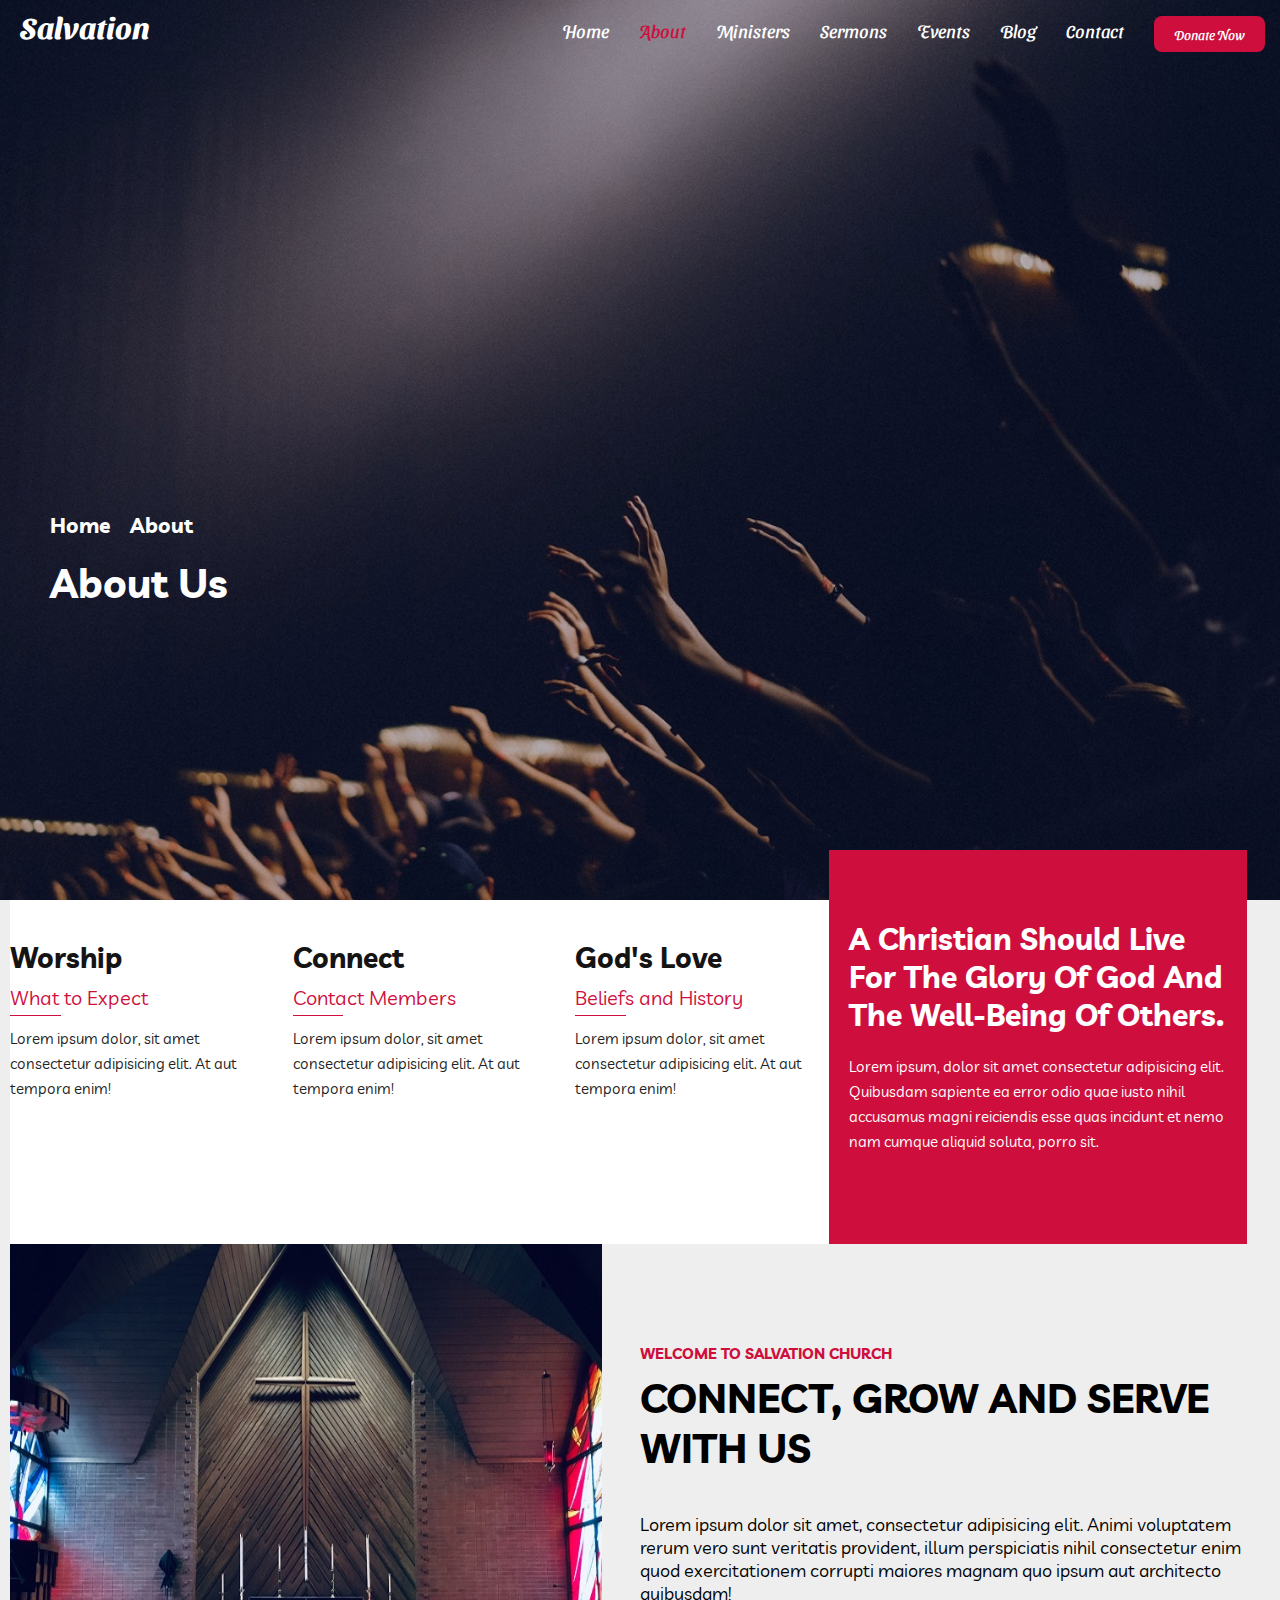
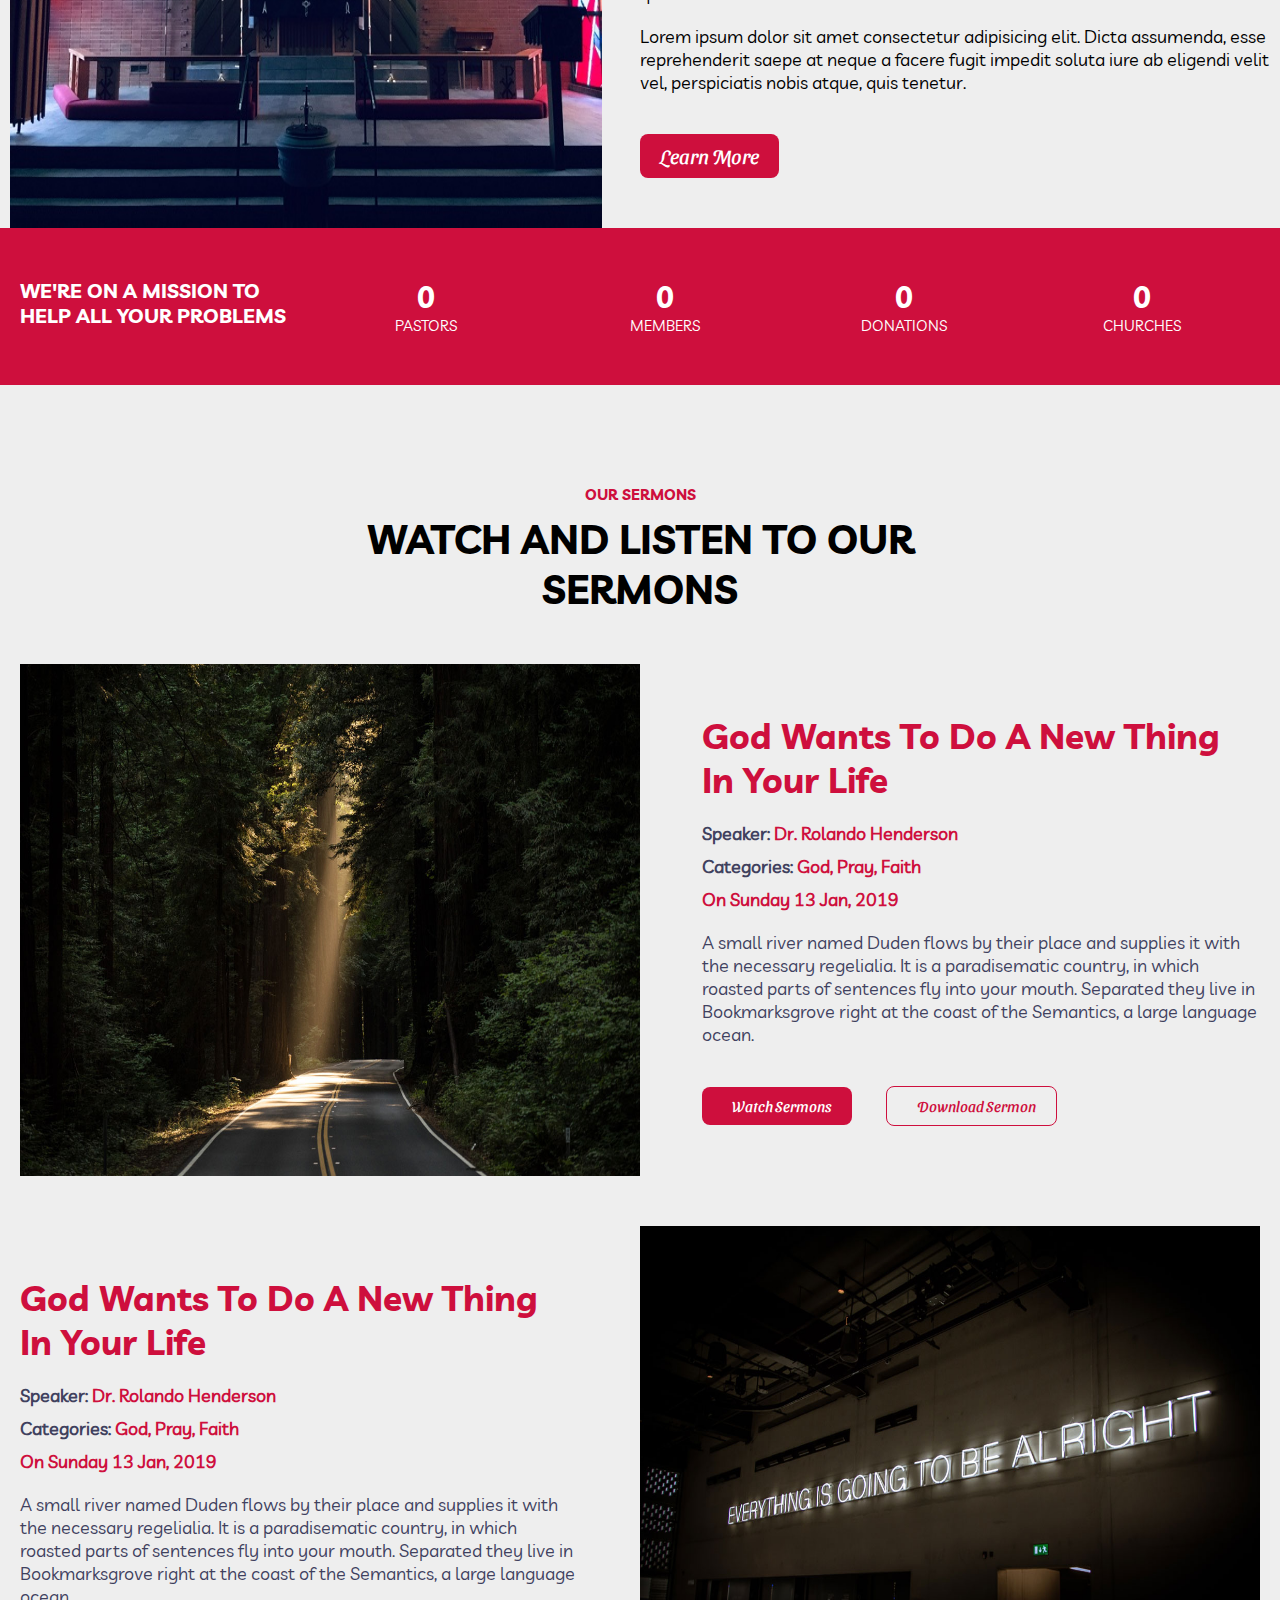
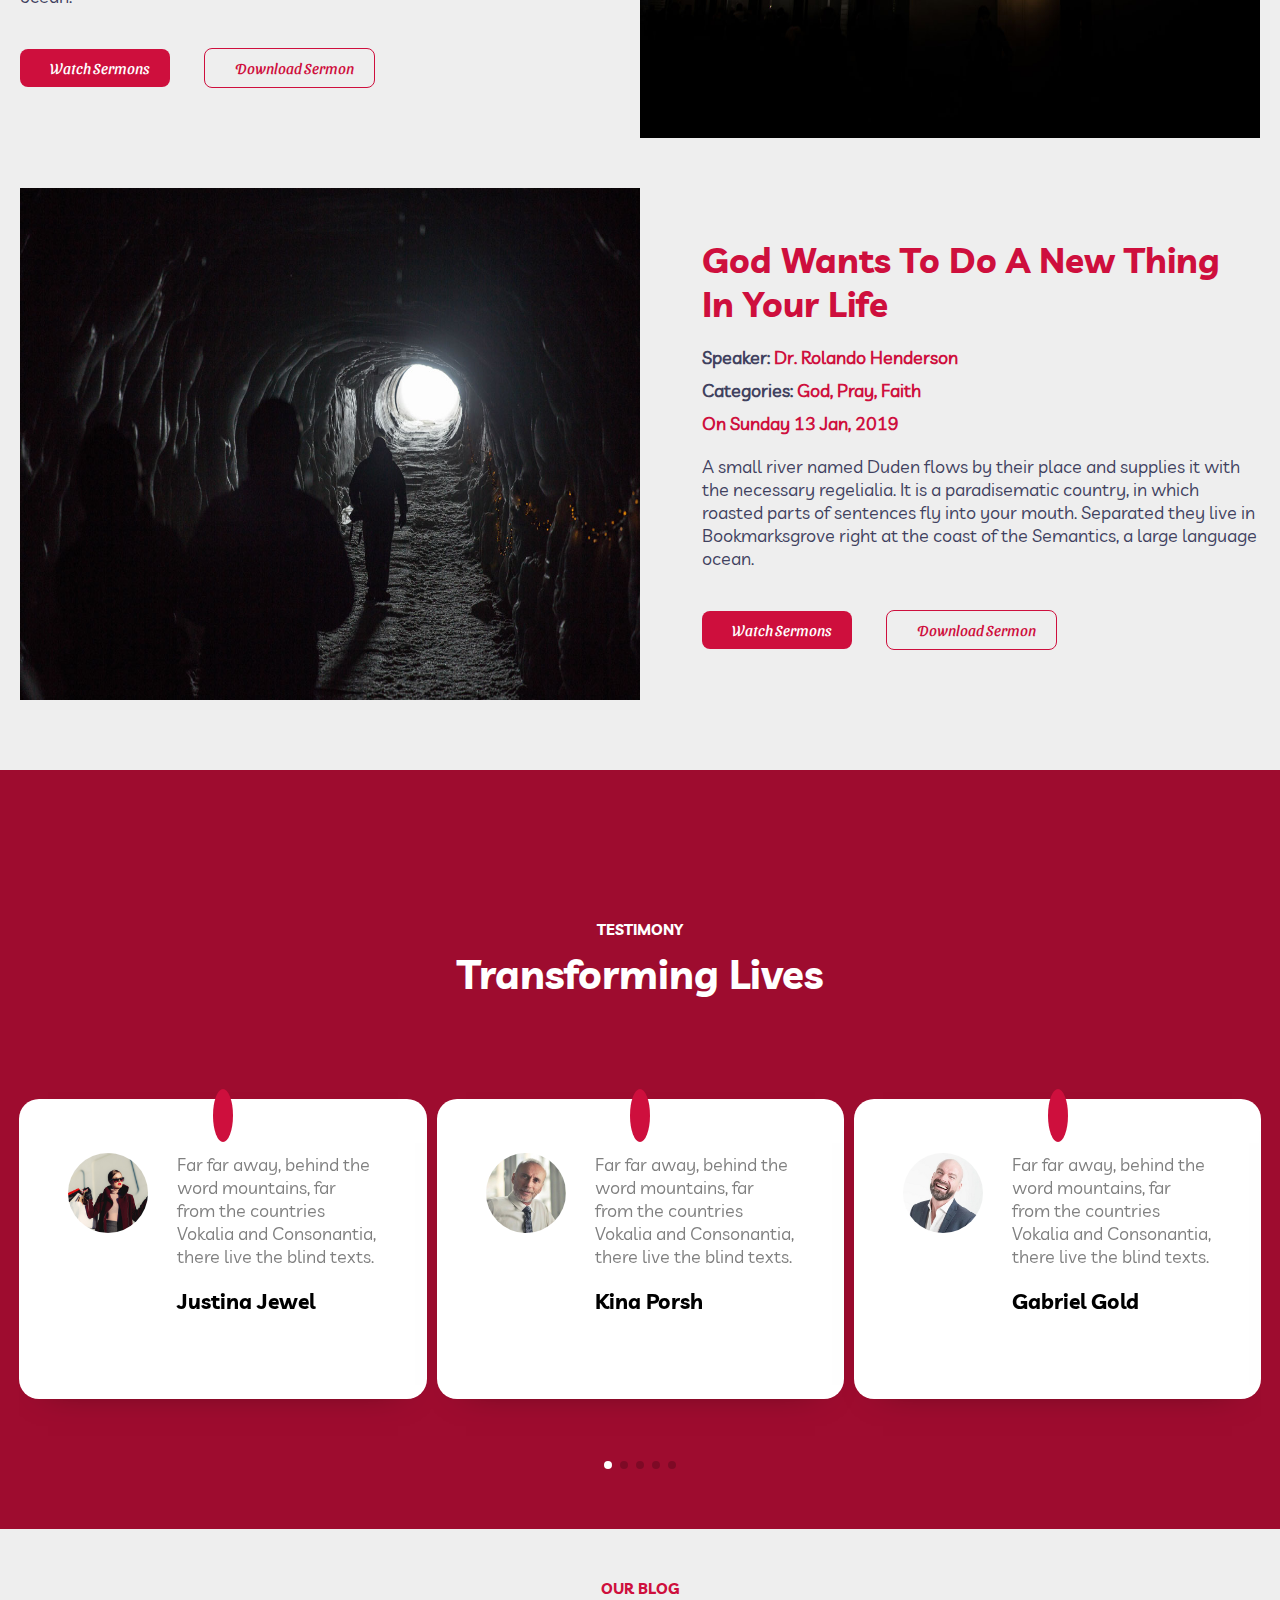
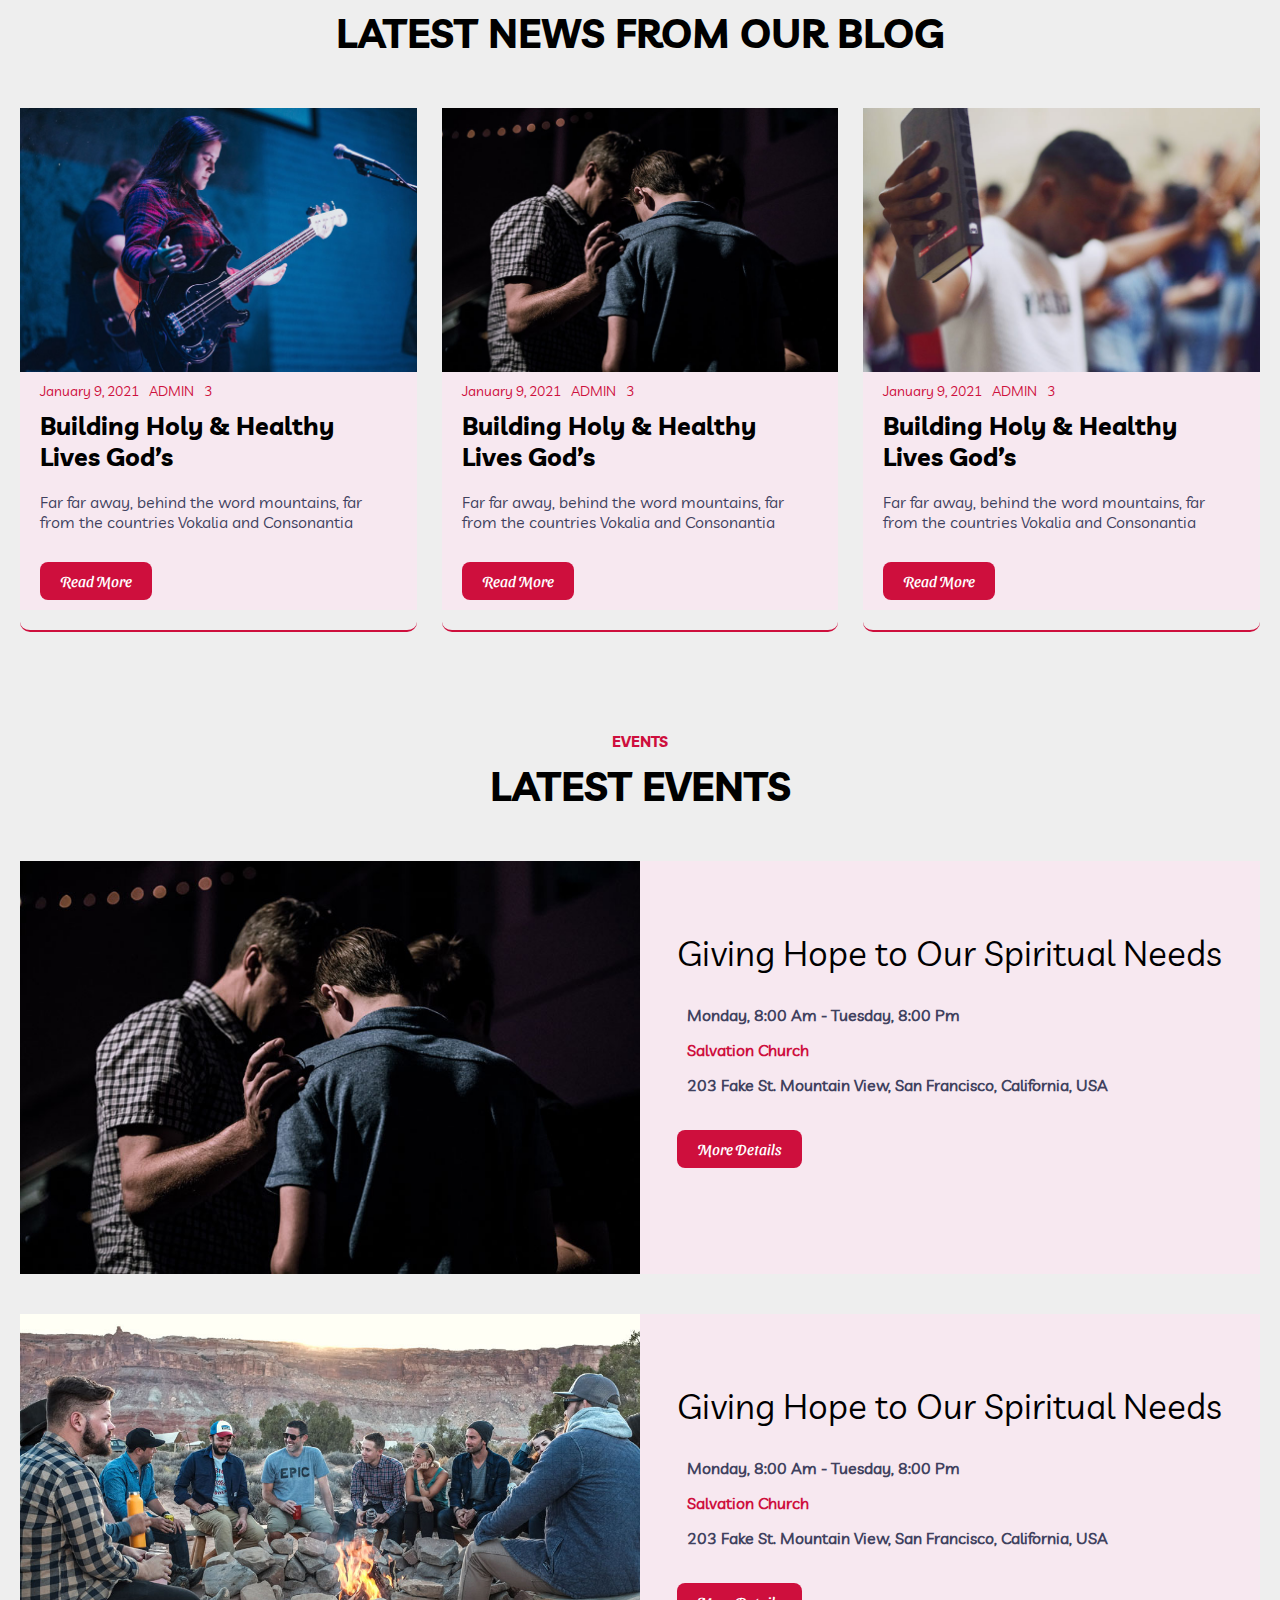
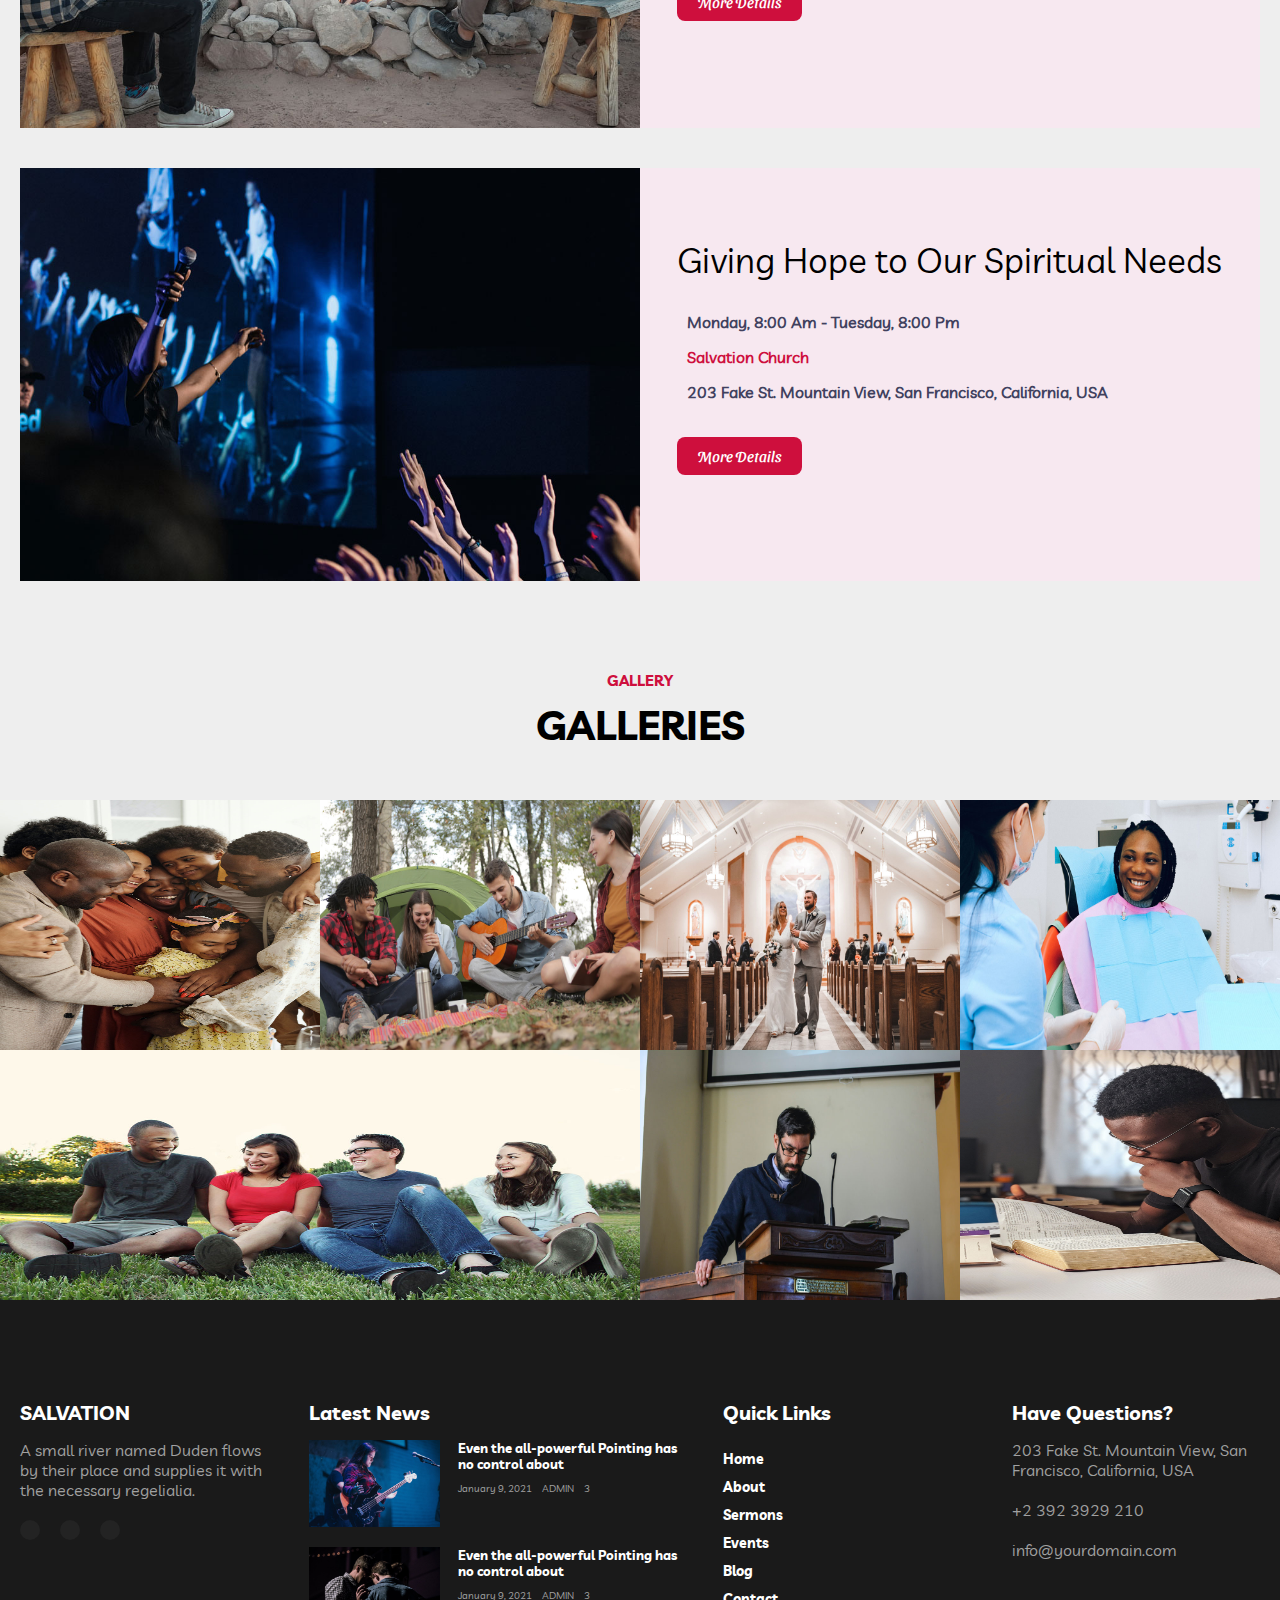
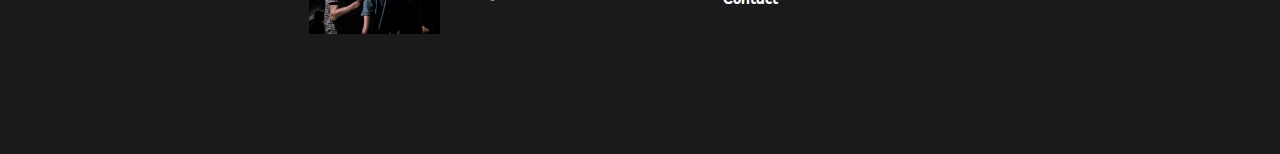
==== about.html @ 249ff2bb "first commit" ====
<html lang="en">
<head>
    <meta charset="UTF-8">
    <meta name="viewport" content="width=device-width, initial-scale=1.0">
    <meta name="theme-color" content=" #0c5adb">
    <meta property="og:title" content="Salvation">
    <meta property="og:image" content="./img/logo.png">
    <meta http-equiv="X-UA-Compatible" content="ie=edge">
    <link rel="shortcut icon" href="./img/logo.png" type="image/x-icon">
    <script src="./js/swiper.min.js"></script>
    <script src="./js/main.js"></script>
    <link rel="stylesheet" href="./css/swiper.min.css">
    <link rel="stylesheet" href="./css/swiper-bundle.min.css">
    <link rel="stylesheet" href="https://cdnjs.cloudflare.com/ajax/libs/font-awesome/5.13.0/css/all.min.css" integrity="sha256-h20CPZ0QyXlBuAw7A+KluUYx/3pK+c7lYEpqLTlxjYQ=" crossorigin="anonymous" />
    <script src="./js/Jquery3.4.1.min.js"></script>
    <script src="./js/swiper-bundle.min.js"></script>
    <link rel="stylesheet" href="style.css">
    <script src="./js/script.js"></script>
    <title>Salvation</title>
</head>
<body>
    <nav class="nav">
        <div class="nav-menu flex-row">
            <div class="nav-brand">
                <h1>Salvation</h1>
            </div>
            <div>
                <ul>
                    <a href="index.html"><li>Home</li></a>
                    <a href="#"><li id="active">About</li></a>
                    <a href="minster.html"><li>Ministers</li></a>
                    <a href="sermon.html"><li>Sermons</li></a>
                    <a href="event.html"><li>Events</li></a>
                    <a href="blog.html"><li>Blog</li></a>
                    <a href="contact.html"><li>Contact</li></a>
                    <a href="contact.html"><li><button>Donate Now</button></li></a>
                </ul>
            </div>
            <div class="toggle-collapse">
                <div class="toggle-icons">
                    <i class="fas fa-bars"></i>
                </div>
            </div>
        </div>
    </nav>
    <section class="i">
        <div id="one">
            <div id="two">
                <div>
                    <h2>Home <i class="fas fa-caret-right"></i></h2>
                </div>
                <div>
                    <h2>About <i class="fas fa-caret-right"></i></h2>
                </div>
            </div>
            <h1>About Us</h1>
        </div>
    </section>
    <section class="b">
        <div class="mom1">
            <div class="left">
                <div id="one">
                    <i class="fas fa-church"></i>
                    <h1>Worship</h1>
                    <p>What to Expect</p>
                    <div></div>
                    <p>Lorem ipsum dolor, sit amet consectetur adipisicing elit. At aut tempora enim!</p>
                </div>
                <div id="one">
                    <i class="fas fa-praying-hands"></i>
                    <h1>Connect</h1>
                    <p>Contact Members</p>
                    <div></div>
                    <p>Lorem ipsum dolor, sit amet consectetur adipisicing elit. At aut tempora enim!</p>
                </div>
                <div id="one">
                    <i class="fas fa-hand-holding-heart"></i>
                    <h1>God's Love</h1>
                    <p>Beliefs and History</p>
                    <div></div>
                    <p>Lorem ipsum dolor, sit amet consectetur adipisicing elit. At aut tempora enim!</p>
                </div>
            </div>
            <div class="right">
                <h1>A Christian Should Live For The Glory Of God And The Well-Being Of Others.</h1>
                <p>Lorem ipsum, dolor sit amet consectetur adipisicing elit. Quibusdam sapiente ea error odio quae iusto nihil accusamus magni reiciendis esse quas incidunt et nemo nam cumque aliquid soluta, porro sit.</p>
            </div>
        </div>
        <div class="mom2">
            <div class="left">
                <img src="./img/one.jpg" alt="">
            </div>
            <div class="right">
                <p>Welcome To Salvation Church</p>
                <h1>CONNECT, GROW AND SERVE WITH US</h1>
                <p>Lorem ipsum dolor sit amet, consectetur adipisicing elit. Animi voluptatem rerum vero sunt veritatis provident, illum perspiciatis nihil consectetur enim quod exercitationem corrupti maiores magnam quo ipsum aut architecto quibusdam!</p>
                <p>Lorem ipsum dolor sit amet consectetur adipisicing elit. Dicta assumenda, esse reprehenderit saepe at neque a facere fugit impedit soluta iure ab eligendi velit vel, perspiciatis nobis atque, quis tenetur.</p>
                <button>Learn More</button>
            </div>
        </div>
    </section>
    <section class="c">
        <div class="mom3" id="counter">
            <div>
                <h1>WE'RE ON A MISSION TO HELP ALL YOUR PROBLEMS</h1>
            </div>
            <div>
                <h1 class="counter-value" data-count="65000">0</h1>
                <p>Pastors</p>
            </div>
            <div>
                <h1 class="counter-value" data-count="1050000">0</h1>
                <p>Members</p>
            </div>
            <div>
                <h1 class="counter-value" data-count="500000">0</h1>
                <p>Donations</p>
            </div>
            <div>
                <h1 class="counter-value" data-count="50">0</h1>
                <p>Churches</p>
            </div>
        </div>
    </section>
    <section class="d">
        <p id="p">Our Sermons</p>
        <h1>WATCH AND LISTEN TO OUR <br>SERMONS</h1>
        <div class="mom">
            <div class="left">
                <img src="./img/two.jpg" alt="">
            </div>
            <div class="right">
                <h2>God Wants To Do A New Thing In Your Life</h2>
                <p><span>Speaker: </span> Dr. Rolando Henderson</p>
                <p><span>Categories: </span> God, Pray, Faith</p>
                <p>On Sunday 13 Jan, 2019</p>
                <p id="ps">A small river named Duden flows by their place and supplies it with the necessary regelialia. It is a paradisematic country, in which roasted parts of sentences fly into your mouth. Separated they live in Bookmarksgrove right at the coast of the Semantics, a large language ocean.</p>
                <button><i class="fas fa-play"></i>Watch Sermons</button>
                <a href="./sermon.html"><button id="but"><i class="fas fa-download"></i>Download Sermon</button></a>
            </div>
        </div>
        <div class="mom" id="mom">
            <div class="right">
                <h2>God Wants To Do A New Thing In Your Life</h2>
                <p><span>Speaker: </span> Dr. Rolando Henderson</p>
                <p><span>Categories: </span> God, Pray, Faith</p>
                <p>On Sunday 13 Jan, 2019</p>
                <p id="ps">A small river named Duden flows by their place and supplies it with the necessary regelialia. It is a paradisematic country, in which roasted parts of sentences fly into your mouth. Separated they live in Bookmarksgrove right at the coast of the Semantics, a large language ocean.</p>
                <button><i class="fas fa-play"></i>Watch Sermons</button>
                <a href="./sermon.html"><button id="but"><i class="fas fa-download"></i>Download Sermon</button></a>
            </div>
            <div class="left">
                <img src="./img/three.jpg" alt="">
            </div>
        </div>
        <div class="mom">
            <div class="left">
                <img src="./img/four.jpg" alt="">
            </div>
            <div class="right">
                <h2>God Wants To Do A New Thing In Your Life</h2>
                <p><span>Speaker: </span> Dr. Rolando Henderson</p>
                <p><span>Categories: </span> God, Pray, Faith</p>
                <p>On Sunday 13 Jan, 2019</p>
                <p id="ps">A small river named Duden flows by their place and supplies it with the necessary regelialia. It is a paradisematic country, in which roasted parts of sentences fly into your mouth. Separated they live in Bookmarksgrove right at the coast of the Semantics, a large language ocean.</p>
                <button><i class="fas fa-play"></i>Watch Sermons</button>
                <a href="./sermon.html"><button id="but"><i class="fas fa-download"></i>Download Sermon</button></a>
            </div>
        </div>
    </section>
    <section class="e">
        <div>
            <p id="p">TESTIMONY</p>
            <h1>Transforming Lives</h1>
        </div>
        <div class="swiper-container">
            <div class="swiper-wrapper">
                <div class="swiper-slide">
                    <i class="fa  fa-quote-left"></i>
                    <div class="conta">
                        <img src="img/person5.jpg" alt="">
                        <div class="tex">
                            <p class="p">Far far away, behind the word mountains, far from the countries Vokalia and Consonantia, there live the blind texts.</p>
                            <h3>Justina Jewel</h3>
                        </div>
                    </div>
                </div>
                <div class="swiper-slide">
                    <i class="fa  fa-quote-left"></i>
                    <div class="conta">
                        <img src="img/person3.jpg" alt="">
                        <div class="tex">
                            <p class="p">Far far away, behind the word mountains, far from the countries Vokalia and Consonantia, there live the blind texts.</p>
                            <h3>Kina Porsh</h3>
                        </div>
                    </div>
                </div>
                <div class="swiper-slide">
                    <i class="fa  fa-quote-left"></i>
                    <div class="conta">
                        <img src="img/person2.jpg" alt="">
                        <div class="tex">
                            <p class="p">Far far away, behind the word mountains, far from the countries Vokalia and Consonantia, there live the blind texts.</p>
                            <h3>Gabriel Gold</h3>
                       
                        </div>
                    </div>
                </div>
                <div class="swiper-slide">
                    <i class="fa  fa-quote-left"></i>
                    <div class="conta">
                        <img src="img/person1.jpg" alt="">
                        <div class="tex">
                            <p class="p">Far far away, behind the word mountains, far from the countries Vokalia and Consonantia, there live the blind texts.</p>
                            <h3>Dust Rose</h3>
                        </div>
                    </div>
                </div>
                <div class="swiper-slide">
                    <i class="fa  fa-quote-left"></i>
                    <div class="conta">
                        <img src="img/person4.jpg" alt="">
                        <div class="tex">
                            <p class="p">Far far away, behind the word mountains, far from the countries Vokalia and Consonantia, there live the blind texts.</p>
                            <h3>Innocent Hart</h3>
                        </div>
                    </div>
                </div>
            </div>
            <div class="swiper-pagination"></div>
        </div>
    </section>
    <section class="f">
        <p id="p">OUR BLOG</p>
        <H1>LATEST NEWS FROM OUR BLOG</H1>
        <div class="mom">
            <div id="one">
                <a href="./blogdet.html">
                    <img src="./img/blog1.jpg" alt="">
                </a>
                 <div id="gap">
                    <div>
                        <p>January 9, 2021</p>
                        <p>ADMIN</p>
                        <p><i class="fas fa-comment"></i> 3</p>
                    </div>
                    <h2>Building Holy & Healthy Lives God’s</h2>
                    <p>Far far away, behind the word mountains, far from the countries Vokalia and Consonantia</p>
                    <a href="#"><button>Read More</button></a>
                </div>
            </div>
            <div id="one">
                <a href="./blogdet.html">
                    <img src="./img/blog2.jpg" alt="">
                </a>
                 <div id="gap">
                    <div>
                        <p>January 9, 2021</p>
                        <p>ADMIN</p>
                        <p><i class="fas fa-comment"></i> 3</p>
                    </div>
                    <h2>Building Holy & Healthy Lives God’s</h2>
                    <p>Far far away, behind the word mountains, far from the countries Vokalia and Consonantia</p>
                    <a href="#"><button>Read More</button></a>
                </div>
            </div>
            <div id="one">
                <a href="./blogdet.html">
                    <img src="./img/blog3.jpg" alt="">
                </a>
                 <div id="gap">
                    <div>
                        <p>January 9, 2021</p>
                        <p>ADMIN</p>
                        <p><i class="fas fa-comment"></i> 3</p>
                    </div>
                    <h2>Building Holy & Healthy Lives God’s</h2>
                    <p>Far far away, behind the word mountains, far from the countries Vokalia and Consonantia</p>
                    <a href="#"><button>Read More</button></a>
                </div>
            </div>
        </div>
    </section>
    <section class="g">
        <p id="p">EVENTS</p>
        <h1>LATEST EVENTS</h1>
        <div class="mom">
            <div class="left">
                <img src="./img/blog2.jpg" alt="">
            </div>
            <div class="right">
                <h2>Giving Hope to Our Spiritual Needs</h2>
                <p><i class="fas fa-calendar-week"></i> Monday, 8:00 Am - Tuesday, 8:00 Pm</p>
                <p><i class="fas fa-map-marker-alt"></i><span> Salvation Church</span></p>
                <p><i class="fas fa-building"></i> 203 Fake St. Mountain View, San Francisco, California, USA</p>
                <a href="./sermon.html"><button>More Details</button></a>
            </div>
        </div>
        <div class="mom">
            <div class="left">
                <img src="./img/event.jpg" alt="">
            </div>
            <div class="right">
                <h2>Giving Hope to Our Spiritual Needs</h2>
                <p><i class="fas fa-calendar-week"></i> Monday, 8:00 Am - Tuesday, 8:00 Pm</p>
                <p><i class="fas fa-map-marker-alt"></i><span> Salvation Church</span></p>
                <p><i class="fas fa-building"></i> 203 Fake St. Mountain View, San Francisco, California, USA</p>
                <a href="./sermon.html"><button>More Details</button></a>
            </div>
        </div>
        <div class="mom">
            <div class="left">
                <img src="./img/event1.jpg" alt="">
            </div>
            <div class="right">
                <h2>Giving Hope to Our Spiritual Needs</h2>
                <p><i class="fas fa-calendar-week"></i> Monday, 8:00 Am - Tuesday, 8:00 Pm</p>
                <p><i class="fas fa-map-marker-alt"></i><span> Salvation Church</span></p>
                <p><i class="fas fa-building"></i> 203 Fake St. Mountain View, San Francisco, California, USA</p>
                <a href="./sermon.html"><button>More Details</button></a>
            </div>
        </div>
    </section>
    <section class="h">
        <p id="p">GALLERY</p>
        <h1>GALLERIES</h1>
        <div class="mom">
            <div><img src="./img/gallery.jpg" alt=""></div>
            <div><img src="./img/gallery1.jpg" alt=""></div>
            <div><img src="./img/gallery2.jpg" alt=""></div>
            <div><img src="./img/gallery3.jpg" alt=""></div>
            <div id="lag"><img src="./img/gallery4.jpg" alt=""></div>
            <div><img src="./img/gallery5.jpg" alt=""></div>
            <div><img src="./img/gallery6.jpg" alt=""></div>
        </div>
    </section>
    <footer>
        <div id="one">
            <h1>SALVATION</h1>
            <P id="p">A small river named Duden flows by their place and supplies it with the necessary regelialia.</P>
            <div class="mom">
                <div><i class="fab fa-facebook"></i></div>
                <div><i class="fab fa-twitter"></i></div>
                <div><i class="fab fa-instagram"></i></div>
            </div>
        </div>
        <div id="one" class="two">
            <h1>Latest News</h1>
            <div class="mom1">
                <div class="left"><img src="./img/blog1.jpg" alt=""></div>
                <div class="right">
                    <h2>Even the all-powerful Pointing has no control about</h2>
                    <div>
                        <p>January 9, 2021</p>
                        <p>ADMIN</p>
                        <p><i class="fas fa-comment"></i> 3</p>
                    </div>
                </div>
            </div>
            <div class="mom1">
                <div class="left"><img src="./img/blog2.jpg" alt=""></div>
                <div class="right">
                    <h2>Even the all-powerful Pointing has no control about</h2>
                    <div>
                        <p>January 9, 2021</p>
                        <p>ADMIN</p>
                        <p><i class="fas fa-comment"></i> 3</p>
                    </div>
                </div>
            </div>
        </div>
        <div id="one">
            <h1>Quick Links</h1>
            <ul>
                <a href="./index.html"><li>Home</li></a>
                <a href="./about.html"><li>About</li></a>
                <a href="./sermon.html"><li>Sermons</li></a>
                <a href="./event.html"><li>Events</li></a>
                <a href="./blog.html"><li>Blog</li></a>
                <a href="./contact.html"><li>Contact</li></a>
            </ul>
        </div>
        <div id="one">
            <h1>Have Questions?</h1>
            <p><i class="fas fa-map"></i>	203 Fake St. Mountain View, San Francisco, California, USA</p>
            <p><i class="fas fa-phone-alt"></i>	+2 392 3929 210</p>
            <p><i class="fas fa-paper-plane"></i>	info@yourdomain.com</p>
        </div>
    </footer>
</body>
</html>
---- style.css ----
@font-face{
    src: url('font/ssv.ttf');
    font-family: 'sansita';
}
@font-face{
    src: url('font/ssvb.ttf');
    font-family: 'sansita_bold';
}
@font-face{
    src: url('font/oswvv.ttf');
    font-family: 'oswald';
}
@font-face{
    src: url('font/oswbb.ttf');
    font-family: 'oswald_bold';
}
*{
    margin: 0;
    padding: 0;
}
html,
body {
  position: relative;
  height: 100%;
}
body {
  background: #eee;
  font-family: Helvetica Neue, Helvetica, Arial, sans-serif;
  font-size: 14px;
  color: #000;
  margin: 0;
  padding: 0;
}
button{
    cursor: pointer !important;
    font-family: 'sansita'
}
p{
    font-family: 'oswald';
}
h1,h2,h3{
    font-family: 'oswald_bold';
}
.nav{
    height: 0rem;
    min-height: 10vh;
    overflow: hidden;
    position: absolute;
    width: 100%;
    transition: height 1s ease-in-out;
    z-index: 1000;
}
.nav .nav-menu{    
    justify-content: space-between;
}
.nav .toggle-collapse{
    position: absolute;
    top: 0%;
    width: 96%;
    cursor: pointer;
    display: none;
}
.flex-row{
    display: flex;
    flex-direction: row;    
    flex-wrap: wrap;
}

.nav .toggle-collapse .toggle-icons{
    display: flex;
    justify-content: flex-end;
    padding: 1.3rem 0;
}
.nav .toggle-collapse .toggle-icons i{
    font-size: 1.4rem;
    color: white;
}
.collapse{
    height: 30rem;
}
.nav ul{
    display: flex;
    margin: 0;
}
.nav ul li{
    list-style: none;
    padding: 20px 15px;
    font-size: 18px;
    position: relative;
    font-family: 'sansita';
}
.nav ul a{
    text-decoration: none;
    color: #fff;
}
.nav ul li:hover{
    color:#ce0f3d;
}

.nav ul a li#active {
    color:#ce0f3d;
}

.nav .nav-brand{
    padding-top: 8px;
    padding-left: 20px;
}
.nav .nav-brand h1{
    font-size: 30px;
    color: #fff;
    font-family: 'sansita_bold';
}
.nav ul a button{
    padding: 10px 20px;
    background: #ce0f3d;
    color: #fff;
    border: none;
    border-radius: 8px;
    margin-top: -4px;
}
.nav ul a button:hover{
    background: none;
    border: 1px solid #ce0f3d;
    color: #ce0f3d;
}
@media  screen and (max-width: 1000px){
    .nav .nav-menu, .nav ul{
        flex-direction: column;
    }
    .nav .toggle-collapse{
        display: initial;
    }
    .nav ul li:hover{
        color: white;
        border-bottom: unset;
    }
    .nav ul #active{
        border-bottom:unset;
    }
    .nav ul #active a{
        color: unset;
    }
    .nav ul #active a:hover{
        color: white;
    }
    .nav{
        background: #fff;
        min-height: 8vh;
    }
    .nav ul a{
        text-decoration: none;
        color: #252424;
    }
    .nav .nav-brand h1{
        color: #252424;
    }
    .nav ul a li#active {
        color:#ce0f3d;
    }
    .nav .toggle-collapse .toggle-icons i{
        color: #252424;
    }
   
}
@media  screen and (max-width: 500px){
    .nav{
        min-height: 8vh;
    }
    .nav .toggle-collapse{
        width: 90%;
    }
    .nav .nav-brand{
        padding-top: 7px;
    }
    .nav .toggle-collapse .toggle-icons{
        padding:1.1rem 0;
    }
}
/*---------------------------------------------------------------------------------------------------------------------------------------------------*/
@media  screen and (min-height: 1000px){
    .nav{
        min-height: 7vh;
    }
}

.a .swiper-container {
    width: 100%;
    height: 100%;
}
.a .swiper-wrapper{
    height: 100%;
}
.a .swiper-slide {
    text-align: center;
    font-size: 18px;

}
.a .swiper-slide #b1{
    background: linear-gradient(rgba(0, 4, 60, 0.3),rgba(0, 4, 60, 0.3)), url(./img/bg1.jpg);
}
.a .swiper-slide #b2{
    background: linear-gradient(rgba(0, 4, 60, 0.3),rgba(0, 4, 60, 0.3)), url(./img/bg2.jpg);
}
.a .swiper-slide #b1,.a .swiper-slide #b2{
    height: 100%;
    background-size:cover;
    background-repeat: no-repeat;
    background-position:right;
    padding: 0 200px;
    color: #fff;
    display: flex;
    align-items: center;
}
.a .swiper-slide #b1 p:nth-child(1),.a .swiper-slide #b2 p:nth-child(1){
    font-size: 25px;
    color: #ce0f3d;
    font-weight: 600;
    padding-bottom: 10px;
    text-transform: uppercase;
}
.a .swiper-slide #b1 h1,.a .swiper-slide #b2 h1{
    font-size: 50px;
    padding-bottom: 20px;
}
.a .swiper-slide button{
    padding: 10px 20px;
    background: #ce0f3d;
    color: #fff;
    border: none;
    border-radius: 8px;
    margin-top: 20px;
    font-size: 20px;
    outline: none;
    
}
.a .swiper-slide button:hover{
    background: none;
    border: 1px solid #ce0f3d;
    color: #ce0f3d;
}
.swiper-container-horizontal>.swiper-pagination-bullets.swiper-pagination-bullets-dynamic .swiper-pagination-bullet{
    height: 20px;
    width: 20px;
}
.b{
    padding: 0 10px;
}
.b  .mom1{
    display: flex;
    flex-wrap: wrap;
}
.b .mom1 .left{
    width: 65%;
    display: flex;
    flex-wrap: wrap;
    justify-content: space-between;
    padding-top: 40px;
    background: #fff;
}
.b .mom1 .left #one{
    width: 31%;
}
.b .mom1 .left #one .fas{
    font-size: 50px;
    padding-bottom: 10px;
}
.b .mom1 .left #one h1{
    color: #141414;
    padding-bottom: 10px;
    font-size: 28px;
    font-weight: 100px;
}
.b .mom1 .left #one p:nth-child(3){
    color: #ce0f3d;
    padding-bottom: 5px;
    font-size: 20px;
}
.b .mom1 .left #one div{
    background: #ce0f3d;
    width: 20%;
    height: 1px;
    margin-bottom: 10px;
}
.b .mom1 .left #one p:nth-child(5){
    font-size: 15px;
    color: #232323;
    line-height: 25px;
}
.b .mom1 .right{
    width: 30%;
    color: #fff;
    background: #ce0f3d;
    padding: 70px 20px;
    margin-top: -4%;
    z-index: 2;
}
.b .mom1 .right h1{
    padding-bottom: 20px;
    font-size: 30px;
}
.b .mom1 .right p{
    padding-bottom: 20px;
    font-size: 15px;
    line-height: 25px;
}
.b .mom2{
    display: flex;
    flex-wrap: wrap;
    justify-content: space-between;
}
.b .mom2 .left{
    width: 47%;
    
}
.b .mom2 .left img{
    width: 100%;
    height: 100%;
}
.b .mom2 .right{
    width: 50%;
    padding: 100px 0 50px 0;
}
.b .mom2 .right p:nth-child(1){
    color: #ce0f3d;
    font-size: 15px;
    font-weight: bold;
    font-family: 'oswald_bold';
    text-transform: uppercase;
    padding-bottom: 10px;
}
.b .mom2 h1{
    font-size: 40px;
    font-weight: 100;
    padding-bottom: 40px;
}
.b .mom2 .right p:nth-child(3),.b .mom2 .right p:nth-child(4){
    font-size: 18px;
    padding-bottom: 20px;
}
.b .mom2 .right button{
    padding: 10px 20px;
    background: #ce0f3d;
    color: #fff;
    border: none;
    border-radius: 8px;
    margin-top: 20px;
    font-size: 20px;
    outline: none;
    
}
.b .mom2 .right button:hover{
    background: none;
    border: 1px solid #ce0f3d;
    color: #ce0f3d;
}
.c .mom3{
    display: flex;
    flex-wrap: wrap;
    justify-content: space-between;
    color: white;
    background: #ce0f3d;
    text-align: center;
    padding: 50px 20px;
}
.c .mom3 div{
    width: 19%;
}
.c .mom3 div:nth-child(1){
    text-align: left;
    width: 23%;
}
.c .mom3 div h1{
    font-size: 30px;
}
.c .mom3 div:nth-child(1) h1{
    font-size: 20px;
}
.c .mom3 div p{
    font-size: 15px;
    text-transform: uppercase;
}
.d{
    padding: 100px 20px;
    text-align: center;
    padding-bottom: 20px;
}
.d #p{
    color: #ce0f3d;
    font-size: 15px;
    font-weight: bold;
    font-family: 'oswald_bold';
    text-transform: uppercase;
    padding-bottom: 10px;
}
.d h1{
    font-size: 40px;
    padding-bottom: 50px;
} 
.d .mom{
    display: flex;
    flex-wrap: wrap;
    justify-content: space-between;
    margin-bottom: 50px;
}
.d .mom#mom{
    flex-wrap: wrap-reverse;
}
.d .mom .left{
    width: 50%;
}
.d .mom .left img{
    width: 100%;
    height: 100%;
}
.d .mom .right{
    width: 45%;
    text-align: left;
    padding: 50px 0;
}
.d .mom .right h2{
    font-size: 35px;
    color: #ce0f3d;
    padding-bottom: 20px;
}
.d .mom .right p{
    color: #ce0f3d;
    font-weight: 600;
    font-size: 18px;
    padding-bottom: 10px;
}
.d .mom .right p span{
    color: #40415e;
}
.d .mom .right p#ps{
    color: #40415e;
    padding-bottom: 20px;
    font-weight: unset;
    font-size: 18px;
    padding-top: 10px;
}
.d .mom .right button{
    padding: 10px 20px;
    background: #ce0f3d;
    color: #fff;
    border: none;
    border-radius: 8px;
    margin-top: 20px;
    font-size: 15px;
    outline: none;
    margin-right: 30px;
}
.d .mom .right .fas{
    margin-right: 10px;
}
.d .mom .right button:hover{
    background: none;
    border: 1px solid #ce0f3d;
    color: #ce0f3d;
}
.d .mom .right button#but{
    background: none;
    border: 1px solid #ce0f3d;
    color: #ce0f3d;
}
.d .mom .right button#but:hover{
    background: #ce0f3d;
    color: #fff;
    border:none;
}
.e{
    text-align: center;
    background: #9e0c2f;
    padding: 150px 0 50px 0;
}
.e #p{
    color: #fff;
    font-size: 15px;
    font-weight: bold;
    font-family: 'oswald_bold';
    text-transform: uppercase;
    padding-bottom: 10px;
}
.e h1{
    font-size: 40px;
    padding-bottom: 50px;
    color: #fff;
}
.e .swiper-container {
    width: 97%;
    height: 400px;
    text-align: center;
    margin-top: 30px;
  }
.e .swiper-slide {
    margin-top: 20px;
    height: 300px;
    font-size: 18px;
    background: white;
    box-shadow: 0px 15px 34px -29px rgba(0, 0, 0, 0.54);
    border-radius: 20px;
    
  }
.e .swiper-pagination-bullet-active{
    background: #fff;
}
.e .swiper-slide .fa{
    font-size: 30px;
    margin-top: -20px;
    color: #fff;
    background: #ce0f3d;
    padding: 10px;
    border-radius: 50%;
}
.e .conta{
    padding: 20px;
    display: flex;
    text-align: left;
    justify-content: space-evenly;
}
.e .conta img{
    width: 80px;
    height: 80px;
    border-radius: 50%;
}
.e .conta .tex{
    width: 200px;
}
.e .p{
    color: gray;
    margin-bottom: 20px;
}
.e .p1{
    font-weight: 400;
}
.e .tex h3{
    font-weight: 200;
    padding-bottom: 10px;
}
.f{
    padding: 50px 20px;
    text-align: center;
}
.f #p{
    font-size: 15px;
    font-weight: bold;
    font-family: 'oswald_bold';
    text-transform: uppercase;
    padding-bottom: 10px;
    color: #ce0f3d;
}
.f h1{
    font-size: 40px;
    padding-bottom: 50px;
}
.f .mom{
    display: flex;
    justify-content: space-between;
    flex-wrap: wrap;
}
.f .mom  #one{
    width: 32%;
    text-align: left;
    border-bottom: 2px solid #ce0f3d;
    border-bottom-left-radius: 10px;
    border-bottom-right-radius: 10px;
    padding-bottom: 20px;
}
.f .mom #one a{
    width: 100%;
}
.f .mom #one a img{
    width: 100%;
}
.f .mom  #one #gap{
    padding: 10px 20px;
    background: #f7e8f0;
}
.f .mom  #one #gap div{
    display: flex;
}
.f .mom  #one #gap div p{
    padding-right: 10px;
    padding-bottom: 10px;
    font-size: 14px;
    color: #ce0f3d;
}
.f .mom  #one #gap h2{
    font-size: 25px;
    font-weight: 100;
    padding-bottom: 20px;
}
.f .mom  #one #gap p{
    font-size: 16px;
    padding-bottom: 10px;
    color: #40415e;
}
.f .mom  #one #gap button{
    padding: 10px 20px;
    background: #ce0f3d;
    color: #fff;
    border: none;
    border-radius: 8px;
    margin-top: 20px;
    font-size: 15px;
    outline: none;
    margin-right: 30px;
}
.f .mom  #one #gap button:hover{
    background: none;
    border: 1px solid #ce0f3d;
    color: #ce0f3d;
}
.g{
    padding: 50px 20px;
    text-align: center;
}
.g #p{
    font-size: 15px;
    font-weight: bold;
    font-family: 'oswald_bold';
    text-transform: uppercase;
    padding-bottom: 10px;
    color: #ce0f3d;
}
.g h1{
    font-size: 40px;
    padding-bottom: 50px;
}
.g .mom{
    display: flex;
    flex-wrap: wrap;
    text-align: left;
    justify-content: space-between;
    margin-bottom: 40px;
    background: #f7e8f0;
}
.g .mom .left{
    width: 50%
}
.g .mom .left img{
    width: 100%
}
.g .mom .right{
    width: 47%;
    padding-top: 70px;
}
.g .mom .right h2{
    font-size: 35px;
    padding-bottom: 30px;
    font-weight: 100;
    font-family: 'oswald';
}
.g .mom .right p{
    font-size: 16px;
    padding-bottom: 15px;
    color: #40415e;
    font-weight: bold;
}
.g .mom .right .fas{
    padding-right: 10px;
}
.g .mom .right span{
    color: #ce0f3d;
}
.g .mom .right button{
    padding: 10px 20px;
    background: #ce0f3d;
    color: #fff;
    border: none;
    border-radius: 8px;
    margin-top: 20px;
    font-size: 15px;
    outline: none;
    margin-right: 30px;
}
.g .mom .right button:hover{
    background: none;
    border: 1px solid #ce0f3d;
    color: #ce0f3d;
}
.h{
    text-align: center;
}
.h #p{
    font-size: 15px;
    font-weight: bold;
    font-family: 'oswald_bold';
    text-transform: uppercase;
    padding-bottom: 10px;
    color: #ce0f3d;
}
.h h1{
    font-size: 40px;
    padding-bottom: 50px;
}
.h .mom{
    display: flex;
    flex-wrap: wrap;
}
.h .mom div{
    width: 25%;
    height: 250px;
}
.h .mom div#lag{
    width: 50%;
}
.h .mom div img{
    width: 100%;
    height: 100%;
}
.i{
    background: linear-gradient(rgba(0, 4, 60, 0.3),rgba(0, 4, 60, 0.3)), url(./img/bg1.jpg);
    height: 100vh;
    background-size: cover;
    background-size:cover;
    background-repeat: no-repeat;
    background-position:right;
}
.i #one{
    padding-top: 40%;
    padding-left: 50px;
}
.i #one #two{
    display: flex;
}
.i #one #two div{
   padding-right: 20px;
   color: #fff;
}
.i #one h1{
    font-size: 40px;
    color:#fff;
    padding-top: 20px;
}






footer{
    background: #1a1a1a;
    color: #fff;
    display: flex;
    flex-wrap: wrap;
    justify-content: space-between;
    padding: 100px 20px;
}
footer #one{
    width: 20%;
}
footer #one.two{
    width: 30%;
}
footer h1{
    font-size: 20px;
    padding-bottom: 15px;
}
footer p{
    color: #ffffff99;
    font-size: 16px;
    padding-bottom: 20px;
}
footer #one .mom{
    display:flex
}
footer #one .mom div{
    background: #232323;
    color: #ce0f3d;
    font-size: 20px;
    padding: 10px;
    border-radius: 50%;
    margin-right: 20px;
    cursor: pointer;
}
footer #one .mom div:hover{
    color: #fff;
}
footer #one .mom1{
    display: flex;
    justify-content: space-between;
    margin-bottom: 20px;
}
footer #one .mom1 .left{
    width:35%
}
footer #one .mom1 .left img{
    width:100%
}
footer #one .mom1 .right{
    width: 60%
}
footer #one .mom1 .right h2{
    font-size: 13px;
    padding-bottom: 10px;
}
footer #one .mom1 .right h2:hover{
   color: #ce0f3d;
   cursor: pointer;
}
footer #one .mom1 .right div{
    display: flex;
}
footer #one .mom1 .right div p{
    padding-right: 10px;
    padding-bottom: 10px;
    font-size: 10px;
    color: #ffffff99;
}
footer #one a{
    text-decoration: none;
    color:#fff;
}
footer #one a li{
    list-style: none;
    font-family: 'oswald_bold';
    margin-top:10px;
}
footer #one a:hover{
    color: #ce0f3d;
}


/*---------------------------------------------------------------------------------------------------------------------------------------------------*/
@media  screen and (max-width: 1000px){
    .a .swiper-slide #b1, .a .swiper-slide #b2{
        padding: 0px 100px;
    }
    .b .mom1 .left{
        width: 100%;
    }
    .b .mom1 .right{
        width: 100%;
        margin-top: 10px;
    }
    .g .mom .right{
        padding-top: 40px;
    }
}

/*---------------------------------------------------------------------------------------------------------------------------------------------------*/
@media  screen and (max-width: 850px){
    .a .swiper-slide #b1, .a .swiper-slide #b2{
        padding: 0 50px;
    }
    .b .mom2 .left,.g .mom .left,.g .mom .right,.b .mom2 .right,.d .mom .left,.d .mom .right{
        width: 100%;
    }
    .b .mom2 .left img,.d .mom .left img{
        height: unset;
    }
    .c .mom3 div:nth-child(1) h1{
        font-size: 18px;
    }
    .d .mom{
        margin-bottom: none;
    }
    .d{
        padding-bottom: 20px;
    }
    .f .mom #one{
        width: 48%;
        margin-bottom: 10px;
    }
    .g .mom{
        padding-bottom: 20px;
    }
    .h .mom div{
        width: 33.3%;
    }
    .h .mom div#lag{
        width: 66.6%;
    }
    footer #one{
        width: 45%;
        margin-bottom: 20px;
    }
    footer #one.two{
        width: 45%;
    }
}

/*---------------------------------------------------------------------------------------------------------------------------------------------------*/
@media  screen and (max-width: 750px){
    .a .swiper-slide #b1, .a .swiper-slide #b2{
        padding: 0 50px;
    }
    .a .swiper-slide #b1 h1, .a .swiper-slide #b2 h1{
        font-size: 35px;
    }
    .c .mom3 div,.c .mom3 div:nth-child(1){
        width: 100%;
        padding-bottom: 20px;
        text-align: center;
    }
}

/*---------------------------------------------------------------------------------------------------------------------------------------------------------*/
@media  screen and (max-width: 650px){
    .a .swiper-slide #b1, .a .swiper-slide #b2{
        padding: 0 30px;
    }
    .a .swiper-slide #b1 p:nth-child(1), .a .swiper-slide #b2 p:nth-child(1){
        font-size: 20px;
    }
    .a .swiper-slide #b1 h1,.g h1,.g .mom .right h2,.f h1, .a .swiper-slide #b2 h1,.d h1,.d .mom .right h2{
        font-size: 30px;
    }
    .b .mom1 .left #one{
        width: 100%;
        margin-bottom: 20px;
    }
    .e{
        margin-top: 30px 0;
    }
    .e h1{
        font-size: 30px;
    }
    .e p,.l .mom div p{
     font-size: 15px;
     }
    .e .swiper-slide{
        width: 100% !important;
    }
    .f .mom #one{
        width: 100%;
        margin-bottom: 25px;
    }
    .h .mom div{
        width: 50%;
        height:200px;
    }
    .h .mom div#lag{
        width: 100%;
    }
    .d,.f,.g{
        padding-left: 10px;
        padding-right: 10px;
    }
    footer{
        padding: 60px 10px;
    }
    footer #one{
        width: 100%;
        margin-bottom: 20px;
    }
    footer #one.two{
        width: 100%;
    }
}

/*---------------------------------------------------------------------------------------------------------------------------------------------------------*/
@media  screen and (max-width: 460px){
    .a .swiper-slide #b1, .a .swiper-slide #b2{
        padding: 0 20px;
    }
    .a .swiper-slide #b1 p:nth-child(1), .a .swiper-slide #b2 p:nth-child(1){
        font-size: 20px;
    }
    .a .swiper-slide #b1 h1, .a .swiper-slide #b2 h1,.b .mom2 h1{
        font-size: 30px;
    }
    .h .mom div{
        width: 100%;
        height:unset;
    }
    .h .mom div#lag{
        width: 100%;
    }
    .h .mom div img{
        height: unset;
    }
}
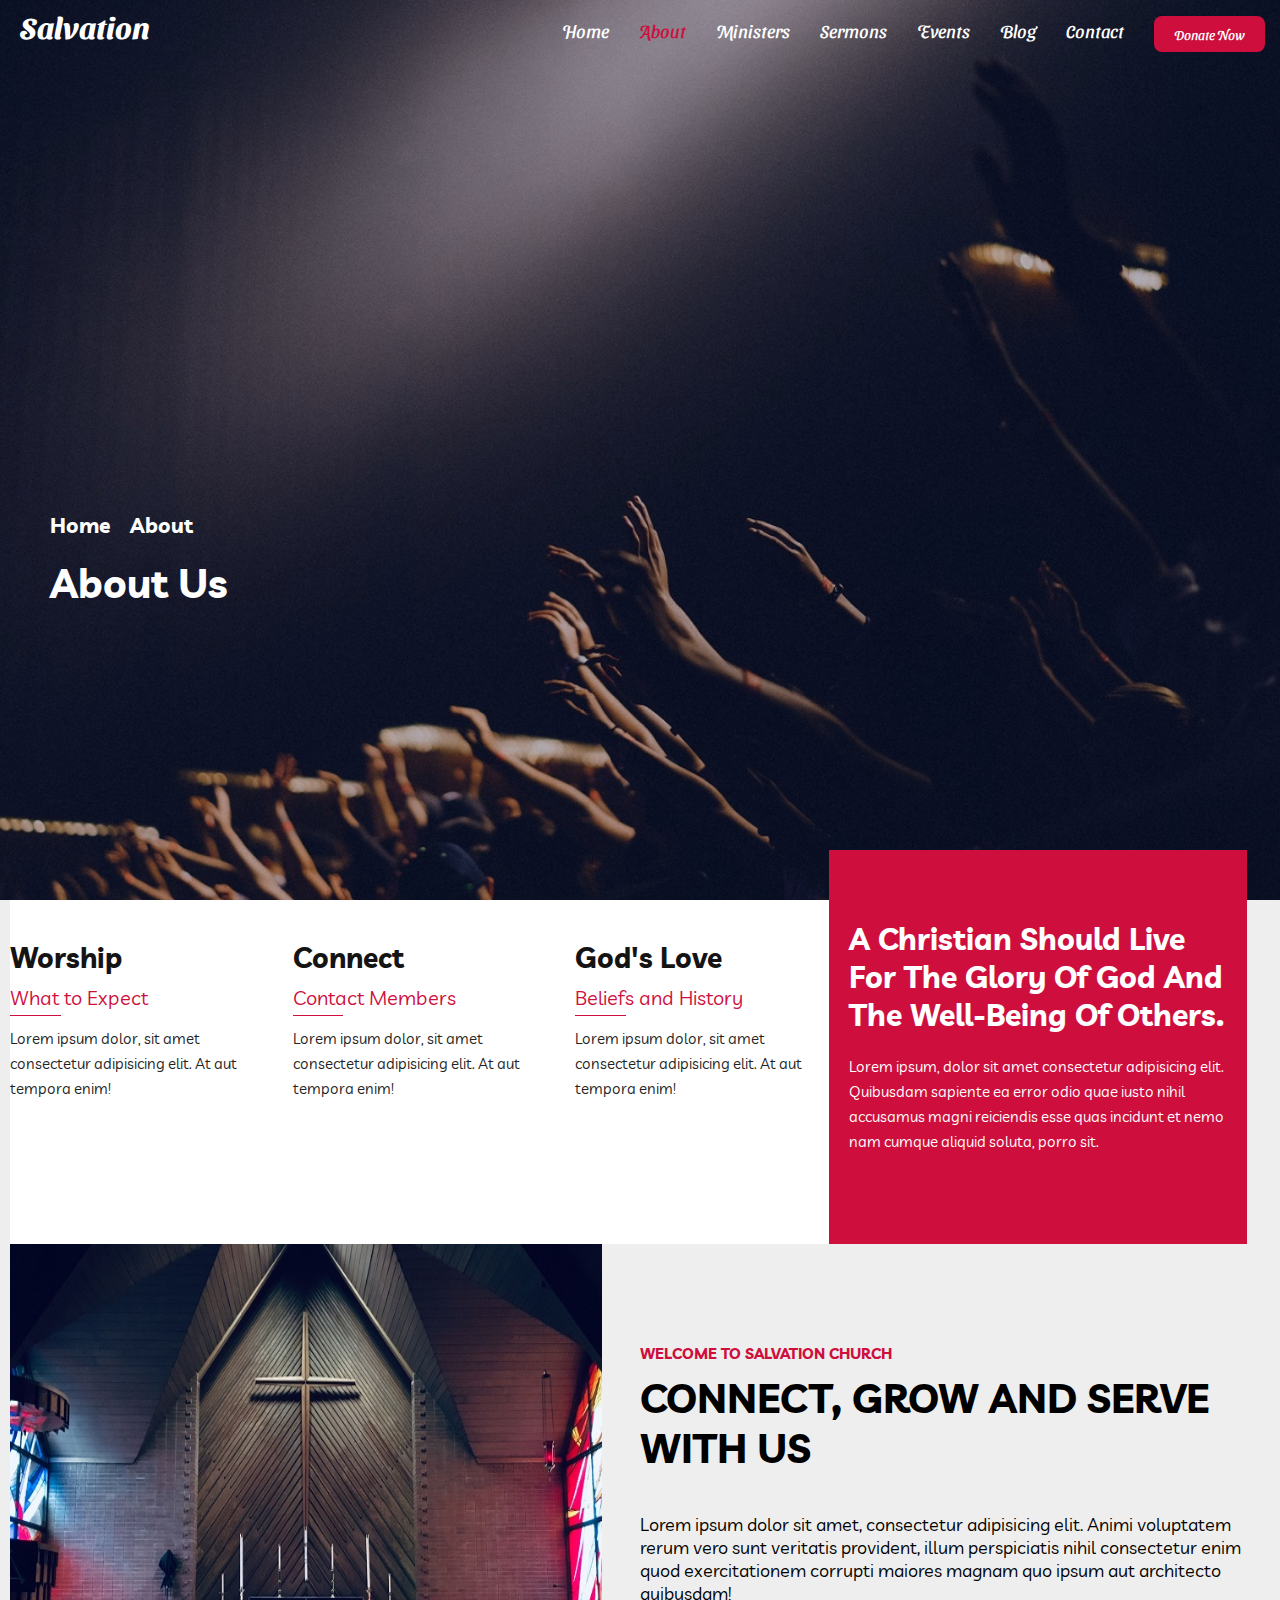
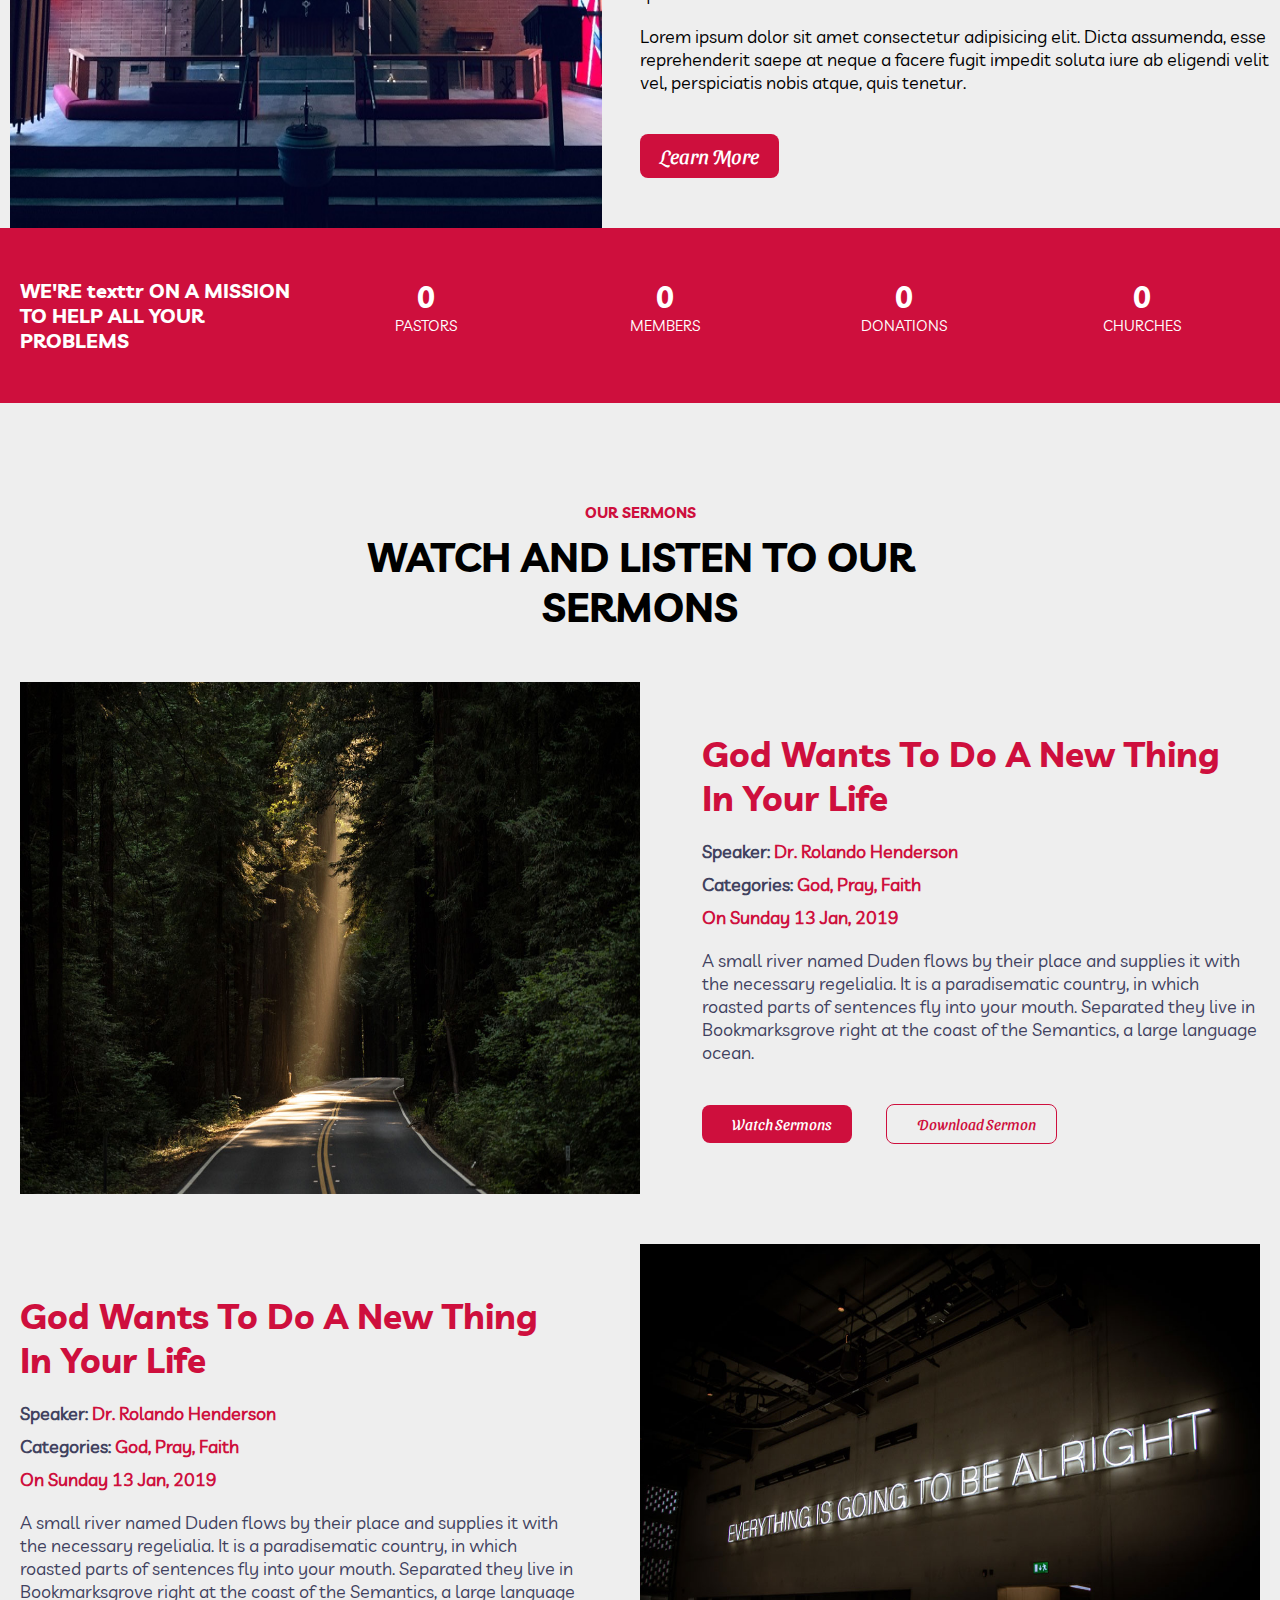
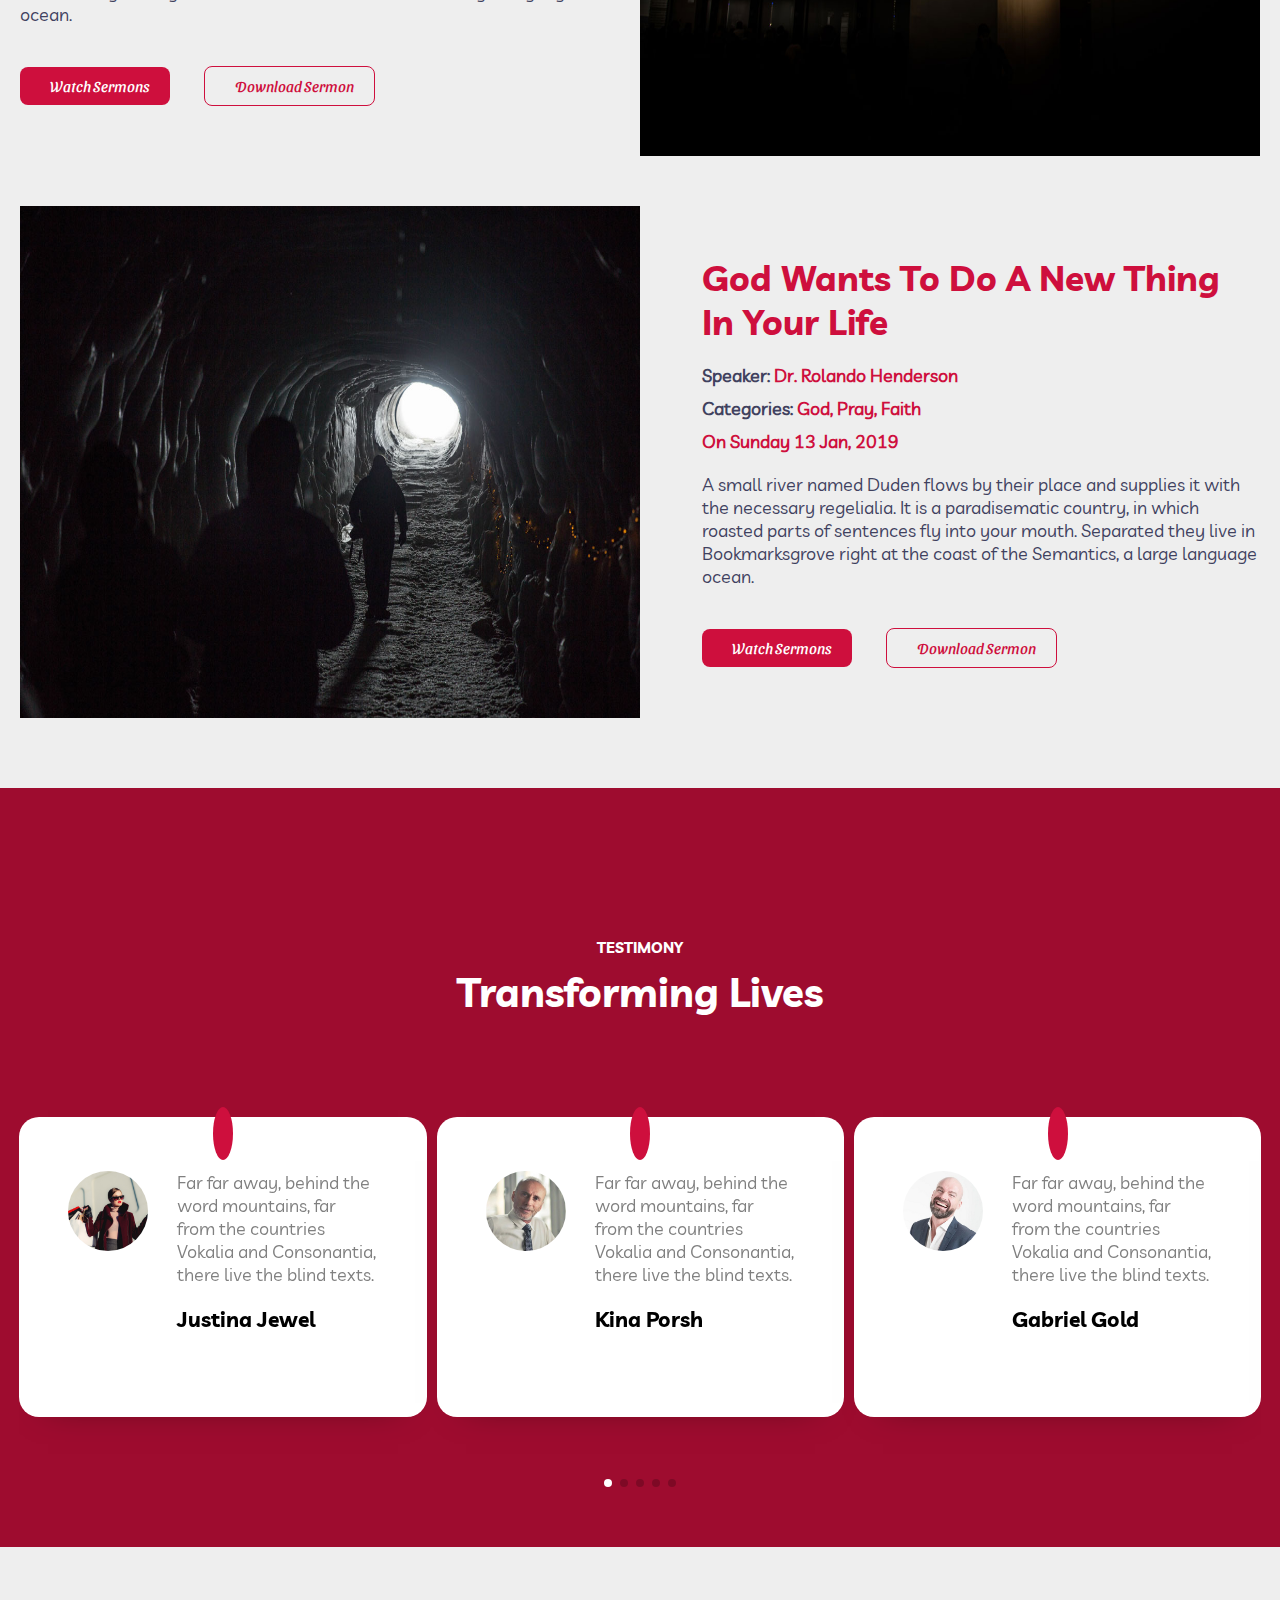
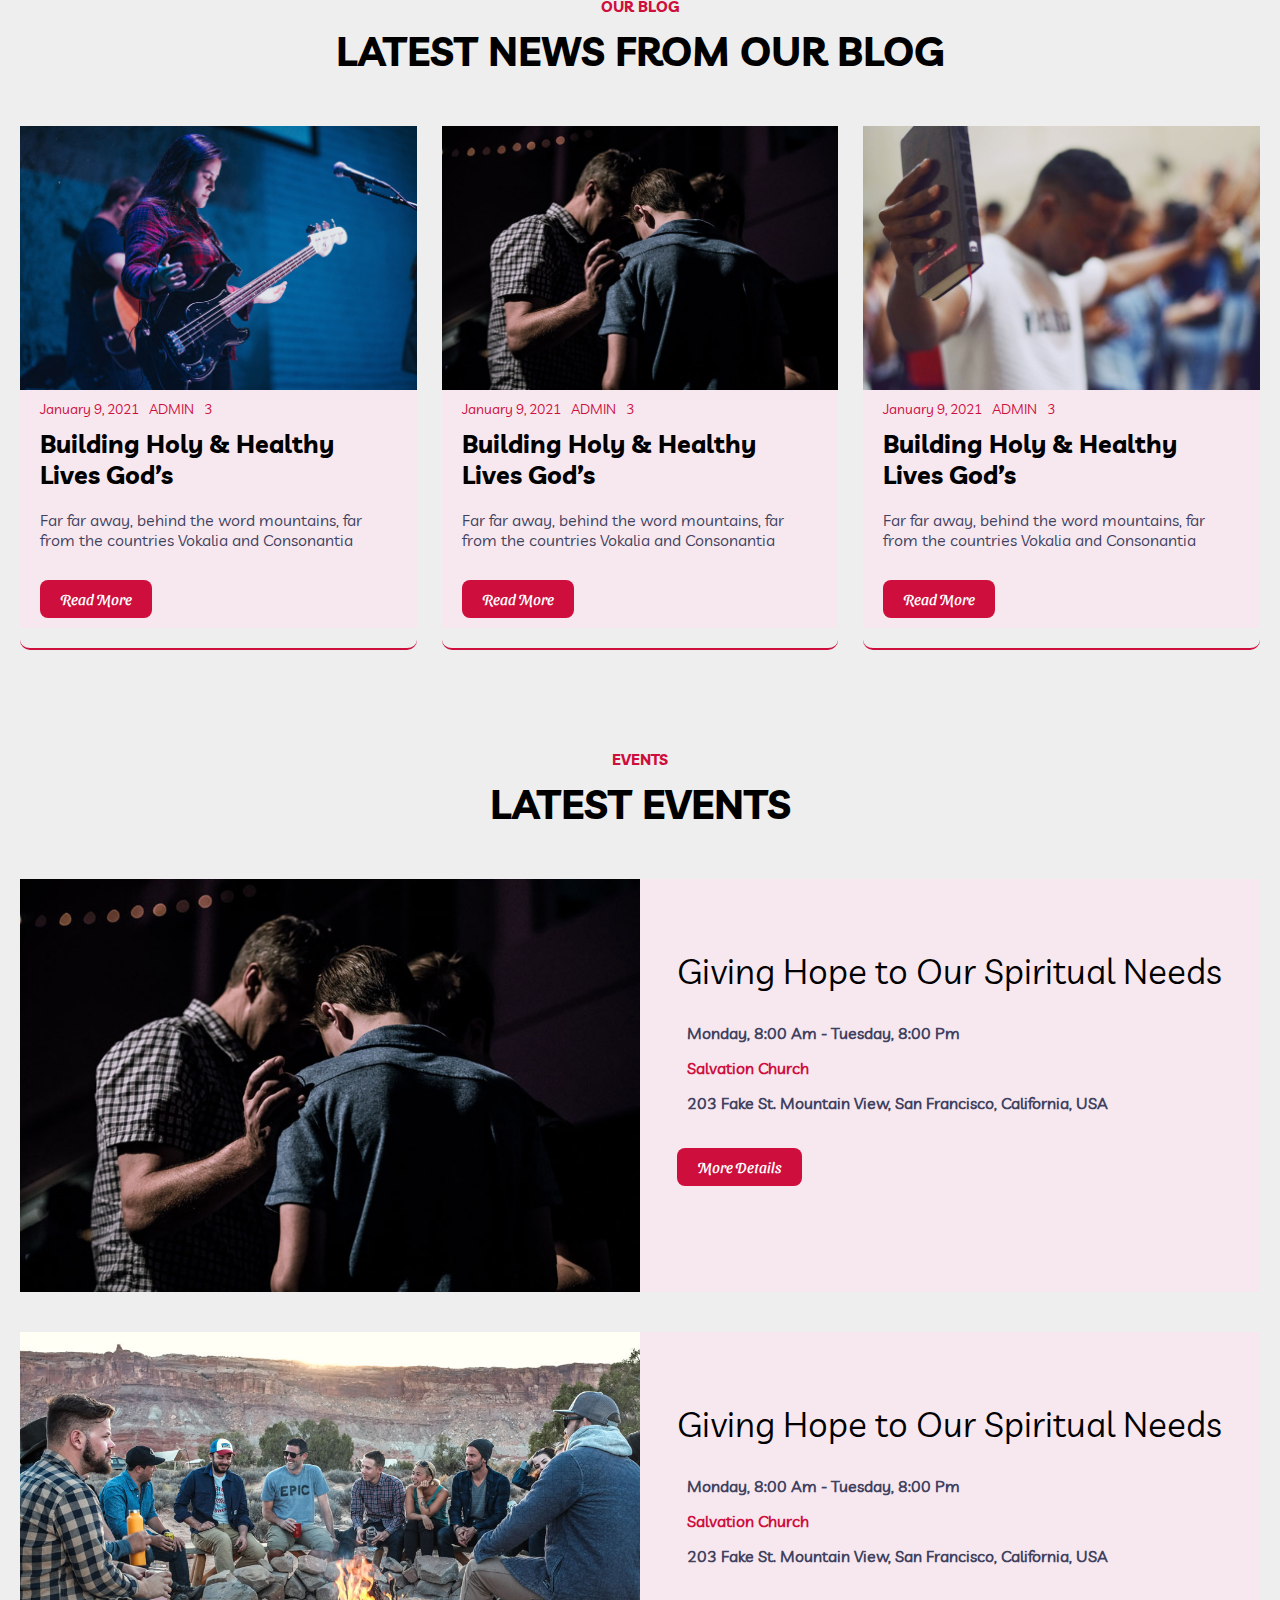
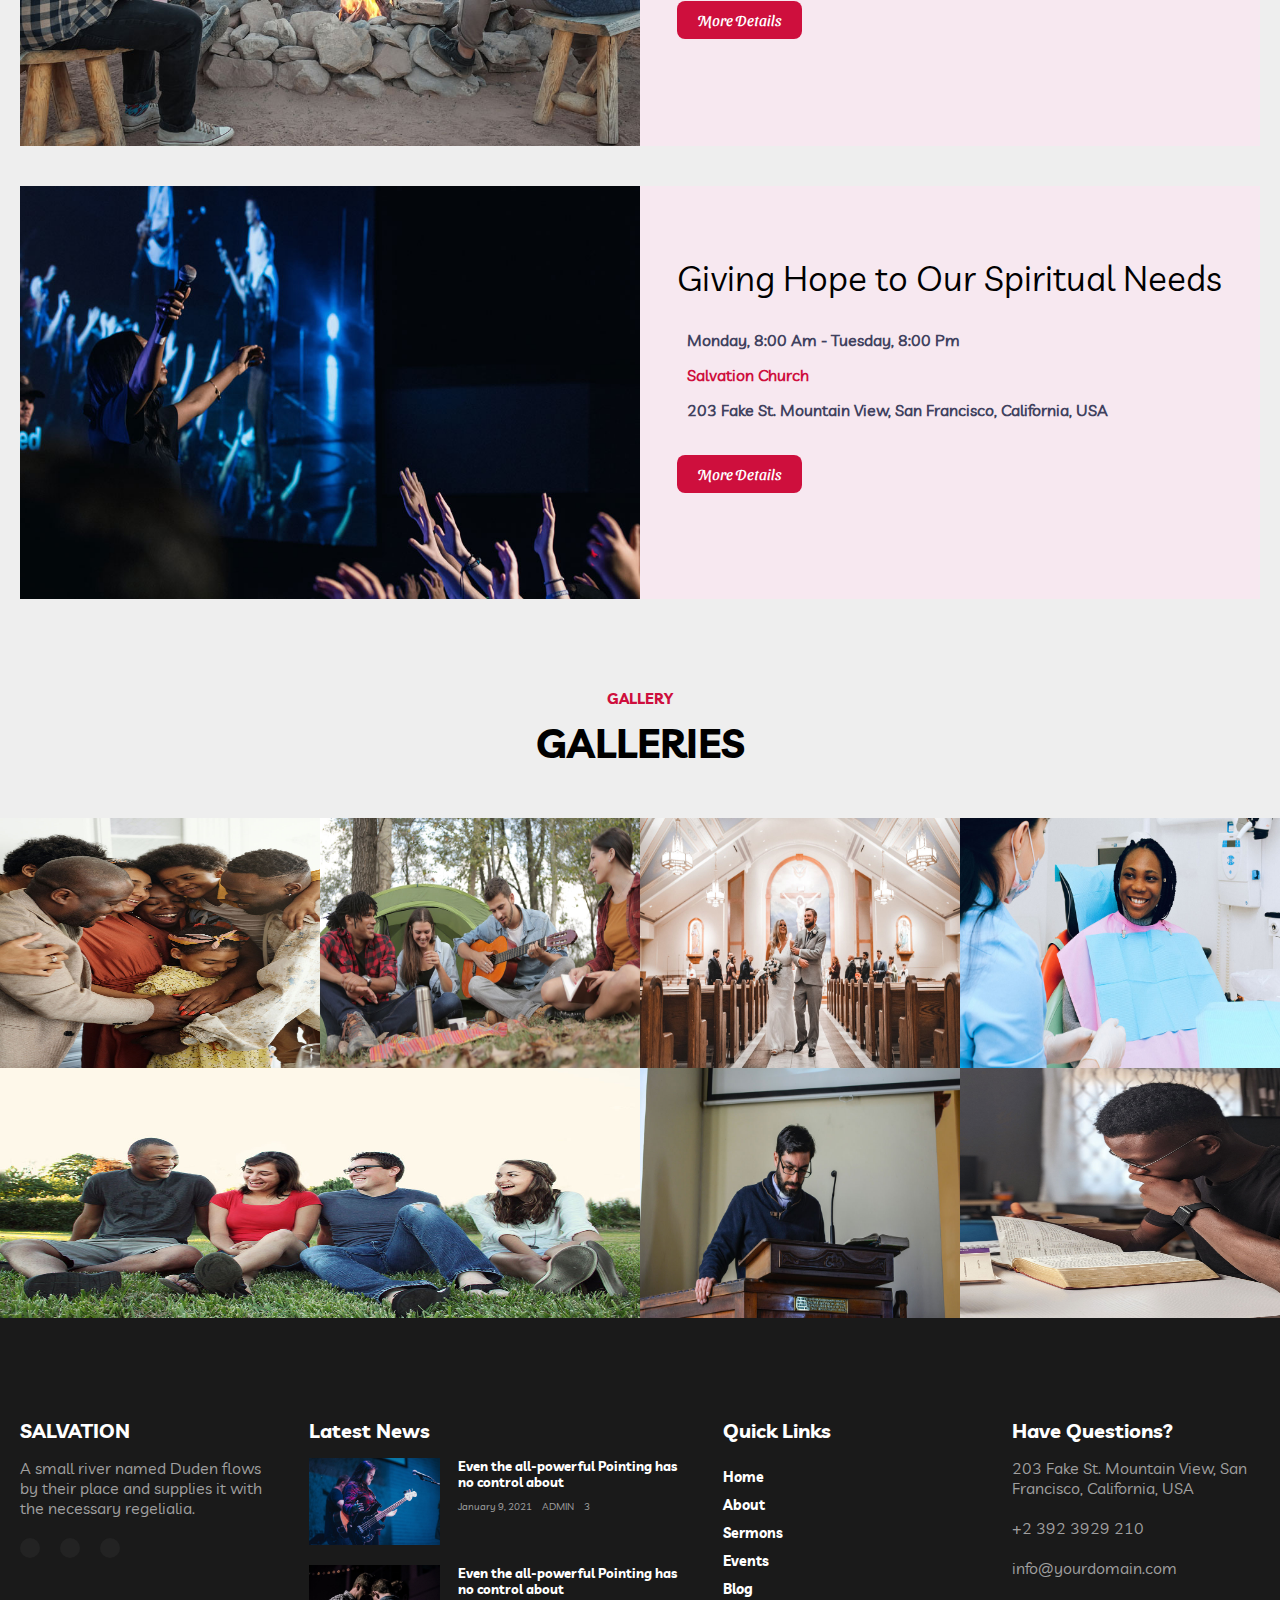
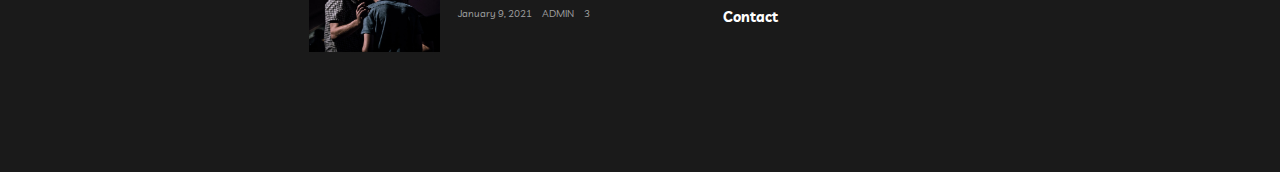
==== commit 5599244d: "testing" ====
--- a/about.html
+++ b/about.html
@@ -102,7 +102,7 @@
     <section class="c">
         <div class="mom3" id="counter">
             <div>
-                <h1>WE'RE ON A MISSION TO HELP ALL YOUR PROBLEMS</h1>
+                <h1>WE'RE texttr ON A MISSION TO HELP ALL YOUR PROBLEMS</h1>
             </div>
             <div>
                 <h1 class="counter-value" data-count="65000">0</h1>
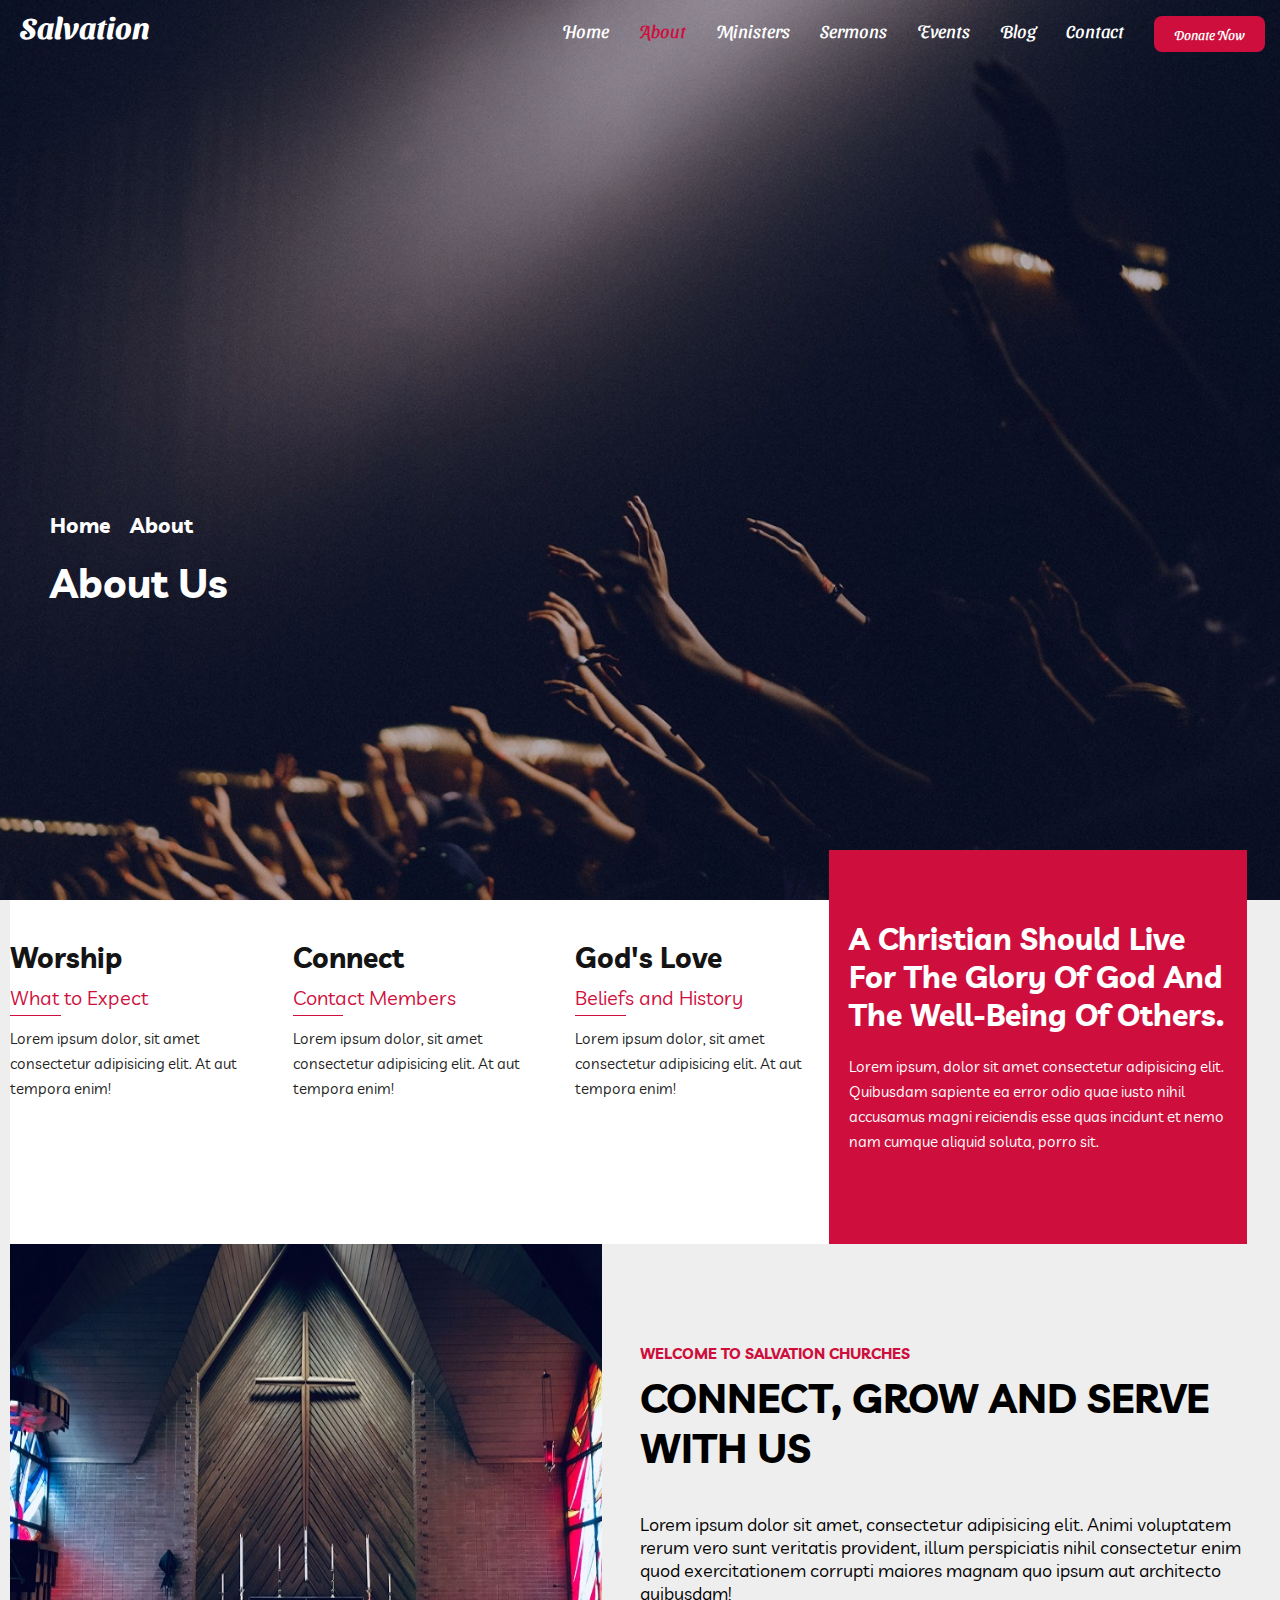
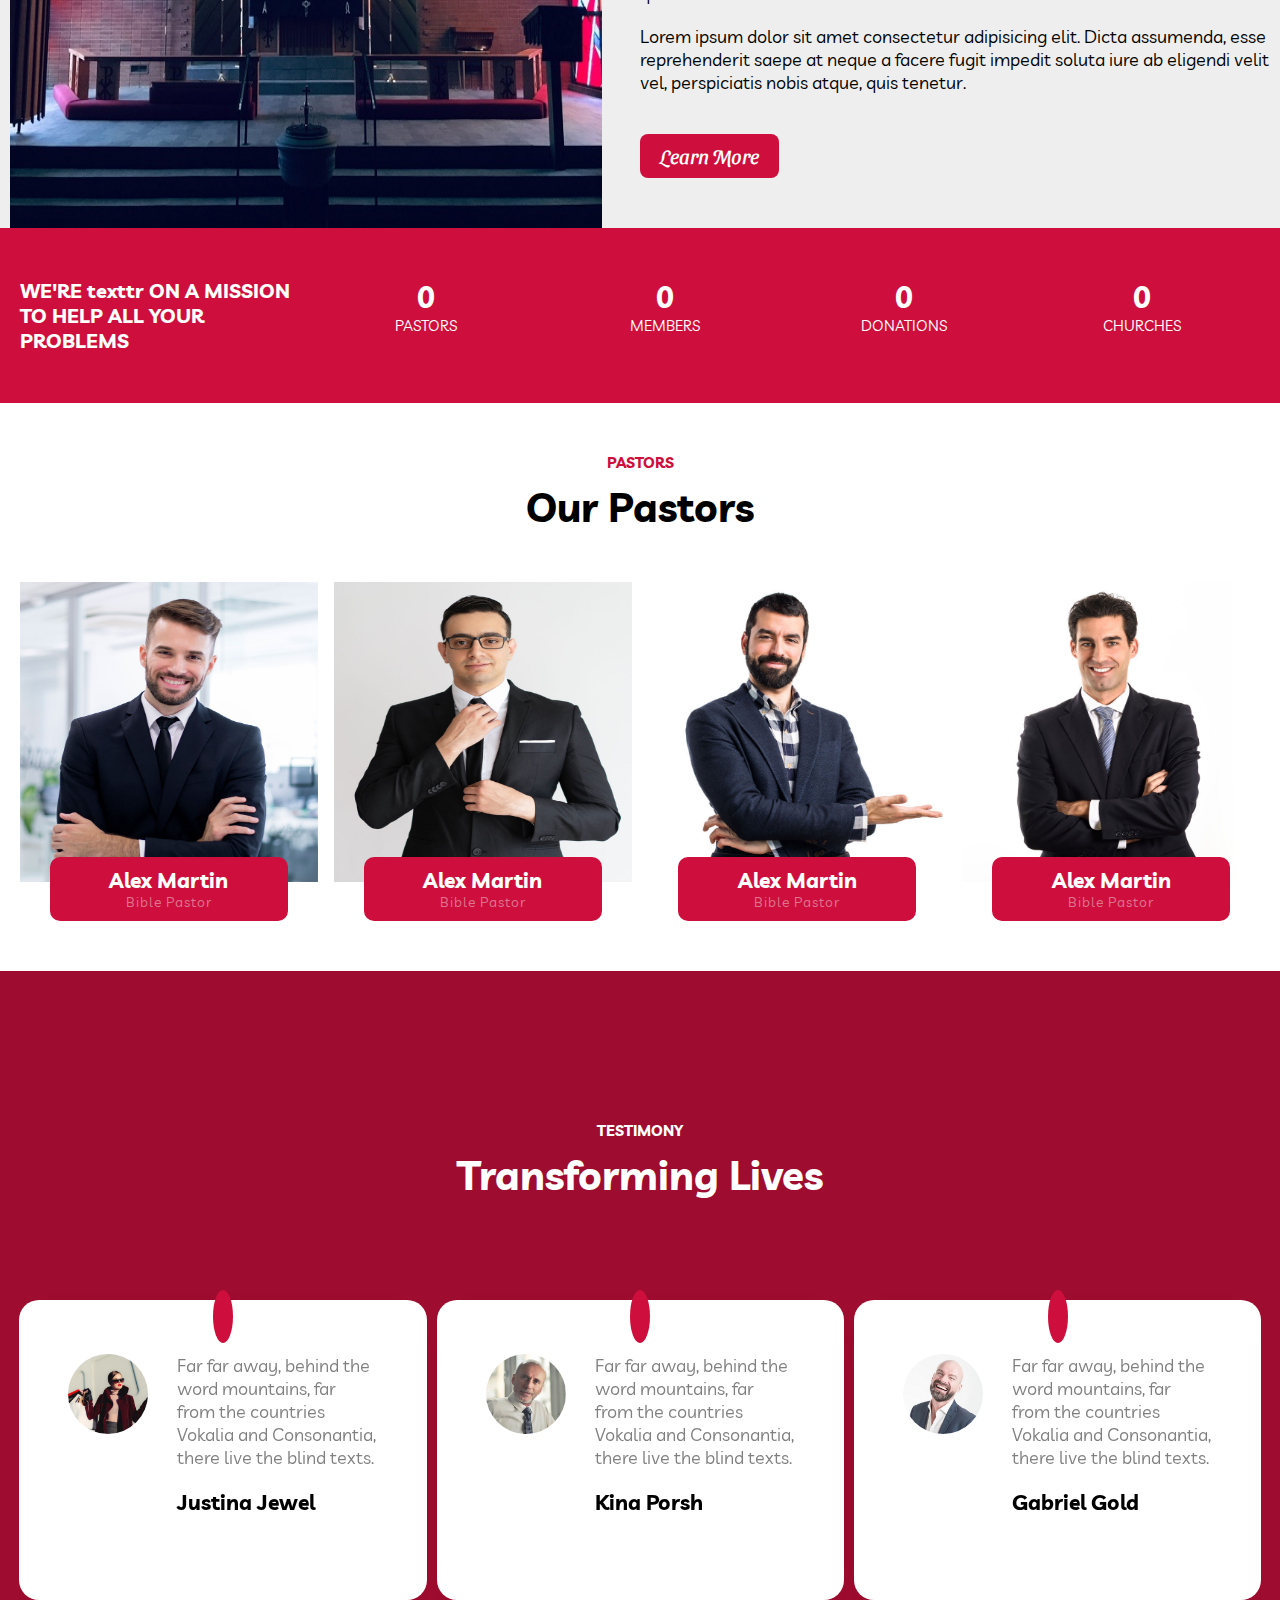
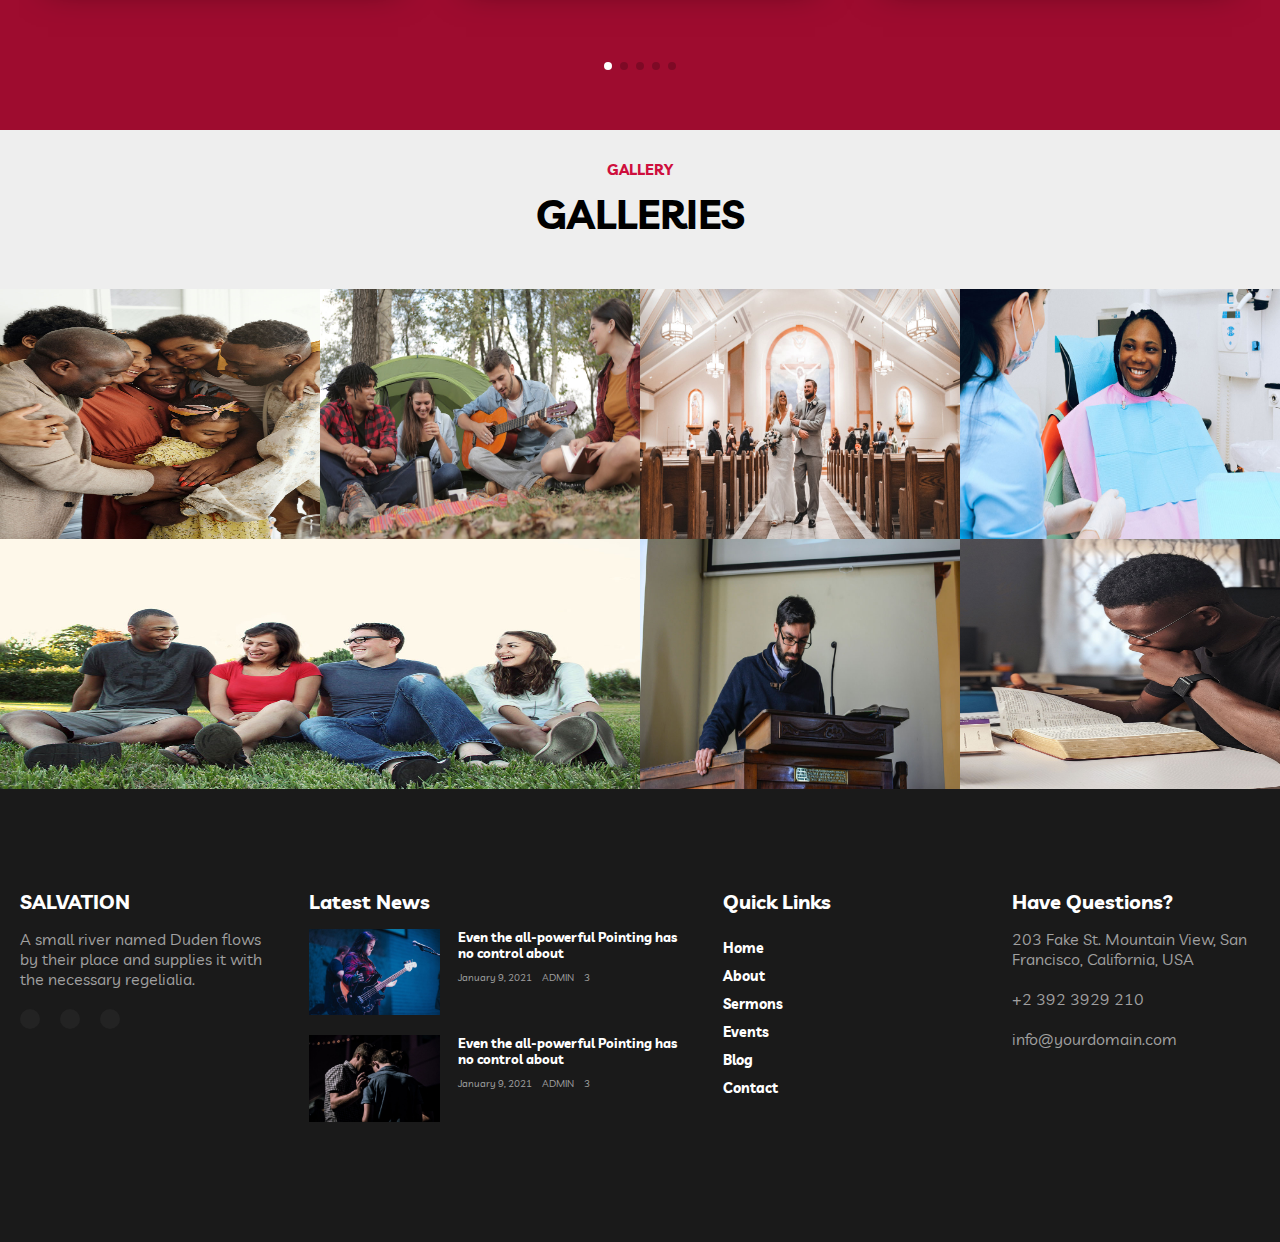
==== commit e7094745: "Just finished About.html" ====
--- a/about.html
+++ b/about.html
@@ -91,7 +91,7 @@
                 <img src="./img/one.jpg" alt="">
             </div>
             <div class="right">
-                <p>Welcome To Salvation Church</p>
+                <p>Welcome To Salvation Churches</p>
                 <h1>CONNECT, GROW AND SERVE WITH US</h1>
                 <p>Lorem ipsum dolor sit amet, consectetur adipisicing elit. Animi voluptatem rerum vero sunt veritatis provident, illum perspiciatis nihil consectetur enim quod exercitationem corrupti maiores magnam quo ipsum aut architecto quibusdam!</p>
                 <p>Lorem ipsum dolor sit amet consectetur adipisicing elit. Dicta assumenda, esse reprehenderit saepe at neque a facere fugit impedit soluta iure ab eligendi velit vel, perspiciatis nobis atque, quis tenetur.</p>
@@ -122,49 +122,55 @@
             </div>
         </div>
     </section>
-    <section class="d">
-        <p id="p">Our Sermons</p>
-        <h1>WATCH AND LISTEN TO OUR <br>SERMONS</h1>
-        <div class="mom">
-            <div class="left">
-                <img src="./img/two.jpg" alt="">
-            </div>
-            <div class="right">
-                <h2>God Wants To Do A New Thing In Your Life</h2>
-                <p><span>Speaker: </span> Dr. Rolando Henderson</p>
-                <p><span>Categories: </span> God, Pray, Faith</p>
-                <p>On Sunday 13 Jan, 2019</p>
-                <p id="ps">A small river named Duden flows by their place and supplies it with the necessary regelialia. It is a paradisematic country, in which roasted parts of sentences fly into your mouth. Separated they live in Bookmarksgrove right at the coast of the Semantics, a large language ocean.</p>
-                <button><i class="fas fa-play"></i>Watch Sermons</button>
-                <a href="./sermon.html"><button id="but"><i class="fas fa-download"></i>Download Sermon</button></a>
-            </div>
-        </div>
-        <div class="mom" id="mom">
-            <div class="right">
-                <h2>God Wants To Do A New Thing In Your Life</h2>
-                <p><span>Speaker: </span> Dr. Rolando Henderson</p>
-                <p><span>Categories: </span> God, Pray, Faith</p>
-                <p>On Sunday 13 Jan, 2019</p>
-                <p id="ps">A small river named Duden flows by their place and supplies it with the necessary regelialia. It is a paradisematic country, in which roasted parts of sentences fly into your mouth. Separated they live in Bookmarksgrove right at the coast of the Semantics, a large language ocean.</p>
-                <button><i class="fas fa-play"></i>Watch Sermons</button>
-                <a href="./sermon.html"><button id="but"><i class="fas fa-download"></i>Download Sermon</button></a>
-            </div>
-            <div class="left">
-                <img src="./img/three.jpg" alt="">
-            </div>
-        </div>
-        <div class="mom">
-            <div class="left">
-                <img src="./img/four.jpg" alt="">
-            </div>
-            <div class="right">
-                <h2>God Wants To Do A New Thing In Your Life</h2>
-                <p><span>Speaker: </span> Dr. Rolando Henderson</p>
-                <p><span>Categories: </span> God, Pray, Faith</p>
-                <p>On Sunday 13 Jan, 2019</p>
-                <p id="ps">A small river named Duden flows by their place and supplies it with the necessary regelialia. It is a paradisematic country, in which roasted parts of sentences fly into your mouth. Separated they live in Bookmarksgrove right at the coast of the Semantics, a large language ocean.</p>
-                <button><i class="fas fa-play"></i>Watch Sermons</button>
-                <a href="./sermon.html"><button id="but"><i class="fas fa-download"></i>Download Sermon</button></a>
+    <section class="j">
+        <div>
+            <p id="p">PASTORS</p>
+            <h1>Our Pastors</h1>
+            <div class="mom">
+                <div class="pa">
+                    <div class="one">
+                        <img src="./img/past1.jpg" alt="">
+                    </div>
+                    <div class="two">
+                        <div>
+                            <h2>Alex Martin</h2>
+                            <p>Bible Pastor</p>
+                        </div>
+                    </div>
+                </div>
+                <div class="pa">
+                    <div class="one">
+                        <img src="./img/past2.jpg" alt="">
+                    </div>
+                    <div class="two">
+                        <div>
+                            <h2>Alex Martin</h2>
+                            <p>Bible Pastor</p>
+                        </div>
+                    </div>
+                </div>
+                <div class="pa">
+                    <div class="one">
+                        <img src="./img/past3.jpg" alt="">
+                    </div>
+                    <div class="two">
+                        <div>
+                            <h2>Alex Martin</h2>
+                            <p>Bible Pastor</p>
+                        </div>
+                    </div>
+                </div>
+                <div class="pa">
+                    <div class="one">
+                        <img src="./img/past4.jpg" alt="">
+                    </div>
+                    <div class="two">
+                        <div>
+                            <h2>Alex Martin</h2>
+                            <p>Bible Pastor</p>
+                        </div>
+                    </div>
+                </div>
             </div>
         </div>
     </section>
@@ -230,98 +236,7 @@
             <div class="swiper-pagination"></div>
         </div>
     </section>
-    <section class="f">
-        <p id="p">OUR BLOG</p>
-        <H1>LATEST NEWS FROM OUR BLOG</H1>
-        <div class="mom">
-            <div id="one">
-                <a href="./blogdet.html">
-                    <img src="./img/blog1.jpg" alt="">
-                </a>
-                 <div id="gap">
-                    <div>
-                        <p>January 9, 2021</p>
-                        <p>ADMIN</p>
-                        <p><i class="fas fa-comment"></i> 3</p>
-                    </div>
-                    <h2>Building Holy & Healthy Lives God’s</h2>
-                    <p>Far far away, behind the word mountains, far from the countries Vokalia and Consonantia</p>
-                    <a href="#"><button>Read More</button></a>
-                </div>
-            </div>
-            <div id="one">
-                <a href="./blogdet.html">
-                    <img src="./img/blog2.jpg" alt="">
-                </a>
-                 <div id="gap">
-                    <div>
-                        <p>January 9, 2021</p>
-                        <p>ADMIN</p>
-                        <p><i class="fas fa-comment"></i> 3</p>
-                    </div>
-                    <h2>Building Holy & Healthy Lives God’s</h2>
-                    <p>Far far away, behind the word mountains, far from the countries Vokalia and Consonantia</p>
-                    <a href="#"><button>Read More</button></a>
-                </div>
-            </div>
-            <div id="one">
-                <a href="./blogdet.html">
-                    <img src="./img/blog3.jpg" alt="">
-                </a>
-                 <div id="gap">
-                    <div>
-                        <p>January 9, 2021</p>
-                        <p>ADMIN</p>
-                        <p><i class="fas fa-comment"></i> 3</p>
-                    </div>
-                    <h2>Building Holy & Healthy Lives God’s</h2>
-                    <p>Far far away, behind the word mountains, far from the countries Vokalia and Consonantia</p>
-                    <a href="#"><button>Read More</button></a>
-                </div>
-            </div>
-        </div>
-    </section>
-    <section class="g">
-        <p id="p">EVENTS</p>
-        <h1>LATEST EVENTS</h1>
-        <div class="mom">
-            <div class="left">
-                <img src="./img/blog2.jpg" alt="">
-            </div>
-            <div class="right">
-                <h2>Giving Hope to Our Spiritual Needs</h2>
-                <p><i class="fas fa-calendar-week"></i> Monday, 8:00 Am - Tuesday, 8:00 Pm</p>
-                <p><i class="fas fa-map-marker-alt"></i><span> Salvation Church</span></p>
-                <p><i class="fas fa-building"></i> 203 Fake St. Mountain View, San Francisco, California, USA</p>
-                <a href="./sermon.html"><button>More Details</button></a>
-            </div>
-        </div>
-        <div class="mom">
-            <div class="left">
-                <img src="./img/event.jpg" alt="">
-            </div>
-            <div class="right">
-                <h2>Giving Hope to Our Spiritual Needs</h2>
-                <p><i class="fas fa-calendar-week"></i> Monday, 8:00 Am - Tuesday, 8:00 Pm</p>
-                <p><i class="fas fa-map-marker-alt"></i><span> Salvation Church</span></p>
-                <p><i class="fas fa-building"></i> 203 Fake St. Mountain View, San Francisco, California, USA</p>
-                <a href="./sermon.html"><button>More Details</button></a>
-            </div>
-        </div>
-        <div class="mom">
-            <div class="left">
-                <img src="./img/event1.jpg" alt="">
-            </div>
-            <div class="right">
-                <h2>Giving Hope to Our Spiritual Needs</h2>
-                <p><i class="fas fa-calendar-week"></i> Monday, 8:00 Am - Tuesday, 8:00 Pm</p>
-                <p><i class="fas fa-map-marker-alt"></i><span> Salvation Church</span></p>
-                <p><i class="fas fa-building"></i> 203 Fake St. Mountain View, San Francisco, California, USA</p>
-                <a href="./sermon.html"><button>More Details</button></a>
-            </div>
-        </div>
-    </section>
-    <section class="h">
+    <section class="h" id="h">
         <p id="p">GALLERY</p>
         <h1>GALLERIES</h1>
         <div class="mom">
--- a/style.css
+++ b/style.css
@@ -681,6 +681,9 @@
 .h{
     text-align: center;
 }
+#h{
+    margin-top: 30px;
+}
 .h #p{
     font-size: 15px;
     font-weight: bold;
@@ -732,6 +735,57 @@
     color:#fff;
     padding-top: 20px;
 }
+.j{
+    padding: 50px 20px;
+    text-align: center;
+    background: #fff;
+}
+.j #p{
+    font-size: 15px;
+    font-weight: bold;
+    font-family: 'oswald_bold';
+    text-transform: uppercase;
+    padding-bottom: 10px;
+    color: #ce0f3d;
+}
+.j h1{
+    font-size: 40px;
+    padding-bottom: 50px;
+}
+.j .mom{
+    display: flex;
+    justify-content: space-between;
+    flex-wrap: wrap;
+}
+.j .mom .pa{
+    width: 24%;
+}
+.j .mom .pa .one{
+    width: 100%;
+    overflow: hidden;
+    height: 300px;
+}
+.j .mom .pa .one img{
+    width: 100%;
+    height: 100%;
+}
+.j .mom .pa .two{
+    width: 100%;
+    display: flex;
+    justify-content: center;
+    margin-top: -25px;
+}
+.j .mom .pa .two div{
+    width: 80%;
+    background: #ce0f3d;
+    color: white;
+    padding: 10px 0;
+    border-radius: 10px;
+}
+.j .mom .pa .two div p{
+    color: rgba(238, 238, 238, 0.473);
+    letter-spacing: 1px;
+}
 
 
 
@@ -836,6 +890,9 @@
     .g .mom .right{
         padding-top: 40px;
     }
+    .i #one{
+        padding-top: 60%;
+    }
 }
 
 /*---------------------------------------------------------------------------------------------------------------------------------------------------*/
@@ -892,6 +949,16 @@
         width: 100%;
         padding-bottom: 20px;
         text-align: center;
+    }
+    .i{
+        height: 80vh;
+    }
+    .i #one{
+        padding-top: 50%;
+    }
+    .j .mom .pa {
+        width: 48%;
+        margin-bottom: 20px;
     }
 }
 
@@ -937,6 +1004,22 @@
         padding-left: 10px;
         padding-right: 10px;
     }
+    .i{
+        height: 60vh;
+    }
+    .j .mom .pa {
+        width: 100%;
+    }
+    .j .mom .pa .one {
+        overflow: unset;
+        height: unset;
+    }
+    .j .mom .pa .one img {
+        height: unset;
+    }
+
+
+
     footer{
         padding: 60px 10px;
     }
@@ -970,4 +1053,26 @@
     .h .mom div img{
         height: unset;
     }
-}+    .i #one {
+        padding-top: 80%;
+        padding-left: 20px;
+    }
+}
+/*---------------------------------------------------------------------------------------------------------------------------------------------------------*/
+@media  screen and (max-width: 320px){
+    .i #one {
+        padding-top: 70%;
+    }
+    .i #one h1{
+        font-size: 30px;
+    }
+    .i #one #two div h2{
+        font-size: 20px;
+    }
+}
+/*---------------------------------------------------------------------------------------------------------------------------------------------------------*/
+@media  screen and (min-height: 1024px){
+    .i{
+        height: unset;
+    }
+}
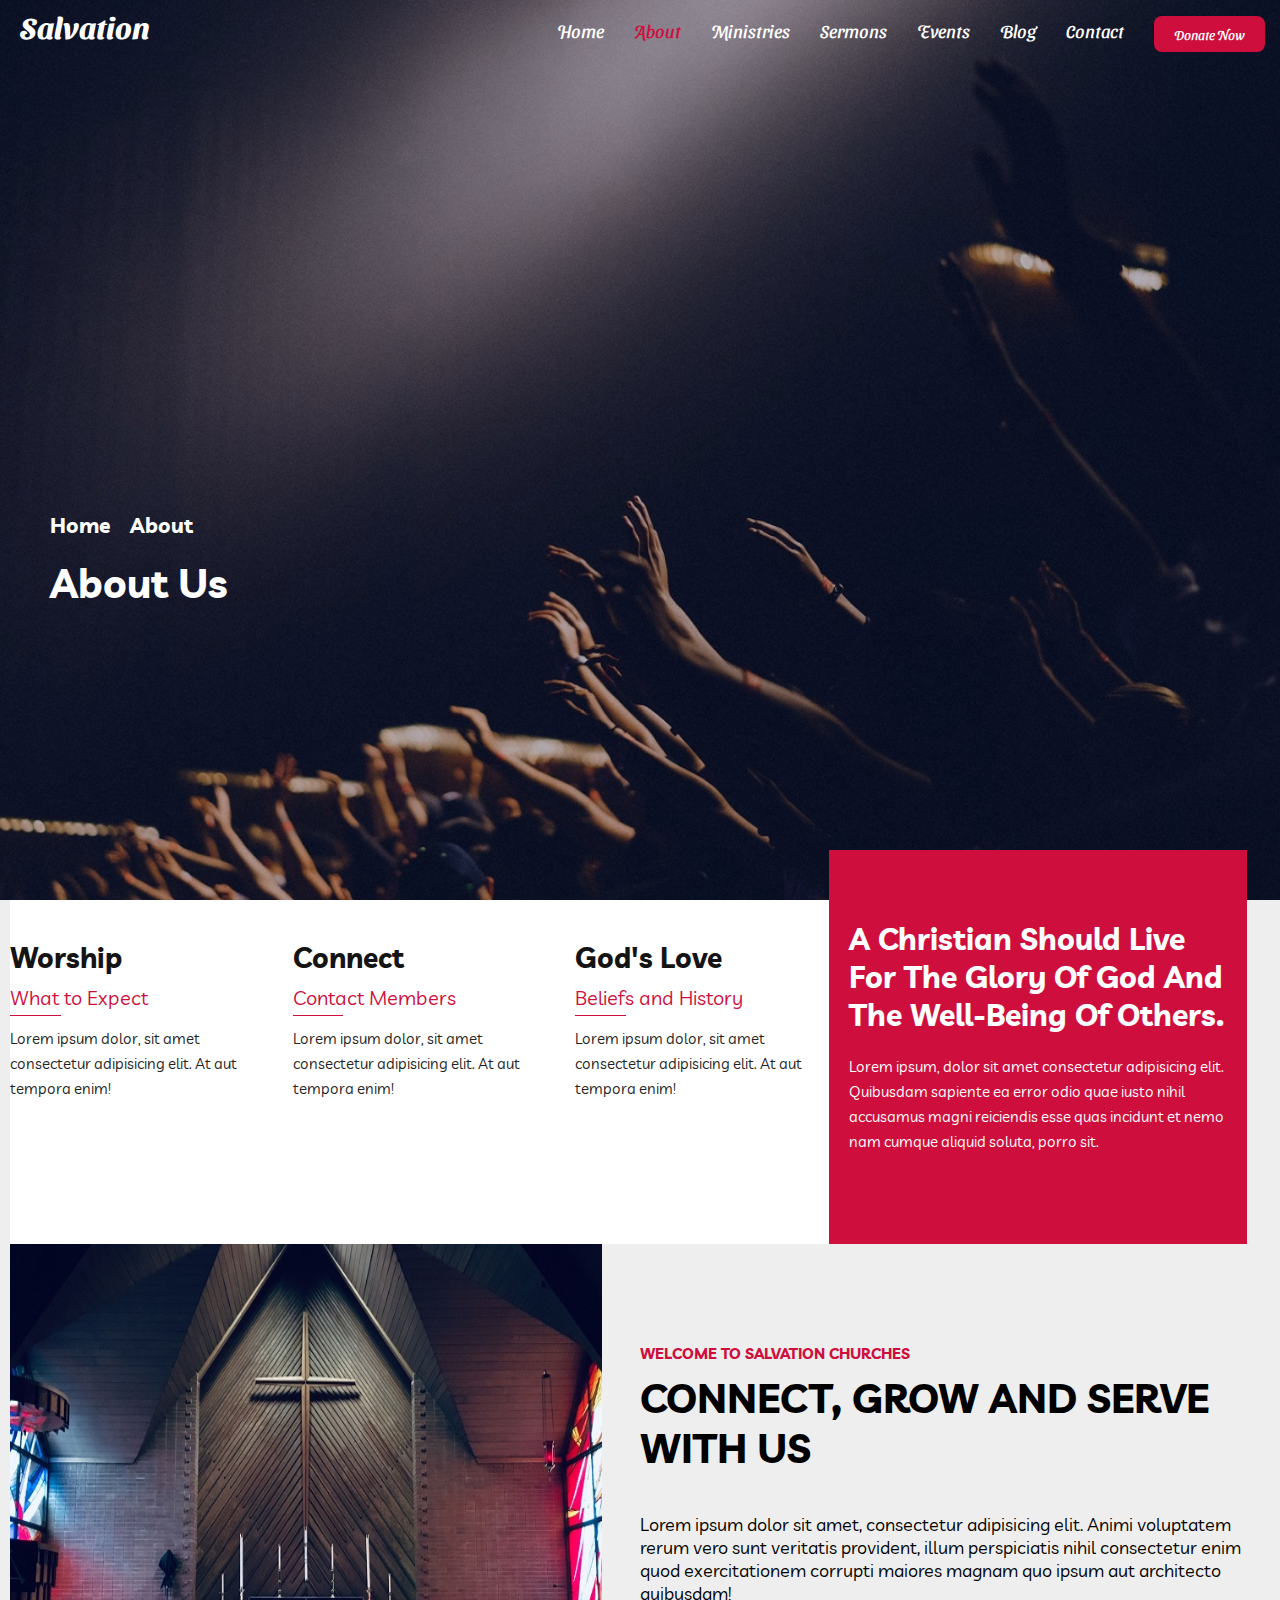
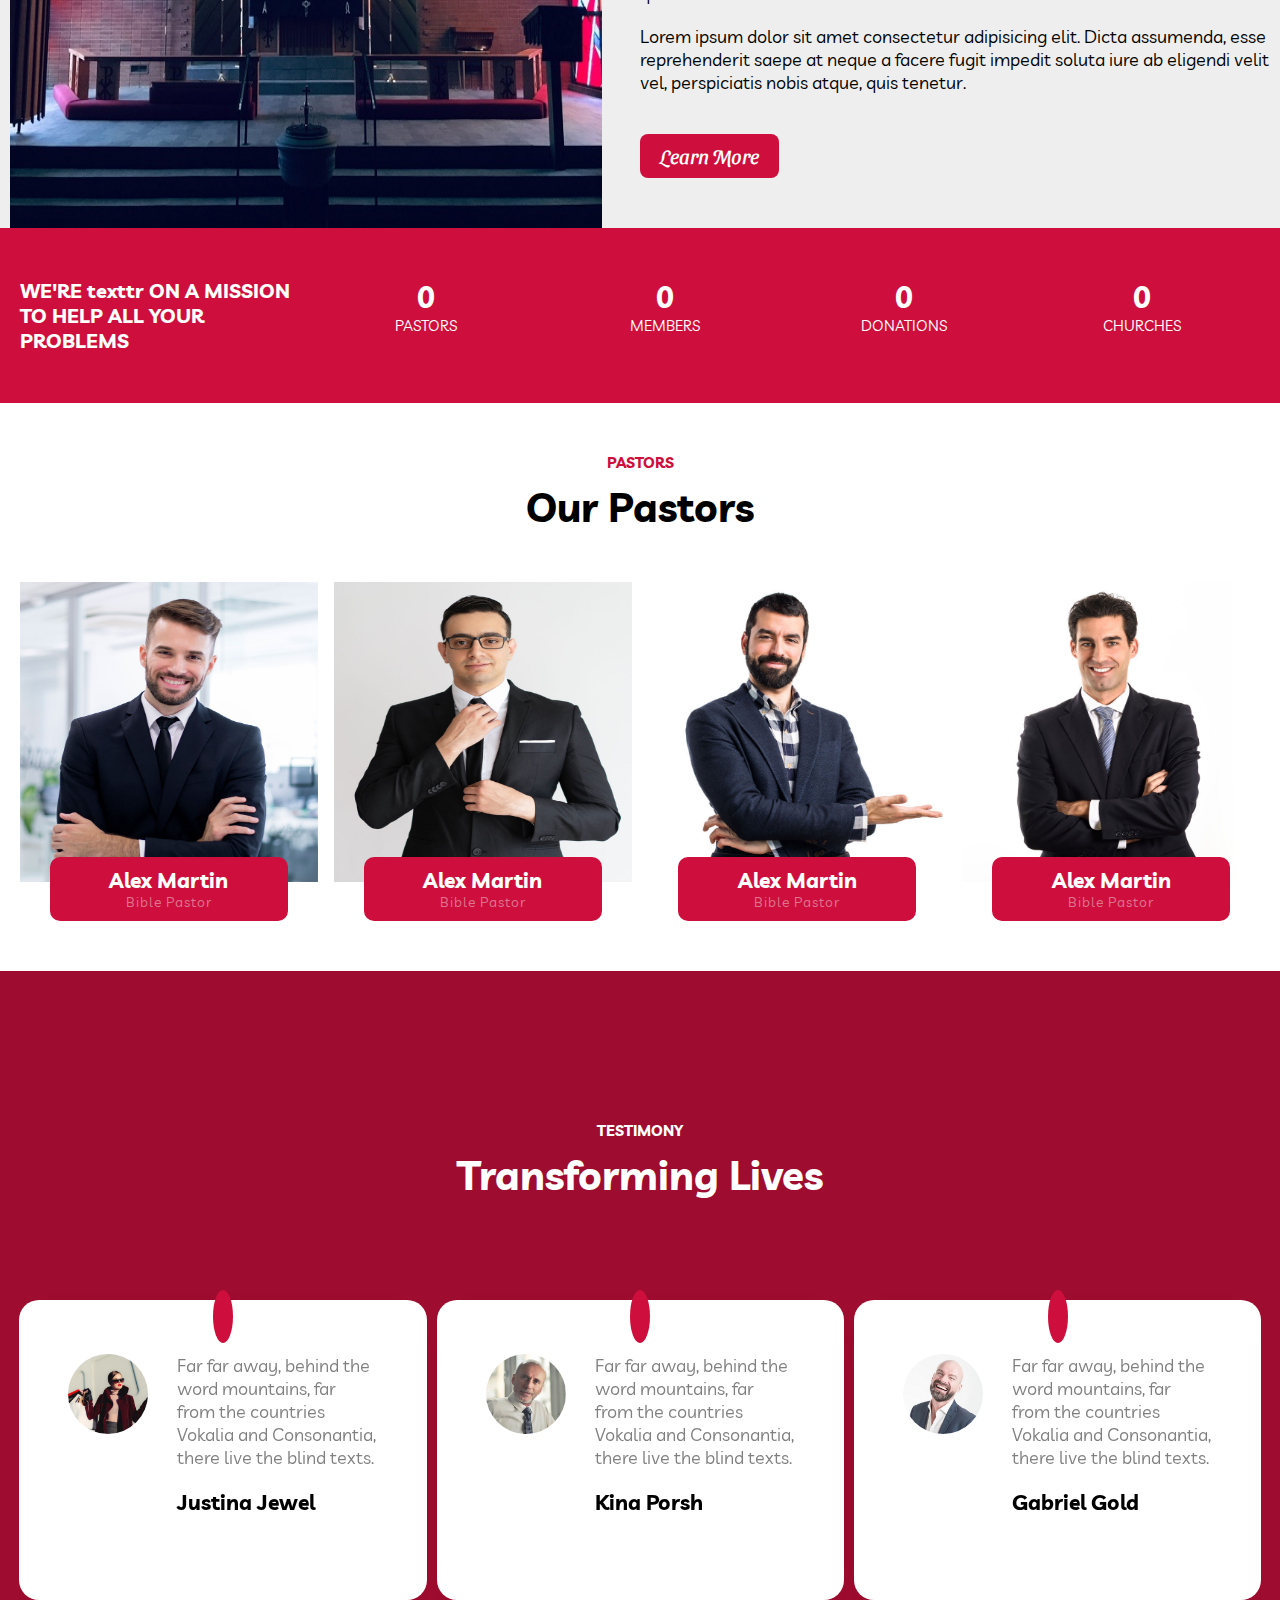
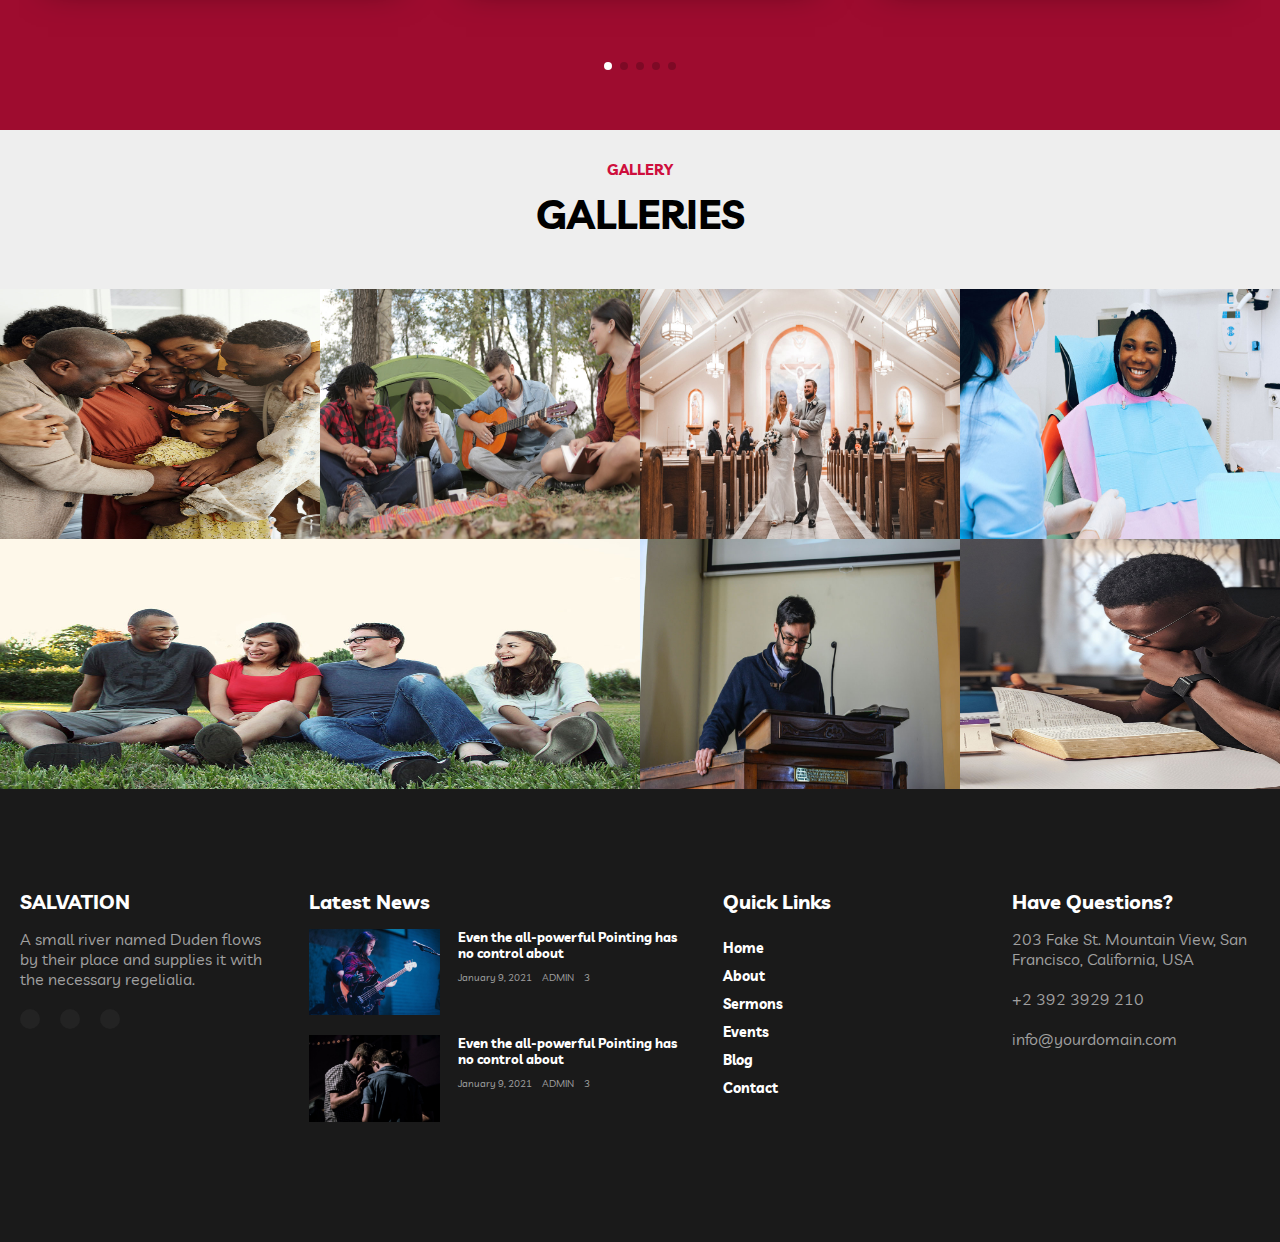
==== commit 7fc9cff5: "Finished Ministries Page" ====
--- a/about.html
+++ b/about.html
@@ -28,7 +28,7 @@
                 <ul>
                     <a href="index.html"><li>Home</li></a>
                     <a href="#"><li id="active">About</li></a>
-                    <a href="minster.html"><li>Ministers</li></a>
+                    <a href="minster.html"><li>Ministries</li></a>
                     <a href="sermon.html"><li>Sermons</li></a>
                     <a href="event.html"><li>Events</li></a>
                     <a href="blog.html"><li>Blog</li></a>
--- a/style.css
+++ b/style.css
@@ -13,6 +13,10 @@
 @font-face{
     src: url('font/oswbb.ttf');
     font-family: 'oswald_bold';
+}
+@font-face{
+    src: url('font/Oswald-Regular.ttf');
+    font-family: 'oswald_reg';
 }
 *{
     margin: 0;
@@ -786,10 +790,55 @@
     color: rgba(238, 238, 238, 0.473);
     letter-spacing: 1px;
 }
-
-
-
-
+.k{
+    padding: 80px 20px;
+    display: flex;
+    flex-wrap: wrap;
+    justify-content: space-between;
+    background: #fff;
+}
+.k .one{
+    width: 32%;
+    background: #f7e8f0;
+    margin-bottom: 30px;
+}
+.k .one #one{
+    width: 100%;
+}
+.k .one #one img{
+    width: 100%;
+}
+.k .one #two{
+    padding: 20px;
+}
+.k .one #two h2{
+    font-size: 25px;
+    margin-bottom: 25px;
+    font-family: 'oswald_reg';
+    letter-spacing: 1px;
+}
+.k .one #two p{
+    font-size: 16px;
+    color: #40415e;
+    padding-right: 10px;
+    padding-bottom: 20px;
+}
+.k .one #two button{
+    padding: 10px 20px;
+    background: #ce0f3d;
+    color: #fff;
+    border: none;
+    border-radius: 8px;
+    margin-top: 10px;
+    font-size: 15px;
+    outline: none;
+    margin-right: 30px;
+}
+.k .one #two button:hover{
+    background: none;
+    border: 1px solid #ce0f3d;
+    color: #ce0f3d;
+}
 
 
 footer{
@@ -950,15 +999,15 @@
         padding-bottom: 20px;
         text-align: center;
     }
-    .i{
-        height: 80vh;
-    }
     .i #one{
         padding-top: 50%;
     }
     .j .mom .pa {
         width: 48%;
         margin-bottom: 20px;
+    }
+    .k .one{
+        width: 48%;
     }
 }
 
@@ -1004,8 +1053,8 @@
         padding-left: 10px;
         padding-right: 10px;
     }
-    .i{
-        height: 60vh;
+    .i #one {
+        padding-top: 100%;
     }
     .j .mom .pa {
         width: 100%;
@@ -1017,7 +1066,9 @@
     .j .mom .pa .one img {
         height: unset;
     }
-
+    .k .one{
+        width: 100%;
+    }
 
 
     footer{
@@ -1054,15 +1105,14 @@
         height: unset;
     }
     .i #one {
-        padding-top: 80%;
         padding-left: 20px;
     }
+    .k{
+        padding: 100px 10px;
+    }
 }
 /*---------------------------------------------------------------------------------------------------------------------------------------------------------*/
-@media  screen and (max-width: 320px){
-    .i #one {
-        padding-top: 70%;
-    }
+@media  screen and (max-width: 360px){
     .i #one h1{
         font-size: 30px;
     }
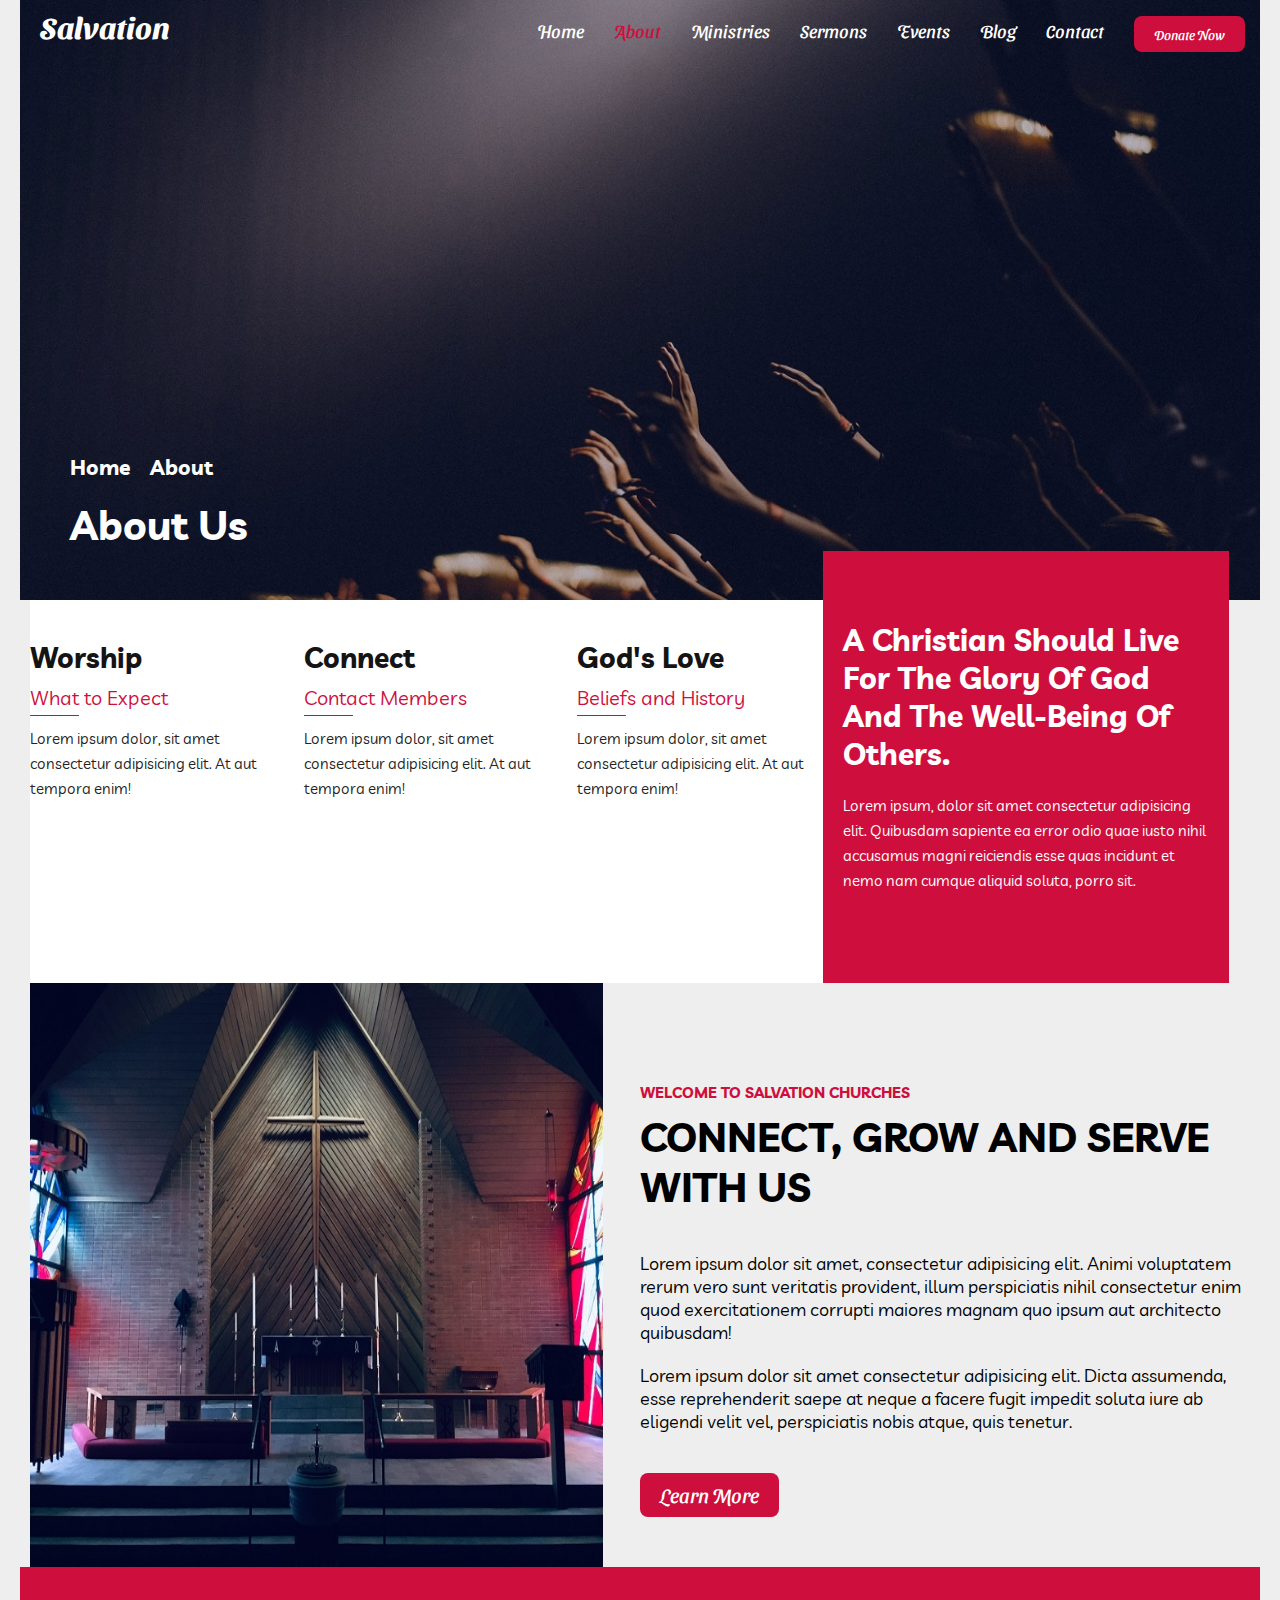
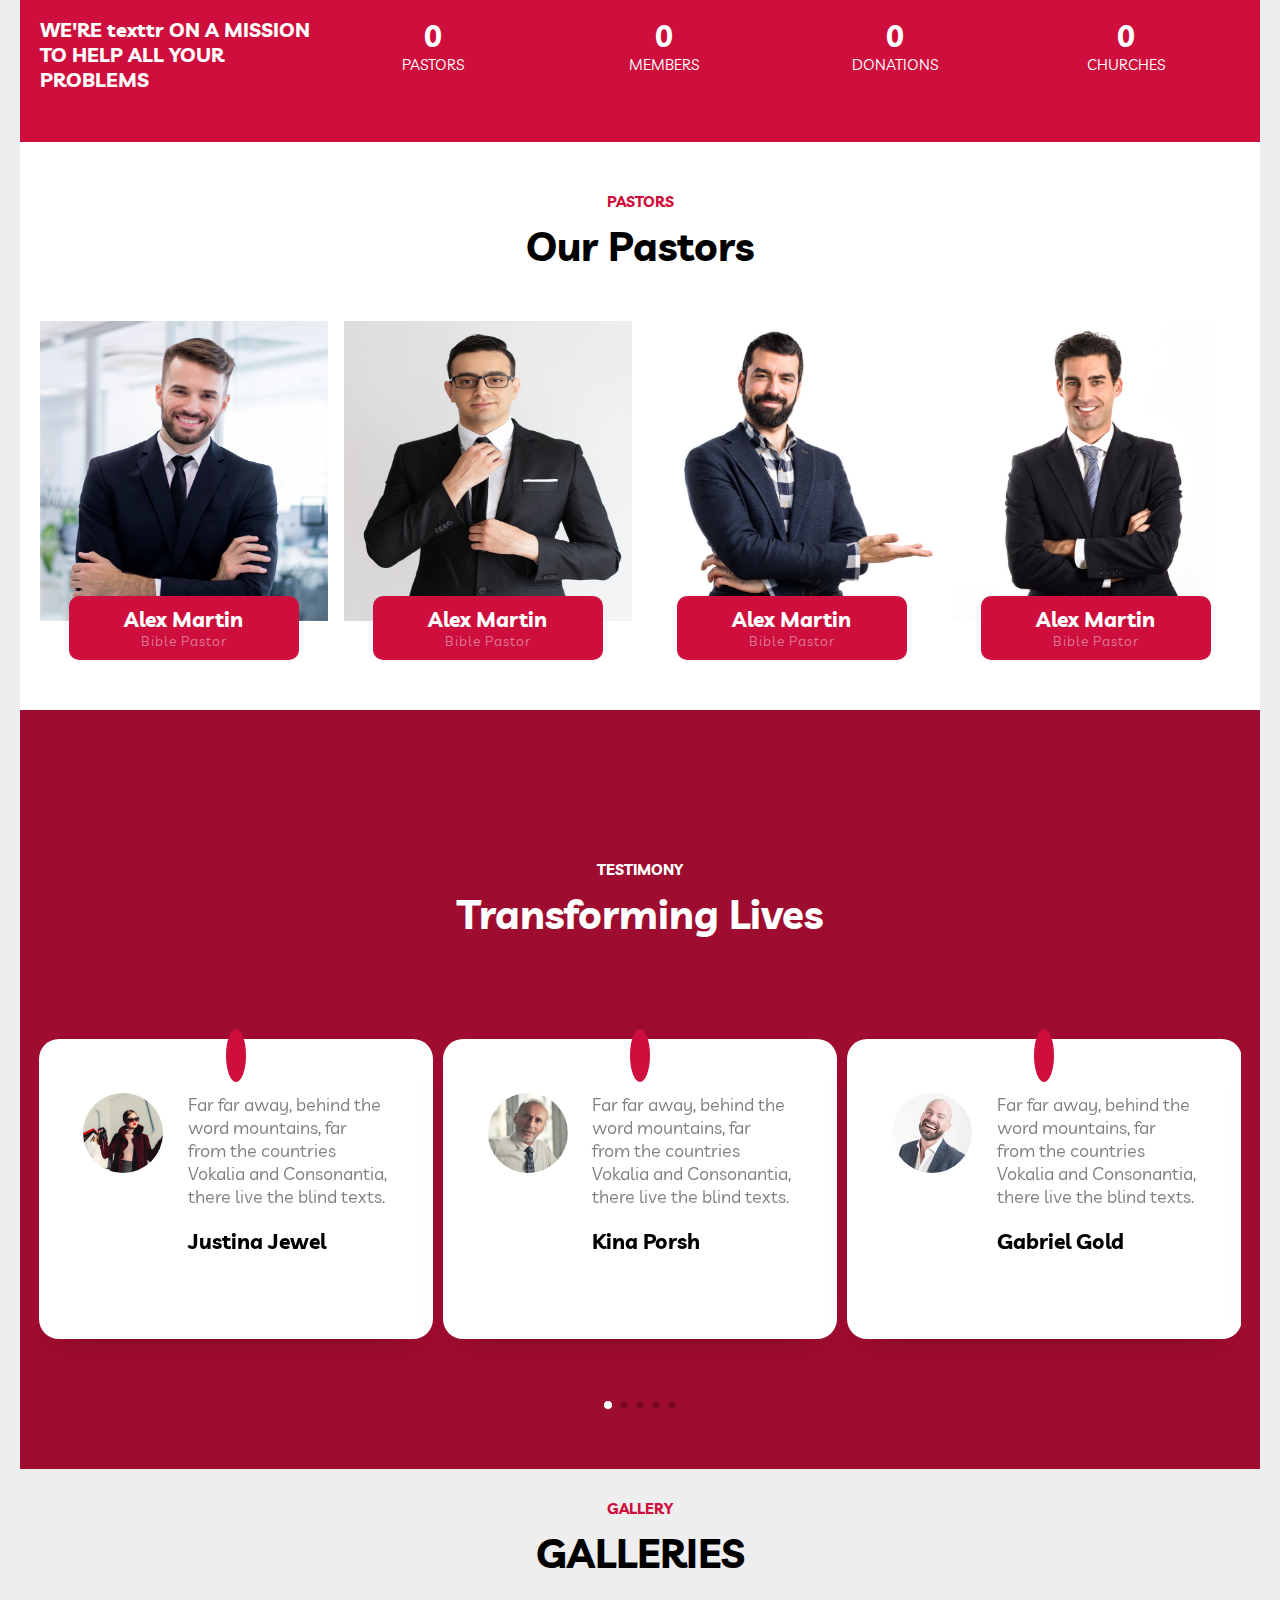
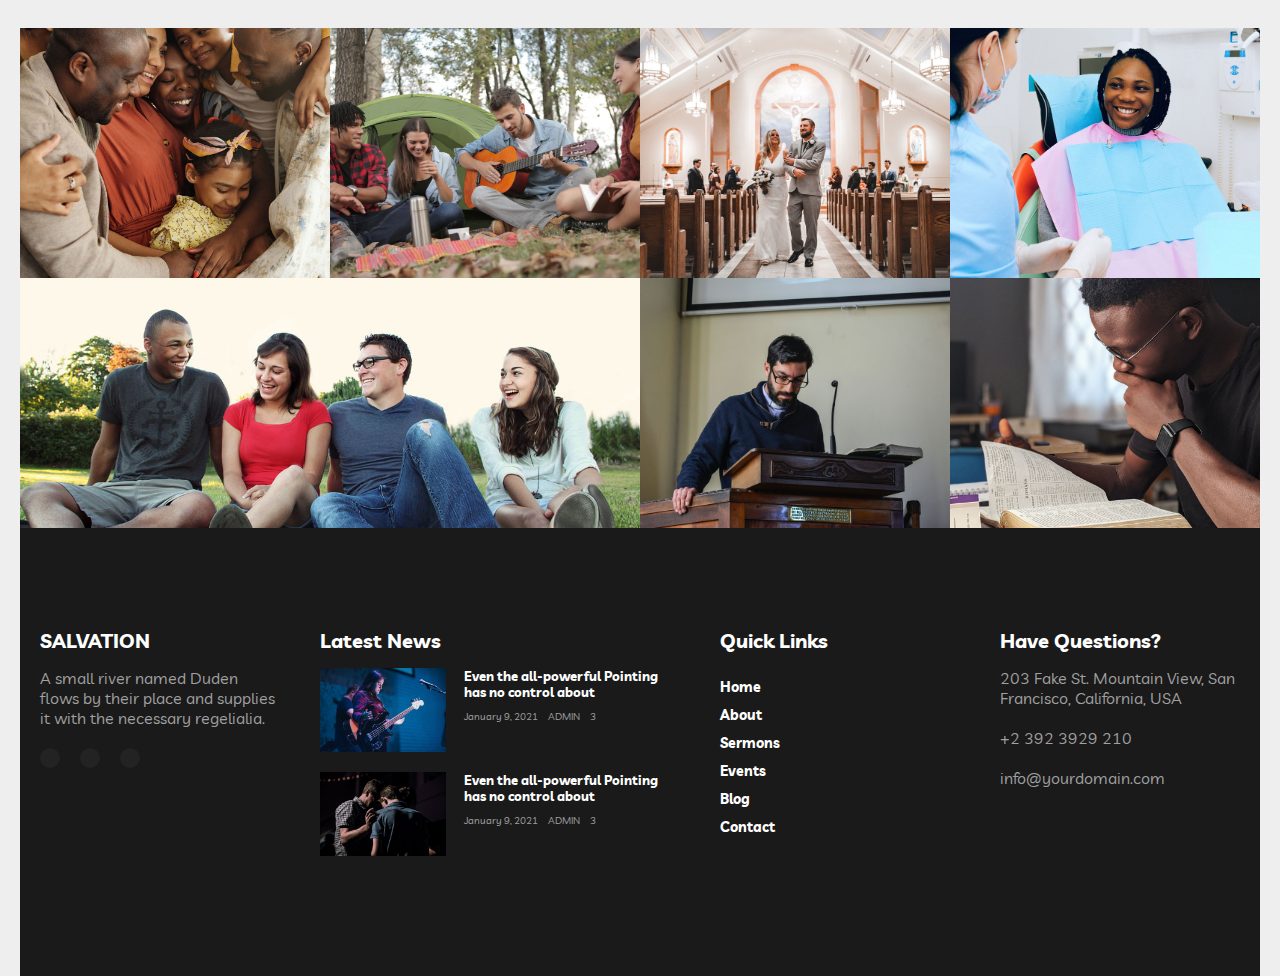
==== commit 69697895: "made some fixes" ====
--- a/about.html
+++ b/about.html
@@ -1,306 +1,369 @@
 <html lang="en">
-<head>
-    <meta charset="UTF-8">
-    <meta name="viewport" content="width=device-width, initial-scale=1.0">
-    <meta name="theme-color" content=" #0c5adb">
-    <meta property="og:title" content="Salvation">
-    <meta property="og:image" content="./img/logo.png">
-    <meta http-equiv="X-UA-Compatible" content="ie=edge">
-    <link rel="shortcut icon" href="./img/logo.png" type="image/x-icon">
+  <head>
+    <meta charset="UTF-8" />
+    <meta name="viewport" content="width=device-width, initial-scale=1.0" />
+    <meta name="theme-color" content=" #0c5adb" />
+    <meta property="og:title" content="Salvation" />
+    <meta property="og:image" content="./img/logo.png" />
+    <meta http-equiv="X-UA-Compatible" content="ie=edge" />
+    <link rel="shortcut icon" href="./img/logo.png" type="image/x-icon" />
     <script src="./js/swiper.min.js"></script>
     <script src="./js/main.js"></script>
-    <link rel="stylesheet" href="./css/swiper.min.css">
-    <link rel="stylesheet" href="./css/swiper-bundle.min.css">
-    <link rel="stylesheet" href="https://cdnjs.cloudflare.com/ajax/libs/font-awesome/5.13.0/css/all.min.css" integrity="sha256-h20CPZ0QyXlBuAw7A+KluUYx/3pK+c7lYEpqLTlxjYQ=" crossorigin="anonymous" />
+    <link rel="stylesheet" href="./css/swiper.min.css" />
+    <link rel="stylesheet" href="./css/swiper-bundle.min.css" />
+    <link
+      rel="stylesheet"
+      href="https://cdnjs.cloudflare.com/ajax/libs/font-awesome/5.13.0/css/all.min.css"
+      integrity="sha256-h20CPZ0QyXlBuAw7A+KluUYx/3pK+c7lYEpqLTlxjYQ="
+      crossorigin="anonymous"
+    />
     <script src="./js/Jquery3.4.1.min.js"></script>
     <script src="./js/swiper-bundle.min.js"></script>
-    <link rel="stylesheet" href="style.css">
+    <link rel="stylesheet" href="style.css" />
     <script src="./js/script.js"></script>
     <title>Salvation</title>
-</head>
-<body>
-    <nav class="nav">
+  </head>
+  <body>
+    <div class="body_cover">
+      <nav class="nav">
         <div class="nav-menu flex-row">
-            <div class="nav-brand">
-                <h1>Salvation</h1>
-            </div>
+          <div class="nav-brand">
+            <h1>Salvation</h1>
+          </div>
+          <div>
+            <ul>
+              <a href="index.html"><li>Home</li></a>
+              <a href="#"><li id="active">About</li></a>
+              <a href="minster.html"><li>Ministries</li></a>
+              <a href="sermon.html"><li>Sermons</li></a>
+              <a href="event.html"><li>Events</li></a>
+              <a href="blog.html"><li>Blog</li></a>
+              <a href="contact.html"><li>Contact</li></a>
+              <a href="contact.html"
+                ><li><button>Donate Now</button></li></a
+              >
+            </ul>
+          </div>
+          <div class="toggle-collapse">
+            <div class="toggle-icons">
+              <i class="fas fa-bars"></i>
+            </div>
+          </div>
+        </div>
+      </nav>
+      <section class="i">
+        <div id="one">
+          <div id="two">
             <div>
-                <ul>
-                    <a href="index.html"><li>Home</li></a>
-                    <a href="#"><li id="active">About</li></a>
-                    <a href="minster.html"><li>Ministries</li></a>
-                    <a href="sermon.html"><li>Sermons</li></a>
-                    <a href="event.html"><li>Events</li></a>
-                    <a href="blog.html"><li>Blog</li></a>
-                    <a href="contact.html"><li>Contact</li></a>
-                    <a href="contact.html"><li><button>Donate Now</button></li></a>
-                </ul>
-            </div>
-            <div class="toggle-collapse">
-                <div class="toggle-icons">
-                    <i class="fas fa-bars"></i>
-                </div>
-            </div>
-        </div>
-    </nav>
-    <section class="i">
-        <div id="one">
-            <div id="two">
+              <a href="./index.html"
+                ><h2>Home <i class="fas fa-chevron-right"></i></h2
+              ></a>
+            </div>
+            <div>
+              <h2>About <i class="fas fa-chevron-right"></i></h2>
+            </div>
+          </div>
+          <h1>About Us</h1>
+        </div>
+      </section>
+      <section class="b">
+        <div class="mom1">
+          <div class="left">
+            <div id="one">
+              <i class="fas fa-church"></i>
+              <h1>Worship</h1>
+              <p>What to Expect</p>
+              <div></div>
+              <p>
+                Lorem ipsum dolor, sit amet consectetur adipisicing elit. At aut
+                tempora enim!
+              </p>
+            </div>
+            <div id="one">
+              <i class="fas fa-praying-hands"></i>
+              <h1>Connect</h1>
+              <p>Contact Members</p>
+              <div></div>
+              <p>
+                Lorem ipsum dolor, sit amet consectetur adipisicing elit. At aut
+                tempora enim!
+              </p>
+            </div>
+            <div id="one">
+              <i class="fas fa-hand-holding-heart"></i>
+              <h1>God's Love</h1>
+              <p>Beliefs and History</p>
+              <div></div>
+              <p>
+                Lorem ipsum dolor, sit amet consectetur adipisicing elit. At aut
+                tempora enim!
+              </p>
+            </div>
+          </div>
+          <div class="right">
+            <h1>
+              A Christian Should Live For The Glory Of God And The Well-Being Of
+              Others.
+            </h1>
+            <p>
+              Lorem ipsum, dolor sit amet consectetur adipisicing elit.
+              Quibusdam sapiente ea error odio quae iusto nihil accusamus magni
+              reiciendis esse quas incidunt et nemo nam cumque aliquid soluta,
+              porro sit.
+            </p>
+          </div>
+        </div>
+        <div class="mom2">
+          <div class="left">
+            <img src="./img/one.jpg" alt="" />
+          </div>
+          <div class="right">
+            <p>Welcome To Salvation Churches</p>
+            <h1>CONNECT, GROW AND SERVE WITH US</h1>
+            <p>
+              Lorem ipsum dolor sit amet, consectetur adipisicing elit. Animi
+              voluptatem rerum vero sunt veritatis provident, illum perspiciatis
+              nihil consectetur enim quod exercitationem corrupti maiores magnam
+              quo ipsum aut architecto quibusdam!
+            </p>
+            <p>
+              Lorem ipsum dolor sit amet consectetur adipisicing elit. Dicta
+              assumenda, esse reprehenderit saepe at neque a facere fugit
+              impedit soluta iure ab eligendi velit vel, perspiciatis nobis
+              atque, quis tenetur.
+            </p>
+            <button>Learn More</button>
+          </div>
+        </div>
+      </section>
+      <section class="c">
+        <div class="mom3" id="counter">
+          <div>
+            <h1>WE'RE texttr ON A MISSION TO HELP ALL YOUR PROBLEMS</h1>
+          </div>
+          <div>
+            <h1 class="counter-value" data-count="65000">0</h1>
+            <p>Pastors</p>
+          </div>
+          <div>
+            <h1 class="counter-value" data-count="1050000">0</h1>
+            <p>Members</p>
+          </div>
+          <div>
+            <h1 class="counter-value" data-count="500000">0</h1>
+            <p>Donations</p>
+          </div>
+          <div>
+            <h1 class="counter-value" data-count="50">0</h1>
+            <p>Churches</p>
+          </div>
+        </div>
+      </section>
+      <section class="j">
+        <div>
+          <p id="p">PASTORS</p>
+          <h1>Our Pastors</h1>
+          <div class="mom">
+            <div class="pa">
+              <div class="one">
+                <img src="./img/past1.jpg" alt="" />
+              </div>
+              <div class="two">
                 <div>
-                    <h2>Home <i class="fas fa-caret-right"></i></h2>
-                </div>
+                  <h2>Alex Martin</h2>
+                  <p>Bible Pastor</p>
+                </div>
+              </div>
+            </div>
+            <div class="pa">
+              <div class="one">
+                <img src="./img/past2.jpg" alt="" />
+              </div>
+              <div class="two">
                 <div>
-                    <h2>About <i class="fas fa-caret-right"></i></h2>
-                </div>
-            </div>
-            <h1>About Us</h1>
-        </div>
-    </section>
-    <section class="b">
-        <div class="mom1">
-            <div class="left">
-                <div id="one">
-                    <i class="fas fa-church"></i>
-                    <h1>Worship</h1>
-                    <p>What to Expect</p>
-                    <div></div>
-                    <p>Lorem ipsum dolor, sit amet consectetur adipisicing elit. At aut tempora enim!</p>
-                </div>
-                <div id="one">
-                    <i class="fas fa-praying-hands"></i>
-                    <h1>Connect</h1>
-                    <p>Contact Members</p>
-                    <div></div>
-                    <p>Lorem ipsum dolor, sit amet consectetur adipisicing elit. At aut tempora enim!</p>
-                </div>
-                <div id="one">
-                    <i class="fas fa-hand-holding-heart"></i>
-                    <h1>God's Love</h1>
-                    <p>Beliefs and History</p>
-                    <div></div>
-                    <p>Lorem ipsum dolor, sit amet consectetur adipisicing elit. At aut tempora enim!</p>
-                </div>
-            </div>
-            <div class="right">
-                <h1>A Christian Should Live For The Glory Of God And The Well-Being Of Others.</h1>
-                <p>Lorem ipsum, dolor sit amet consectetur adipisicing elit. Quibusdam sapiente ea error odio quae iusto nihil accusamus magni reiciendis esse quas incidunt et nemo nam cumque aliquid soluta, porro sit.</p>
-            </div>
-        </div>
-        <div class="mom2">
-            <div class="left">
-                <img src="./img/one.jpg" alt="">
-            </div>
-            <div class="right">
-                <p>Welcome To Salvation Churches</p>
-                <h1>CONNECT, GROW AND SERVE WITH US</h1>
-                <p>Lorem ipsum dolor sit amet, consectetur adipisicing elit. Animi voluptatem rerum vero sunt veritatis provident, illum perspiciatis nihil consectetur enim quod exercitationem corrupti maiores magnam quo ipsum aut architecto quibusdam!</p>
-                <p>Lorem ipsum dolor sit amet consectetur adipisicing elit. Dicta assumenda, esse reprehenderit saepe at neque a facere fugit impedit soluta iure ab eligendi velit vel, perspiciatis nobis atque, quis tenetur.</p>
-                <button>Learn More</button>
-            </div>
-        </div>
-    </section>
-    <section class="c">
-        <div class="mom3" id="counter">
-            <div>
-                <h1>WE'RE texttr ON A MISSION TO HELP ALL YOUR PROBLEMS</h1>
-            </div>
-            <div>
-                <h1 class="counter-value" data-count="65000">0</h1>
-                <p>Pastors</p>
-            </div>
-            <div>
-                <h1 class="counter-value" data-count="1050000">0</h1>
-                <p>Members</p>
-            </div>
-            <div>
-                <h1 class="counter-value" data-count="500000">0</h1>
-                <p>Donations</p>
-            </div>
-            <div>
-                <h1 class="counter-value" data-count="50">0</h1>
-                <p>Churches</p>
-            </div>
-        </div>
-    </section>
-    <section class="j">
+                  <h2>Alex Martin</h2>
+                  <p>Bible Pastor</p>
+                </div>
+              </div>
+            </div>
+            <div class="pa">
+              <div class="one">
+                <img src="./img/past3.jpg" alt="" />
+              </div>
+              <div class="two">
+                <div>
+                  <h2>Alex Martin</h2>
+                  <p>Bible Pastor</p>
+                </div>
+              </div>
+            </div>
+            <div class="pa">
+              <div class="one">
+                <img src="./img/past4.jpg" alt="" />
+              </div>
+              <div class="two">
+                <div>
+                  <h2>Alex Martin</h2>
+                  <p>Bible Pastor</p>
+                </div>
+              </div>
+            </div>
+          </div>
+        </div>
+      </section>
+      <section class="e">
         <div>
-            <p id="p">PASTORS</p>
-            <h1>Our Pastors</h1>
-            <div class="mom">
-                <div class="pa">
-                    <div class="one">
-                        <img src="./img/past1.jpg" alt="">
-                    </div>
-                    <div class="two">
-                        <div>
-                            <h2>Alex Martin</h2>
-                            <p>Bible Pastor</p>
-                        </div>
-                    </div>
-                </div>
-                <div class="pa">
-                    <div class="one">
-                        <img src="./img/past2.jpg" alt="">
-                    </div>
-                    <div class="two">
-                        <div>
-                            <h2>Alex Martin</h2>
-                            <p>Bible Pastor</p>
-                        </div>
-                    </div>
-                </div>
-                <div class="pa">
-                    <div class="one">
-                        <img src="./img/past3.jpg" alt="">
-                    </div>
-                    <div class="two">
-                        <div>
-                            <h2>Alex Martin</h2>
-                            <p>Bible Pastor</p>
-                        </div>
-                    </div>
-                </div>
-                <div class="pa">
-                    <div class="one">
-                        <img src="./img/past4.jpg" alt="">
-                    </div>
-                    <div class="two">
-                        <div>
-                            <h2>Alex Martin</h2>
-                            <p>Bible Pastor</p>
-                        </div>
-                    </div>
-                </div>
-            </div>
-        </div>
-    </section>
-    <section class="e">
-        <div>
-            <p id="p">TESTIMONY</p>
-            <h1>Transforming Lives</h1>
+          <p id="p">TESTIMONY</p>
+          <h1>Transforming Lives</h1>
         </div>
         <div class="swiper-container">
-            <div class="swiper-wrapper">
-                <div class="swiper-slide">
-                    <i class="fa  fa-quote-left"></i>
-                    <div class="conta">
-                        <img src="img/person5.jpg" alt="">
-                        <div class="tex">
-                            <p class="p">Far far away, behind the word mountains, far from the countries Vokalia and Consonantia, there live the blind texts.</p>
-                            <h3>Justina Jewel</h3>
-                        </div>
-                    </div>
-                </div>
-                <div class="swiper-slide">
-                    <i class="fa  fa-quote-left"></i>
-                    <div class="conta">
-                        <img src="img/person3.jpg" alt="">
-                        <div class="tex">
-                            <p class="p">Far far away, behind the word mountains, far from the countries Vokalia and Consonantia, there live the blind texts.</p>
-                            <h3>Kina Porsh</h3>
-                        </div>
-                    </div>
-                </div>
-                <div class="swiper-slide">
-                    <i class="fa  fa-quote-left"></i>
-                    <div class="conta">
-                        <img src="img/person2.jpg" alt="">
-                        <div class="tex">
-                            <p class="p">Far far away, behind the word mountains, far from the countries Vokalia and Consonantia, there live the blind texts.</p>
-                            <h3>Gabriel Gold</h3>
-                       
-                        </div>
-                    </div>
-                </div>
-                <div class="swiper-slide">
-                    <i class="fa  fa-quote-left"></i>
-                    <div class="conta">
-                        <img src="img/person1.jpg" alt="">
-                        <div class="tex">
-                            <p class="p">Far far away, behind the word mountains, far from the countries Vokalia and Consonantia, there live the blind texts.</p>
-                            <h3>Dust Rose</h3>
-                        </div>
-                    </div>
-                </div>
-                <div class="swiper-slide">
-                    <i class="fa  fa-quote-left"></i>
-                    <div class="conta">
-                        <img src="img/person4.jpg" alt="">
-                        <div class="tex">
-                            <p class="p">Far far away, behind the word mountains, far from the countries Vokalia and Consonantia, there live the blind texts.</p>
-                            <h3>Innocent Hart</h3>
-                        </div>
-                    </div>
-                </div>
-            </div>
-            <div class="swiper-pagination"></div>
-        </div>
-    </section>
-    <section class="h" id="h">
+          <div class="swiper-wrapper">
+            <div class="swiper-slide">
+              <i class="fa fa-quote-left"></i>
+              <div class="conta">
+                <img src="img/person5.jpg" alt="" />
+                <div class="tex">
+                  <p class="p">
+                    Far far away, behind the word mountains, far from the
+                    countries Vokalia and Consonantia, there live the blind
+                    texts.
+                  </p>
+                  <h3>Justina Jewel</h3>
+                </div>
+              </div>
+            </div>
+            <div class="swiper-slide">
+              <i class="fa fa-quote-left"></i>
+              <div class="conta">
+                <img src="img/person3.jpg" alt="" />
+                <div class="tex">
+                  <p class="p">
+                    Far far away, behind the word mountains, far from the
+                    countries Vokalia and Consonantia, there live the blind
+                    texts.
+                  </p>
+                  <h3>Kina Porsh</h3>
+                </div>
+              </div>
+            </div>
+            <div class="swiper-slide">
+              <i class="fa fa-quote-left"></i>
+              <div class="conta">
+                <img src="img/person2.jpg" alt="" />
+                <div class="tex">
+                  <p class="p">
+                    Far far away, behind the word mountains, far from the
+                    countries Vokalia and Consonantia, there live the blind
+                    texts.
+                  </p>
+                  <h3>Gabriel Gold</h3>
+                </div>
+              </div>
+            </div>
+            <div class="swiper-slide">
+              <i class="fa fa-quote-left"></i>
+              <div class="conta">
+                <img src="img/person1.jpg" alt="" />
+                <div class="tex">
+                  <p class="p">
+                    Far far away, behind the word mountains, far from the
+                    countries Vokalia and Consonantia, there live the blind
+                    texts.
+                  </p>
+                  <h3>Dust Rose</h3>
+                </div>
+              </div>
+            </div>
+            <div class="swiper-slide">
+              <i class="fa fa-quote-left"></i>
+              <div class="conta">
+                <img src="img/person4.jpg" alt="" />
+                <div class="tex">
+                  <p class="p">
+                    Far far away, behind the word mountains, far from the
+                    countries Vokalia and Consonantia, there live the blind
+                    texts.
+                  </p>
+                  <h3>Innocent Hart</h3>
+                </div>
+              </div>
+            </div>
+          </div>
+          <div class="swiper-pagination"></div>
+        </div>
+      </section>
+      <section class="h" id="h">
         <p id="p">GALLERY</p>
         <h1>GALLERIES</h1>
         <div class="mom">
-            <div><img src="./img/gallery.jpg" alt=""></div>
-            <div><img src="./img/gallery1.jpg" alt=""></div>
-            <div><img src="./img/gallery2.jpg" alt=""></div>
-            <div><img src="./img/gallery3.jpg" alt=""></div>
-            <div id="lag"><img src="./img/gallery4.jpg" alt=""></div>
-            <div><img src="./img/gallery5.jpg" alt=""></div>
-            <div><img src="./img/gallery6.jpg" alt=""></div>
-        </div>
-    </section>
-    <footer>
+          <div><img src="./img/gallery.jpg" alt="" /></div>
+          <div><img src="./img/gallery1.jpg" alt="" /></div>
+          <div><img src="./img/gallery2.jpg" alt="" /></div>
+          <div><img src="./img/gallery3.jpg" alt="" /></div>
+          <div id="lag"><img src="./img/gallery4.jpg" alt="" /></div>
+          <div><img src="./img/gallery5.jpg" alt="" /></div>
+          <div><img src="./img/gallery6.jpg" alt="" /></div>
+        </div>
+      </section>
+      <footer>
         <div id="one">
-            <h1>SALVATION</h1>
-            <P id="p">A small river named Duden flows by their place and supplies it with the necessary regelialia.</P>
-            <div class="mom">
-                <div><i class="fab fa-facebook"></i></div>
-                <div><i class="fab fa-twitter"></i></div>
-                <div><i class="fab fa-instagram"></i></div>
-            </div>
+          <h1>SALVATION</h1>
+          <p id="p">
+            A small river named Duden flows by their place and supplies it with
+            the necessary regelialia.
+          </p>
+          <div class="mom">
+            <div><i class="fab fa-facebook"></i></div>
+            <div><i class="fab fa-twitter"></i></div>
+            <div><i class="fab fa-instagram"></i></div>
+          </div>
         </div>
         <div id="one" class="two">
-            <h1>Latest News</h1>
-            <div class="mom1">
-                <div class="left"><img src="./img/blog1.jpg" alt=""></div>
-                <div class="right">
-                    <h2>Even the all-powerful Pointing has no control about</h2>
-                    <div>
-                        <p>January 9, 2021</p>
-                        <p>ADMIN</p>
-                        <p><i class="fas fa-comment"></i> 3</p>
-                    </div>
-                </div>
-            </div>
-            <div class="mom1">
-                <div class="left"><img src="./img/blog2.jpg" alt=""></div>
-                <div class="right">
-                    <h2>Even the all-powerful Pointing has no control about</h2>
-                    <div>
-                        <p>January 9, 2021</p>
-                        <p>ADMIN</p>
-                        <p><i class="fas fa-comment"></i> 3</p>
-                    </div>
-                </div>
-            </div>
+          <h1>Latest News</h1>
+          <div class="mom1">
+            <div class="left"><img src="./img/blog1.jpg" alt="" /></div>
+            <div class="right">
+              <h2>Even the all-powerful Pointing has no control about</h2>
+              <div>
+                <p>January 9, 2021</p>
+                <p>ADMIN</p>
+                <p><i class="fas fa-comment"></i> 3</p>
+              </div>
+            </div>
+          </div>
+          <div class="mom1">
+            <div class="left"><img src="./img/blog2.jpg" alt="" /></div>
+            <div class="right">
+              <h2>Even the all-powerful Pointing has no control about</h2>
+              <div>
+                <p>January 9, 2021</p>
+                <p>ADMIN</p>
+                <p><i class="fas fa-comment"></i> 3</p>
+              </div>
+            </div>
+          </div>
         </div>
         <div id="one">
-            <h1>Quick Links</h1>
-            <ul>
-                <a href="./index.html"><li>Home</li></a>
-                <a href="./about.html"><li>About</li></a>
-                <a href="./sermon.html"><li>Sermons</li></a>
-                <a href="./event.html"><li>Events</li></a>
-                <a href="./blog.html"><li>Blog</li></a>
-                <a href="./contact.html"><li>Contact</li></a>
-            </ul>
+          <h1>Quick Links</h1>
+          <ul>
+            <a href="./index.html"><li>Home</li></a>
+            <a href="./about.html"><li>About</li></a>
+            <a href="./sermon.html"><li>Sermons</li></a>
+            <a href="./event.html"><li>Events</li></a>
+            <a href="./blog.html"><li>Blog</li></a>
+            <a href="./contact.html"><li>Contact</li></a>
+          </ul>
         </div>
         <div id="one">
-            <h1>Have Questions?</h1>
-            <p><i class="fas fa-map"></i>	203 Fake St. Mountain View, San Francisco, California, USA</p>
-            <p><i class="fas fa-phone-alt"></i>	+2 392 3929 210</p>
-            <p><i class="fas fa-paper-plane"></i>	info@yourdomain.com</p>
-        </div>
-    </footer>
-</body>
-</html>+          <h1>Have Questions?</h1>
+          <p>
+            <i class="fas fa-map"></i> 203 Fake St. Mountain View, San
+            Francisco, California, USA
+          </p>
+          <p><i class="fas fa-phone-alt"></i> +2 392 3929 210</p>
+          <p><i class="fas fa-paper-plane"></i> info@yourdomain.com</p>
+        </div>
+      </footer>
+    </div>
+  </body>
+</html>
--- a/style.css
+++ b/style.css
@@ -1,26 +1,26 @@
-@font-face{
-    src: url('font/ssv.ttf');
-    font-family: 'sansita';
-}
-@font-face{
-    src: url('font/ssvb.ttf');
-    font-family: 'sansita_bold';
-}
-@font-face{
-    src: url('font/oswvv.ttf');
-    font-family: 'oswald';
-}
-@font-face{
-    src: url('font/oswbb.ttf');
-    font-family: 'oswald_bold';
-}
-@font-face{
-    src: url('font/Oswald-Regular.ttf');
-    font-family: 'oswald_reg';
-}
-*{
-    margin: 0;
-    padding: 0;
+@font-face {
+  src: url('font/ssv.ttf');
+  font-family: 'sansita';
+}
+@font-face {
+  src: url('font/ssvb.ttf');
+  font-family: 'sansita_bold';
+}
+@font-face {
+  src: url('font/oswvv.ttf');
+  font-family: 'oswald';
+}
+@font-face {
+  src: url('font/oswbb.ttf');
+  font-family: 'oswald_bold';
+}
+@font-face {
+  src: url('font/Oswald-Regular.ttf');
+  font-family: 'oswald_reg';
+}
+* {
+  margin: 0;
+  padding: 0;
 }
 html,
 body {
@@ -34,1095 +34,1686 @@
   color: #000;
   margin: 0;
   padding: 0;
-}
-button{
-    cursor: pointer !important;
-    font-family: 'sansita'
-}
-p{
-    font-family: 'oswald';
-}
-h1,h2,h3{
-    font-family: 'oswald_bold';
-}
-.nav{
-    height: 0rem;
-    min-height: 10vh;
-    overflow: hidden;
-    position: absolute;
-    width: 100%;
-    transition: height 1s ease-in-out;
-    z-index: 1000;
-}
-.nav .nav-menu{    
-    justify-content: space-between;
-}
-.nav .toggle-collapse{
-    position: absolute;
-    top: 0%;
-    width: 96%;
-    cursor: pointer;
-    display: none;
-}
-.flex-row{
-    display: flex;
-    flex-direction: row;    
-    flex-wrap: wrap;
+  display: flex;
+  justify-content: center;
+}
+.body_cover {
+  max-width: 1240px;
+  width: 100%;
+}
+button {
+  cursor: pointer !important;
+  font-family: 'sansita';
+}
+p {
+  font-family: 'oswald';
+}
+h1,
+h2,
+h3 {
+  font-family: 'oswald_bold';
+}
+.nav {
+  height: 0rem;
+  min-height: 10vh;
+  overflow: hidden;
+  position: absolute;
+  width: 100%;
+  transition: height 1s ease-in-out;
+  z-index: 1000;
+  max-width: 1240px;
+}
+.nav .nav-menu {
+  justify-content: space-between;
+}
+.nav .toggle-collapse {
+  position: absolute;
+  top: 0%;
+  width: 96%;
+  cursor: pointer;
+  display: none;
+}
+.flex-row {
+  display: flex;
+  flex-direction: row;
+  flex-wrap: wrap;
 }
 
-.nav .toggle-collapse .toggle-icons{
-    display: flex;
-    justify-content: flex-end;
-    padding: 1.3rem 0;
-}
-.nav .toggle-collapse .toggle-icons i{
-    font-size: 1.4rem;
-    color: white;
-}
-.collapse{
-    height: 30rem;
-}
-.nav ul{
-    display: flex;
-    margin: 0;
-}
-.nav ul li{
-    list-style: none;
-    padding: 20px 15px;
-    font-size: 18px;
-    position: relative;
-    font-family: 'sansita';
-}
-.nav ul a{
-    text-decoration: none;
-    color: #fff;
-}
-.nav ul li:hover{
-    color:#ce0f3d;
+.nav .toggle-collapse .toggle-icons {
+  display: flex;
+  justify-content: flex-end;
+  padding: 1.3rem 0;
+}
+.nav .toggle-collapse .toggle-icons i {
+  font-size: 1.4rem;
+  color: white;
+}
+.collapse {
+  height: 34rem;
+}
+.nav ul {
+  display: flex;
+  margin: 0;
+}
+.nav ul li {
+  list-style: none;
+  padding: 20px 15px;
+  font-size: 18px;
+  position: relative;
+  font-family: 'sansita';
+}
+.nav ul a {
+  text-decoration: none;
+  color: #fff;
+}
+.nav ul li:hover {
+  color: #ce0f3d;
 }
 
 .nav ul a li#active {
-    color:#ce0f3d;
+  color: #ce0f3d;
 }
 
-.nav .nav-brand{
-    padding-top: 8px;
-    padding-left: 20px;
-}
-.nav .nav-brand h1{
-    font-size: 30px;
-    color: #fff;
-    font-family: 'sansita_bold';
-}
-.nav ul a button{
-    padding: 10px 20px;
-    background: #ce0f3d;
-    color: #fff;
-    border: none;
-    border-radius: 8px;
-    margin-top: -4px;
-}
-.nav ul a button:hover{
-    background: none;
-    border: 1px solid #ce0f3d;
+.nav .nav-brand {
+  padding-top: 8px;
+  padding-left: 20px;
+}
+.nav .nav-brand h1 {
+  font-size: 30px;
+  color: #fff;
+  font-family: 'sansita_bold';
+}
+.nav ul a button {
+  padding: 10px 20px;
+  background: #ce0f3d;
+  color: #fff;
+  border: none;
+  border-radius: 8px;
+  margin-top: -4px;
+}
+.nav ul a button:hover {
+  background: none;
+  border: 1px solid #ce0f3d;
+  color: #ce0f3d;
+}
+@media screen and (max-width: 1000px) {
+  .nav .nav-menu,
+  .nav ul {
+    flex-direction: column;
+  }
+  .nav .toggle-collapse {
+    display: initial;
+  }
+  .nav ul li:hover {
+    color: white;
+    border-bottom: unset;
+  }
+  .nav ul #active {
+    border-bottom: unset;
+  }
+  .nav ul #active a {
+    color: unset;
+  }
+  .nav ul #active a:hover {
+    color: white;
+  }
+  .nav {
+    background: #fff;
+    min-height: 8vh;
+  }
+  .nav ul a {
+    text-decoration: none;
+    color: #252424;
+  }
+  .nav .nav-brand h1 {
+    color: #252424;
+  }
+  .nav ul a li#active {
     color: #ce0f3d;
-}
-@media  screen and (max-width: 1000px){
-    .nav .nav-menu, .nav ul{
-        flex-direction: column;
-    }
-    .nav .toggle-collapse{
-        display: initial;
-    }
-    .nav ul li:hover{
-        color: white;
-        border-bottom: unset;
-    }
-    .nav ul #active{
-        border-bottom:unset;
-    }
-    .nav ul #active a{
-        color: unset;
-    }
-    .nav ul #active a:hover{
-        color: white;
-    }
-    .nav{
-        background: #fff;
-        min-height: 8vh;
-    }
-    .nav ul a{
-        text-decoration: none;
-        color: #252424;
-    }
-    .nav .nav-brand h1{
-        color: #252424;
-    }
-    .nav ul a li#active {
-        color:#ce0f3d;
-    }
-    .nav .toggle-collapse .toggle-icons i{
-        color: #252424;
-    }
-   
-}
-@media  screen and (max-width: 500px){
-    .nav{
-        min-height: 8vh;
-    }
-    .nav .toggle-collapse{
-        width: 90%;
-    }
-    .nav .nav-brand{
-        padding-top: 7px;
-    }
-    .nav .toggle-collapse .toggle-icons{
-        padding:1.1rem 0;
-    }
+  }
+  .nav .toggle-collapse .toggle-icons i {
+    color: #252424;
+  }
+}
+@media screen and (max-width: 500px) {
+  .nav {
+    min-height: 8vh;
+  }
+  .nav .toggle-collapse {
+    width: 90%;
+  }
+  .nav .nav-brand {
+    padding-top: 7px;
+  }
+  .nav .toggle-collapse .toggle-icons {
+    padding: 1.1rem 0;
+  }
 }
 /*---------------------------------------------------------------------------------------------------------------------------------------------------*/
-@media  screen and (min-height: 1000px){
-    .nav{
-        min-height: 7vh;
-    }
+@media screen and (min-height: 1000px) {
+  .nav {
+    min-height: 7vh;
+  }
 }
 
 .a .swiper-container {
-    width: 100%;
-    height: 100%;
-}
-.a .swiper-wrapper{
-    height: 100%;
+  width: 100%;
+  height: 100%;
+  max-height: 800px;
+}
+.a .swiper-wrapper {
+  height: 100%;
 }
 .a .swiper-slide {
-    text-align: center;
-    font-size: 18px;
+  text-align: center;
+  font-size: 18px;
+}
+.a .swiper-slide #b1 {
+  background: linear-gradient(rgba(0, 4, 60, 0.3), rgba(0, 4, 60, 0.3)),
+    url(./img/bg1.jpg);
+}
+.a .swiper-slide #b2 {
+  background: linear-gradient(rgba(0, 4, 60, 0.3), rgba(0, 4, 60, 0.3)),
+    url(./img/bg2.jpg);
+}
+.a .swiper-slide #b1,
+.a .swiper-slide #b2 {
+  height: 100%;
+  background-size: cover;
+  background-repeat: no-repeat;
+  background-position: right;
+  padding: 0 200px;
+  color: #fff;
+  display: flex;
+  align-items: center;
+}
+.a .swiper-slide #b1 p:nth-child(1),
+.a .swiper-slide #b2 p:nth-child(1) {
+  font-size: 25px;
+  color: #ce0f3d;
+  font-weight: 600;
+  padding-bottom: 10px;
+  text-transform: uppercase;
+}
+.a .swiper-slide #b1 h1,
+.a .swiper-slide #b2 h1 {
+  font-size: 50px;
+  padding-bottom: 20px;
+}
+.a .swiper-slide button {
+  padding: 10px 20px;
+  background: #ce0f3d;
+  color: #fff;
+  border: none;
+  border-radius: 8px;
+  margin-top: 20px;
+  font-size: 20px;
+  outline: none;
+}
+.a .swiper-slide button:hover {
+  background: none;
+  border: 1px solid #ce0f3d;
+  color: #ce0f3d;
+}
+.swiper-container-horizontal
+  > .swiper-pagination-bullets.swiper-pagination-bullets-dynamic
+  .swiper-pagination-bullet {
+  height: 20px;
+  width: 20px;
+}
+.b {
+  padding: 0 10px;
+}
+.b .mom1 {
+  display: flex;
+  flex-wrap: wrap;
+}
+.b .mom1 .left {
+  width: 65%;
+  display: flex;
+  flex-wrap: wrap;
+  justify-content: space-between;
+  padding-top: 40px;
+  background: #fff;
+}
+.b .mom1 .left #one {
+  width: 31%;
+}
+.b .mom1 .left #one .fas {
+  font-size: 50px;
+  padding-bottom: 10px;
+}
+.b .mom1 .left #one h1 {
+  color: #141414;
+  padding-bottom: 10px;
+  font-size: 28px;
+  font-weight: 100px;
+}
+.b .mom1 .left #one p:nth-child(3) {
+  color: #ce0f3d;
+  padding-bottom: 5px;
+  font-size: 20px;
+}
+.b .mom1 .left #one div {
+  background: #ce0f3d;
+  width: 20%;
+  height: 1px;
+  margin-bottom: 10px;
+}
+.b .mom1 .left #one p:nth-child(5) {
+  font-size: 15px;
+  color: #232323;
+  line-height: 25px;
+}
+.b .mom1 .right {
+  width: 30%;
+  color: #fff;
+  background: #ce0f3d;
+  padding: 70px 20px;
+  margin-top: -4%;
+  z-index: 2;
+}
+.b .mom1 .right h1 {
+  padding-bottom: 20px;
+  font-size: 30px;
+}
+.b .mom1 .right p {
+  padding-bottom: 20px;
+  font-size: 15px;
+  line-height: 25px;
+}
+.b .mom2 {
+  display: flex;
+  flex-wrap: wrap;
+  justify-content: space-between;
+}
+.b .mom2 .left {
+  width: 47%;
+}
+.b .mom2 .left img {
+  width: 100%;
+  height: 100%;
+}
+.b .mom2 .right {
+  width: 50%;
+  padding: 100px 0 50px 0;
+}
+.b .mom2 .right p:nth-child(1) {
+  color: #ce0f3d;
+  font-size: 15px;
+  font-weight: bold;
+  font-family: 'oswald_bold';
+  text-transform: uppercase;
+  padding-bottom: 10px;
+}
+.b .mom2 h1 {
+  font-size: 40px;
+  font-weight: 100;
+  padding-bottom: 40px;
+}
+.b .mom2 .right p:nth-child(3),
+.b .mom2 .right p:nth-child(4) {
+  font-size: 18px;
+  padding-bottom: 20px;
+}
+.b .mom2 .right button {
+  padding: 10px 20px;
+  background: #ce0f3d;
+  color: #fff;
+  border: none;
+  border-radius: 8px;
+  margin-top: 20px;
+  font-size: 20px;
+  outline: none;
+}
+.b .mom2 .right button:hover {
+  background: none;
+  border: 1px solid #ce0f3d;
+  color: #ce0f3d;
+}
+.c .mom3 {
+  display: flex;
+  flex-wrap: wrap;
+  justify-content: space-between;
+  color: white;
+  background: #ce0f3d;
+  text-align: center;
+  padding: 50px 20px;
+}
+.c .mom3 div {
+  width: 19%;
+}
+.c .mom3 div:nth-child(1) {
+  text-align: left;
+  width: 23%;
+}
+.c .mom3 div h1 {
+  font-size: 30px;
+}
+.c .mom3 div:nth-child(1) h1 {
+  font-size: 20px;
+}
+.c .mom3 div p {
+  font-size: 15px;
+  text-transform: uppercase;
+}
+.d {
+  padding: 100px 20px;
+  text-align: center;
+  padding-bottom: 20px;
+}
+.d #p {
+  color: #ce0f3d;
+  font-size: 15px;
+  font-weight: bold;
+  font-family: 'oswald_bold';
+  text-transform: uppercase;
+  padding-bottom: 10px;
+}
+.d h1 {
+  font-size: 40px;
+  padding-bottom: 50px;
+}
+.d .mom {
+  display: flex;
+  flex-wrap: wrap;
+  justify-content: space-between;
+  margin-bottom: 50px;
+}
+.d .mom#mom {
+  flex-wrap: wrap-reverse;
+}
+.d .mom .left {
+  width: 50%;
+  height: 600px;
+}
+.d .mom .left img {
+  width: 100%;
+  height: 100%;
+  object-fit: cover;
+}
+.d .mom .right {
+  width: 45%;
+  text-align: left;
+  padding: 50px 0;
+}
+.d .mom .right h2 {
+  font-size: 35px;
+  color: #ce0f3d;
+  padding-bottom: 20px;
+}
+.d .mom .right p {
+  color: #ce0f3d;
+  font-weight: 600;
+  font-size: 18px;
+  padding-bottom: 10px;
+}
+.d .mom .right p span {
+  color: #40415e;
+}
+.d .mom .right p#ps {
+  color: #40415e;
+  padding-bottom: 20px;
+  font-weight: unset;
+  font-size: 18px;
+  padding-top: 10px;
+}
+.d .mom .right button {
+  padding: 10px 20px;
+  background: #ce0f3d;
+  color: #fff;
+  border: none;
+  border-radius: 8px;
+  margin-top: 20px;
+  font-size: 15px;
+  outline: none;
+  margin-right: 30px;
+}
+.d .mom .right .fas {
+  margin-right: 10px;
+}
+.d .mom .right button:hover {
+  background: none;
+  border: 1px solid #ce0f3d;
+  color: #ce0f3d;
+}
+.d .mom .right button#but {
+  background: none;
+  border: 1px solid #ce0f3d;
+  color: #ce0f3d;
+}
+.d .mom .right button#but:hover {
+  background: #ce0f3d;
+  color: #fff;
+  border: none;
+}
+.e {
+  text-align: center;
+  background: #9e0c2f;
+  padding: 150px 0 50px 0;
+}
+.e #p {
+  color: #fff;
+  font-size: 15px;
+  font-weight: bold;
+  font-family: 'oswald_bold';
+  text-transform: uppercase;
+  padding-bottom: 10px;
+}
+.e h1 {
+  font-size: 40px;
+  padding-bottom: 50px;
+  color: #fff;
+}
+.e .swiper-container {
+  width: 97%;
+  height: 400px;
+  text-align: center;
+  margin-top: 30px;
+}
+.e .swiper-slide {
+  margin-top: 20px;
+  height: 300px;
+  font-size: 18px;
+  background: white;
+  box-shadow: 0px 15px 34px -29px rgba(0, 0, 0, 0.54);
+  border-radius: 20px;
+}
+.e .swiper-pagination-bullet-active {
+  background: #fff;
+}
+.e .swiper-slide .fa {
+  font-size: 30px;
+  margin-top: -20px;
+  color: #fff;
+  background: #ce0f3d;
+  padding: 10px;
+  border-radius: 50%;
+}
+.e .conta {
+  padding: 20px;
+  display: flex;
+  text-align: left;
+  justify-content: space-evenly;
+}
+.e .conta img {
+  width: 80px;
+  height: 80px;
+  border-radius: 50%;
+}
+.e .conta .tex {
+  width: 200px;
+}
+.e .p {
+  color: gray;
+  margin-bottom: 20px;
+}
+.e .p1 {
+  font-weight: 400;
+}
+.e .tex h3 {
+  font-weight: 200;
+  padding-bottom: 10px;
+}
+.f {
+  padding: 50px 20px;
+  text-align: center;
+}
+.f #p {
+  font-size: 15px;
+  font-weight: bold;
+  font-family: 'oswald_bold';
+  text-transform: uppercase;
+  padding-bottom: 10px;
+  color: #ce0f3d;
+}
+.f h1 {
+  font-size: 40px;
+  padding-bottom: 50px;
+}
+.f .mom {
+  display: flex;
+  justify-content: space-between;
+  flex-wrap: wrap;
+}
+.f .mom #one {
+  width: 32%;
+  text-align: left;
+  border-bottom: 2px solid #ce0f3d;
+  border-bottom-left-radius: 10px;
+  border-bottom-right-radius: 10px;
+  padding-bottom: 20px;
+}
+.f .mom #one a {
+  width: 100%;
+}
+.f .mom #one a img {
+  width: 100%;
+}
+.f .mom #one #gap {
+  padding: 10px 20px;
+  background: #f7e8f0;
+}
+.f .mom #one #gap div {
+  display: flex;
+}
+.f .mom #one #gap div p {
+  padding-right: 10px;
+  padding-bottom: 10px;
+  font-size: 14px;
+  color: #ce0f3d;
+}
+.f .mom #one #gap h2 {
+  font-size: 25px;
+  font-weight: 100;
+  padding-bottom: 20px;
+}
+.f .mom #one #gap p {
+  font-size: 16px;
+  padding-bottom: 10px;
+  color: #40415e;
+}
+.f .mom #one #gap button {
+  padding: 10px 20px;
+  background: #ce0f3d;
+  color: #fff;
+  border: none;
+  border-radius: 8px;
+  margin-top: 20px;
+  font-size: 15px;
+  outline: none;
+  margin-right: 30px;
+}
+.f .mom #one #gap button:hover {
+  background: none;
+  border: 1px solid #ce0f3d;
+  color: #ce0f3d;
+}
+.g {
+  padding: 50px 20px;
+  text-align: center;
+}
+.g #p {
+  font-size: 15px;
+  font-weight: bold;
+  font-family: 'oswald_bold';
+  text-transform: uppercase;
+  padding-bottom: 10px;
+  color: #ce0f3d;
+}
+.g h1 {
+  font-size: 40px;
+  padding-bottom: 50px;
+}
+.g .mom {
+  display: flex;
+  flex-wrap: wrap;
+  text-align: left;
+  justify-content: space-between;
+  margin-bottom: 40px;
+  background: #f7e8f0;
+}
+.g .mom .left {
+  width: 50%;
+}
+.g .mom .left img {
+  width: 100%;
+}
+.g .mom .right {
+  width: 47%;
+  padding-top: 70px;
+}
+.g .mom .right h2 {
+  font-size: 35px;
+  padding-bottom: 30px;
+  font-weight: 100;
+  font-family: 'oswald';
+}
+.g .mom .right p {
+  font-size: 16px;
+  padding-bottom: 15px;
+  color: #40415e;
+  font-weight: bold;
+}
+.g .mom .right .fas {
+  padding-right: 10px;
+}
+.g .mom .right span {
+  color: #ce0f3d;
+}
+.g .mom .right button {
+  padding: 10px 20px;
+  background: #ce0f3d;
+  color: #fff;
+  border: none;
+  border-radius: 8px;
+  margin-top: 20px;
+  font-size: 15px;
+  outline: none;
+  margin-right: 30px;
+}
+.g .mom .right button:hover {
+  background: none;
+  border: 1px solid #ce0f3d;
+  color: #ce0f3d;
+}
+.h {
+  text-align: center;
+}
+#h {
+  margin-top: 30px;
+}
+.h #p {
+  font-size: 15px;
+  font-weight: bold;
+  font-family: 'oswald_bold';
+  text-transform: uppercase;
+  padding-bottom: 10px;
+  color: #ce0f3d;
+}
+.h h1 {
+  font-size: 40px;
+  padding-bottom: 50px;
+}
+.h .mom {
+  display: flex;
+  flex-wrap: wrap;
+}
+.h .mom div {
+  width: 25%;
+  height: 250px;
+}
+.h .mom div#lag {
+  width: 50%;
+}
+.h .mom div img {
+  width: 100%;
+  height: 100%;
+  object-fit: cover;
+}
+.i {
+  background: linear-gradient(rgba(0, 4, 60, 0.3), rgba(0, 4, 60, 0.3)),
+    url(./img/bg1.jpg);
+  height: 100vh;
+  background-size: cover;
+  background-size: cover;
+  background-repeat: no-repeat;
+  background-position: right;
+  max-height: 600px;
+  position: relative;
+}
+.i #one {
+  padding: 50px;
+  position: absolute;
+  bottom: 0;
+}
+.i #one #two {
+  display: flex;
+}
+.i #one #two a {
+  color: white;
+  text-decoration: none;
+}
+.i #one #two .fas {
+  font-size: 14px;
+}
+.i #one #two a:hover {
+  color: #ce0f3d;
+}
+.i #one #two div {
+  padding-right: 20px;
+  color: #fff;
+}
+.i #one h1 {
+  font-size: 40px;
+  color: #fff;
+  padding-top: 20px;
+}
+.j {
+  padding: 50px 20px;
+  text-align: center;
+  background: #fff;
+}
+.j #p {
+  font-size: 15px;
+  font-weight: bold;
+  font-family: 'oswald_bold';
+  text-transform: uppercase;
+  padding-bottom: 10px;
+  color: #ce0f3d;
+}
+.j h1 {
+  font-size: 40px;
+  padding-bottom: 50px;
+}
+.j .mom {
+  display: flex;
+  justify-content: space-between;
+  flex-wrap: wrap;
+}
+.j .mom .pa {
+  width: 24%;
+}
+.j .mom .pa .one {
+  width: 100%;
+  overflow: hidden;
+  height: 300px;
+}
+.j .mom .pa .one img {
+  width: 100%;
+  height: 100%;
+}
+.j .mom .pa .two {
+  width: 100%;
+  display: flex;
+  justify-content: center;
+  margin-top: -25px;
+}
+.j .mom .pa .two div {
+  width: 80%;
+  background: #ce0f3d;
+  color: white;
+  padding: 10px 0;
+  border-radius: 10px;
+}
+.j .mom .pa .two div p {
+  color: rgba(238, 238, 238, 0.473);
+  letter-spacing: 1px;
+}
+.k {
+  padding: 80px 20px;
+  display: flex;
+  flex-wrap: wrap;
+  justify-content: space-between;
+  background: #fff;
+}
+.k .one {
+  width: 32%;
+  background: #f7e8f0;
+  margin-bottom: 30px;
+}
+.k .one #one {
+  width: 100%;
+}
+.k .one #one img {
+  width: 100%;
+}
+.k .one #two {
+  padding: 20px;
+}
+.k .one #two h2 {
+  font-size: 25px;
+  margin-bottom: 25px;
+  font-family: 'oswald_reg';
+  letter-spacing: 1px;
+}
+.k .one #two p {
+  font-size: 16px;
+  color: #40415e;
+  padding-right: 10px;
+  padding-bottom: 20px;
+}
+.k .one #two button {
+  padding: 10px 20px;
+  background: #ce0f3d;
+  color: #fff;
+  border: none;
+  border-radius: 8px;
+  margin-top: 10px;
+  font-size: 15px;
+  outline: none;
+  margin-right: 30px;
+}
+.k .one #two button:hover {
+  background: none;
+  border: 1px solid #ce0f3d;
+  color: #ce0f3d;
+}
+.d .mom2 {
+  display: flex;
+  justify-content: center;
+}
+.d .mom2 div {
+  border: 1px solid #40415eaf;
+  margin-right: 15px;
+  border-radius: 50%;
+  font-size: 15px;
+  padding: 10px;
+}
+.d .mom2 div#active {
+  border: none;
+  background: #ce0f3d;
+  color: white;
+}
+.d .mom2 div:hover {
+  background: #ce0f3d;
+  color: #fff;
+  border: none;
+}
+.f .mom2 {
+  display: flex;
+  justify-content: center;
+  margin-top: 20px;
+}
+.f .mom2 div {
+  border: 1px solid #40415eaf;
+  margin-right: 15px;
+  border-radius: 50%;
+  font-size: 15px;
+  padding: 10px;
+}
+.f .mom2 div#active {
+  border: none;
+  background: #ce0f3d;
+  color: white;
+}
+.f .mom2 div:hover {
+  background: #ce0f3d;
+  color: #fff;
+  border: none;
+}
+#f .mom #one {
+  margin-bottom: 30px;
+}
+.l {
+  padding: 50px 20px;
+  display: flex;
+  justify-content: space-between;
+  background: #fff;
+}
+.l .left {
+  width: 65%;
+}
+.l .left #one {
+  padding-bottom: 30px;
+}
+.l .left #one div {
+  width: 100%;
+}
+.l .left #one div img {
+  width: 100%;
+}
+.l .left #one h1 {
+  font-size: 35px;
+  font-family: 'oswald';
+  color: #000000cc;
+  font-weight: 100;
+  padding: 20px 0;
+}
+.l .left #one p {
+  color: #40415e;
+  font-size: 18px;
+  line-height: 25px;
+  padding-bottom: 10px;
+}
+.l .left #two {
+  padding-bottom: 30px;
+}
+.l .left #two div {
+  width: 100%;
+  margin-bottom: 20px;
+}
+.l .left #two div img {
+  width: 100%;
+}
+.l .left #two h1 {
+  font-size: 35px;
+  font-family: 'oswald';
+  color: #000000cc;
+  font-weight: 100;
+  padding: 20px 0;
+}
+.l .left #two p {
+  color: #40415e;
+  font-size: 18px;
+  line-height: 25px;
+  padding-bottom: 15px;
+}
+.l .left #three {
+  display: flex;
+  flex-wrap: wrap;
+  margin-bottom: 50px;
+}
+.l .left #three a {
+  text-decoration: none;
+  color: black;
+  border: 1px solid #40415e7c;
+  padding: 5px 7px;
+  border-radius: 5px;
+  font-size: 12px;
+  margin-bottom: 10px;
+  margin-right: 7px;
+}
+.l .left #three a:hover {
+  border: 1px solid black;
+}
+.l .left #four {
+  display: flex;
+  justify-content: space-between;
+  background: #f4f4f4;
+  padding: 20px;
+}
+.l .left #four .left1 {
+  width: 20%;
+}
+.l .left #four .left1 img {
+  width: 100%;
+}
+.l .left #four .right1 {
+  width: 75%;
+}
+.l .left #four .right1 h1 {
+  font-size: 25px;
+  padding-bottom: 20px;
+  color: #000000cc;
+}
+.l .left #four .right1 p {
+  color: #40415e;
+  font-size: 18px;
+  line-height: 25px;
+  padding-bottom: 15px;
+}
+.l .left #five {
+  padding: 50px 20px;
+}
+.l .left #five h1 {
+  font-size: 40px;
+  padding-bottom: 50px;
+  color: #000000cc;
+  font-family: 'oswald';
+}
+.l .left #five .mom {
+  display: flex;
+  justify-content: space-between;
+  margin-bottom: 40px;
+}
+.l .left #five .mom .left2 {
+  width: 7%;
+}
+.l .left #five .mom .left2 img {
+  width: 100%;
+  border-radius: 50%;
+}
+.l .left #five .mom .right2 {
+  width: 90%;
+}
+.l .left #five .mom .right2 h2 {
+  font-size: 20px;
+  padding-bottom: 10px;
+  color: #000000cc;
+  font-family: 'oswald';
+}
+.l .left #five .mom .right2 p {
+  color: #40415e;
+  font-size: 14px;
+  line-height: 25px;
+  padding-bottom: 7px;
+}
+.l .left #five .mom .right2 p#red {
+  color: #ce0f3d;
+  font-size: 14px;
+}
+.l .left #five .mom .right2 button {
+  padding: 5px 10px;
+  background: #ce0f3d;
+  color: #fff;
+  border: none;
+  border-radius: 8px;
+  margin-top: 10px;
+  font-size: 13px;
+  outline: none;
+  margin-right: 30px;
+}
+.l .left #five .mom .right2 button:hover {
+  background: none;
+  border: 1px solid #ce0f3d;
+  color: #ce0f3d;
+}
+.l #six h1 {
+  font-size: 30px;
+  padding-bottom: 50px;
+  color: #000000cc;
+  font-family: 'oswald';
+}
+.l #six form {
+  background: #f4f4f4;
+  padding: 50px;
+}
+.l #six form p {
+  font-size: 16px;
+  padding: 20px 0;
+}
+.l #six form input {
+  width: 100%;
+  font-size: 16px;
+  padding: 10px;
+  border: 1px solid #40415e44;
+  border-radius: 5px;
+}
+.l #six form textarea {
+  width: 100%;
+  font-size: 16px;
+  padding: 10px;
+  border: 1px solid #40415e44;
+  border-radius: 5px;
+  resize: none;
+}
+.l #six form button {
+  padding: 5px 10px;
+  background: #ce0f3d;
+  color: #fff;
+  border: none;
+  border-radius: 8px;
+  margin-top: 10px;
+  font-size: 13px;
+  outline: none;
+  margin-right: 30px;
+}
+.l #six form button:hover {
+  background: none;
+  border: 1px solid #ce0f3d;
+  color: #ce0f3d;
+}
 
-}
-.a .swiper-slide #b1{
-    background: linear-gradient(rgba(0, 4, 60, 0.3),rgba(0, 4, 60, 0.3)), url(./img/bg1.jpg);
-}
-.a .swiper-slide #b2{
-    background: linear-gradient(rgba(0, 4, 60, 0.3),rgba(0, 4, 60, 0.3)), url(./img/bg2.jpg);
-}
-.a .swiper-slide #b1,.a .swiper-slide #b2{
-    height: 100%;
-    background-size:cover;
-    background-repeat: no-repeat;
-    background-position:right;
-    padding: 0 200px;
-    color: #fff;
-    display: flex;
-    align-items: center;
-}
-.a .swiper-slide #b1 p:nth-child(1),.a .swiper-slide #b2 p:nth-child(1){
-    font-size: 25px;
-    color: #ce0f3d;
-    font-weight: 600;
-    padding-bottom: 10px;
-    text-transform: uppercase;
-}
-.a .swiper-slide #b1 h1,.a .swiper-slide #b2 h1{
-    font-size: 50px;
-    padding-bottom: 20px;
-}
-.a .swiper-slide button{
-    padding: 10px 20px;
-    background: #ce0f3d;
-    color: #fff;
-    border: none;
-    border-radius: 8px;
-    margin-top: 20px;
-    font-size: 20px;
-    outline: none;
-    
-}
-.a .swiper-slide button:hover{
-    background: none;
-    border: 1px solid #ce0f3d;
-    color: #ce0f3d;
-}
-.swiper-container-horizontal>.swiper-pagination-bullets.swiper-pagination-bullets-dynamic .swiper-pagination-bullet{
-    height: 20px;
-    width: 20px;
-}
-.b{
-    padding: 0 10px;
-}
-.b  .mom1{
-    display: flex;
-    flex-wrap: wrap;
-}
-.b .mom1 .left{
-    width: 65%;
-    display: flex;
-    flex-wrap: wrap;
-    justify-content: space-between;
-    padding-top: 40px;
-    background: #fff;
-}
-.b .mom1 .left #one{
-    width: 31%;
-}
-.b .mom1 .left #one .fas{
-    font-size: 50px;
-    padding-bottom: 10px;
-}
-.b .mom1 .left #one h1{
-    color: #141414;
-    padding-bottom: 10px;
-    font-size: 28px;
-    font-weight: 100px;
-}
-.b .mom1 .left #one p:nth-child(3){
-    color: #ce0f3d;
-    padding-bottom: 5px;
-    font-size: 20px;
-}
-.b .mom1 .left #one div{
-    background: #ce0f3d;
-    width: 20%;
-    height: 1px;
-    margin-bottom: 10px;
-}
-.b .mom1 .left #one p:nth-child(5){
-    font-size: 15px;
-    color: #232323;
-    line-height: 25px;
-}
-.b .mom1 .right{
-    width: 30%;
-    color: #fff;
-    background: #ce0f3d;
-    padding: 70px 20px;
-    margin-top: -4%;
-    z-index: 2;
-}
-.b .mom1 .right h1{
-    padding-bottom: 20px;
-    font-size: 30px;
-}
-.b .mom1 .right p{
-    padding-bottom: 20px;
-    font-size: 15px;
-    line-height: 25px;
-}
-.b .mom2{
-    display: flex;
-    flex-wrap: wrap;
-    justify-content: space-between;
-}
-.b .mom2 .left{
-    width: 47%;
-    
-}
-.b .mom2 .left img{
-    width: 100%;
-    height: 100%;
-}
-.b .mom2 .right{
-    width: 50%;
-    padding: 100px 0 50px 0;
-}
-.b .mom2 .right p:nth-child(1){
-    color: #ce0f3d;
-    font-size: 15px;
-    font-weight: bold;
-    font-family: 'oswald_bold';
-    text-transform: uppercase;
-    padding-bottom: 10px;
-}
-.b .mom2 h1{
-    font-size: 40px;
-    font-weight: 100;
-    padding-bottom: 40px;
-}
-.b .mom2 .right p:nth-child(3),.b .mom2 .right p:nth-child(4){
-    font-size: 18px;
-    padding-bottom: 20px;
-}
-.b .mom2 .right button{
-    padding: 10px 20px;
-    background: #ce0f3d;
-    color: #fff;
-    border: none;
-    border-radius: 8px;
-    margin-top: 20px;
-    font-size: 20px;
-    outline: none;
-    
-}
-.b .mom2 .right button:hover{
-    background: none;
-    border: 1px solid #ce0f3d;
-    color: #ce0f3d;
-}
-.c .mom3{
-    display: flex;
-    flex-wrap: wrap;
-    justify-content: space-between;
-    color: white;
-    background: #ce0f3d;
-    text-align: center;
-    padding: 50px 20px;
-}
-.c .mom3 div{
-    width: 19%;
-}
-.c .mom3 div:nth-child(1){
-    text-align: left;
-    width: 23%;
-}
-.c .mom3 div h1{
-    font-size: 30px;
-}
-.c .mom3 div:nth-child(1) h1{
-    font-size: 20px;
-}
-.c .mom3 div p{
-    font-size: 15px;
-    text-transform: uppercase;
-}
-.d{
-    padding: 100px 20px;
-    text-align: center;
-    padding-bottom: 20px;
-}
-.d #p{
-    color: #ce0f3d;
-    font-size: 15px;
-    font-weight: bold;
-    font-family: 'oswald_bold';
-    text-transform: uppercase;
-    padding-bottom: 10px;
-}
-.d h1{
-    font-size: 40px;
-    padding-bottom: 50px;
-} 
-.d .mom{
-    display: flex;
-    flex-wrap: wrap;
-    justify-content: space-between;
-    margin-bottom: 50px;
-}
-.d .mom#mom{
-    flex-wrap: wrap-reverse;
-}
-.d .mom .left{
-    width: 50%;
-}
-.d .mom .left img{
-    width: 100%;
-    height: 100%;
-}
-.d .mom .right{
-    width: 45%;
-    text-align: left;
-    padding: 50px 0;
-}
-.d .mom .right h2{
-    font-size: 35px;
-    color: #ce0f3d;
-    padding-bottom: 20px;
-}
-.d .mom .right p{
-    color: #ce0f3d;
-    font-weight: 600;
-    font-size: 18px;
-    padding-bottom: 10px;
-}
-.d .mom .right p span{
-    color: #40415e;
-}
-.d .mom .right p#ps{
-    color: #40415e;
-    padding-bottom: 20px;
-    font-weight: unset;
-    font-size: 18px;
-    padding-top: 10px;
-}
-.d .mom .right button{
-    padding: 10px 20px;
-    background: #ce0f3d;
-    color: #fff;
-    border: none;
-    border-radius: 8px;
-    margin-top: 20px;
-    font-size: 15px;
-    outline: none;
-    margin-right: 30px;
-}
-.d .mom .right .fas{
-    margin-right: 10px;
-}
-.d .mom .right button:hover{
-    background: none;
-    border: 1px solid #ce0f3d;
-    color: #ce0f3d;
-}
-.d .mom .right button#but{
-    background: none;
-    border: 1px solid #ce0f3d;
-    color: #ce0f3d;
-}
-.d .mom .right button#but:hover{
-    background: #ce0f3d;
-    color: #fff;
-    border:none;
-}
-.e{
-    text-align: center;
-    background: #9e0c2f;
-    padding: 150px 0 50px 0;
-}
-.e #p{
-    color: #fff;
-    font-size: 15px;
-    font-weight: bold;
-    font-family: 'oswald_bold';
-    text-transform: uppercase;
-    padding-bottom: 10px;
-}
-.e h1{
-    font-size: 40px;
-    padding-bottom: 50px;
-    color: #fff;
-}
-.e .swiper-container {
-    width: 97%;
-    height: 400px;
-    text-align: center;
-    margin-top: 30px;
-  }
-.e .swiper-slide {
-    margin-top: 20px;
-    height: 300px;
-    font-size: 18px;
-    background: white;
-    box-shadow: 0px 15px 34px -29px rgba(0, 0, 0, 0.54);
-    border-radius: 20px;
-    
-  }
-.e .swiper-pagination-bullet-active{
-    background: #fff;
-}
-.e .swiper-slide .fa{
-    font-size: 30px;
-    margin-top: -20px;
-    color: #fff;
-    background: #ce0f3d;
-    padding: 10px;
-    border-radius: 50%;
-}
-.e .conta{
-    padding: 20px;
-    display: flex;
-    text-align: left;
-    justify-content: space-evenly;
-}
-.e .conta img{
-    width: 80px;
-    height: 80px;
-    border-radius: 50%;
-}
-.e .conta .tex{
-    width: 200px;
-}
-.e .p{
-    color: gray;
-    margin-bottom: 20px;
-}
-.e .p1{
-    font-weight: 400;
-}
-.e .tex h3{
-    font-weight: 200;
-    padding-bottom: 10px;
-}
-.f{
-    padding: 50px 20px;
-    text-align: center;
-}
-.f #p{
-    font-size: 15px;
-    font-weight: bold;
-    font-family: 'oswald_bold';
-    text-transform: uppercase;
-    padding-bottom: 10px;
-    color: #ce0f3d;
-}
-.f h1{
-    font-size: 40px;
-    padding-bottom: 50px;
-}
-.f .mom{
-    display: flex;
-    justify-content: space-between;
-    flex-wrap: wrap;
-}
-.f .mom  #one{
-    width: 32%;
-    text-align: left;
-    border-bottom: 2px solid #ce0f3d;
-    border-bottom-left-radius: 10px;
-    border-bottom-right-radius: 10px;
-    padding-bottom: 20px;
-}
-.f .mom #one a{
-    width: 100%;
-}
-.f .mom #one a img{
-    width: 100%;
-}
-.f .mom  #one #gap{
-    padding: 10px 20px;
-    background: #f7e8f0;
-}
-.f .mom  #one #gap div{
-    display: flex;
-}
-.f .mom  #one #gap div p{
-    padding-right: 10px;
-    padding-bottom: 10px;
-    font-size: 14px;
-    color: #ce0f3d;
-}
-.f .mom  #one #gap h2{
-    font-size: 25px;
-    font-weight: 100;
-    padding-bottom: 20px;
-}
-.f .mom  #one #gap p{
-    font-size: 16px;
-    padding-bottom: 10px;
-    color: #40415e;
-}
-.f .mom  #one #gap button{
-    padding: 10px 20px;
-    background: #ce0f3d;
-    color: #fff;
-    border: none;
-    border-radius: 8px;
-    margin-top: 20px;
-    font-size: 15px;
-    outline: none;
-    margin-right: 30px;
-}
-.f .mom  #one #gap button:hover{
-    background: none;
-    border: 1px solid #ce0f3d;
-    color: #ce0f3d;
-}
-.g{
-    padding: 50px 20px;
-    text-align: center;
-}
-.g #p{
-    font-size: 15px;
-    font-weight: bold;
-    font-family: 'oswald_bold';
-    text-transform: uppercase;
-    padding-bottom: 10px;
-    color: #ce0f3d;
-}
-.g h1{
-    font-size: 40px;
-    padding-bottom: 50px;
-}
-.g .mom{
-    display: flex;
-    flex-wrap: wrap;
-    text-align: left;
-    justify-content: space-between;
-    margin-bottom: 40px;
-    background: #f7e8f0;
-}
-.g .mom .left{
-    width: 50%
-}
-.g .mom .left img{
-    width: 100%
-}
-.g .mom .right{
-    width: 47%;
-    padding-top: 70px;
-}
-.g .mom .right h2{
-    font-size: 35px;
-    padding-bottom: 30px;
-    font-weight: 100;
-    font-family: 'oswald';
-}
-.g .mom .right p{
-    font-size: 16px;
-    padding-bottom: 15px;
-    color: #40415e;
-    font-weight: bold;
-}
-.g .mom .right .fas{
-    padding-right: 10px;
-}
-.g .mom .right span{
-    color: #ce0f3d;
-}
-.g .mom .right button{
-    padding: 10px 20px;
-    background: #ce0f3d;
-    color: #fff;
-    border: none;
-    border-radius: 8px;
-    margin-top: 20px;
-    font-size: 15px;
-    outline: none;
-    margin-right: 30px;
-}
-.g .mom .right button:hover{
-    background: none;
-    border: 1px solid #ce0f3d;
-    color: #ce0f3d;
-}
-.h{
-    text-align: center;
-}
-#h{
-    margin-top: 30px;
-}
-.h #p{
-    font-size: 15px;
-    font-weight: bold;
-    font-family: 'oswald_bold';
-    text-transform: uppercase;
-    padding-bottom: 10px;
-    color: #ce0f3d;
-}
-.h h1{
-    font-size: 40px;
-    padding-bottom: 50px;
-}
-.h .mom{
-    display: flex;
-    flex-wrap: wrap;
-}
-.h .mom div{
-    width: 25%;
-    height: 250px;
-}
-.h .mom div#lag{
-    width: 50%;
-}
-.h .mom div img{
-    width: 100%;
-    height: 100%;
-}
-.i{
-    background: linear-gradient(rgba(0, 4, 60, 0.3),rgba(0, 4, 60, 0.3)), url(./img/bg1.jpg);
-    height: 100vh;
-    background-size: cover;
-    background-size:cover;
-    background-repeat: no-repeat;
-    background-position:right;
-}
-.i #one{
-    padding-top: 40%;
-    padding-left: 50px;
-}
-.i #one #two{
-    display: flex;
-}
-.i #one #two div{
-   padding-right: 20px;
-   color: #fff;
-}
-.i #one h1{
-    font-size: 40px;
-    color:#fff;
-    padding-top: 20px;
-}
-.j{
-    padding: 50px 20px;
-    text-align: center;
-    background: #fff;
-}
-.j #p{
-    font-size: 15px;
-    font-weight: bold;
-    font-family: 'oswald_bold';
-    text-transform: uppercase;
-    padding-bottom: 10px;
-    color: #ce0f3d;
-}
-.j h1{
-    font-size: 40px;
-    padding-bottom: 50px;
-}
-.j .mom{
-    display: flex;
-    justify-content: space-between;
-    flex-wrap: wrap;
-}
-.j .mom .pa{
-    width: 24%;
-}
-.j .mom .pa .one{
-    width: 100%;
-    overflow: hidden;
-    height: 300px;
-}
-.j .mom .pa .one img{
-    width: 100%;
-    height: 100%;
-}
-.j .mom .pa .two{
-    width: 100%;
-    display: flex;
-    justify-content: center;
-    margin-top: -25px;
-}
-.j .mom .pa .two div{
-    width: 80%;
-    background: #ce0f3d;
-    color: white;
-    padding: 10px 0;
-    border-radius: 10px;
-}
-.j .mom .pa .two div p{
-    color: rgba(238, 238, 238, 0.473);
-    letter-spacing: 1px;
-}
-.k{
-    padding: 80px 20px;
-    display: flex;
-    flex-wrap: wrap;
-    justify-content: space-between;
-    background: #fff;
-}
-.k .one{
-    width: 32%;
-    background: #f7e8f0;
-    margin-bottom: 30px;
-}
-.k .one #one{
-    width: 100%;
-}
-.k .one #one img{
-    width: 100%;
-}
-.k .one #two{
-    padding: 20px;
-}
-.k .one #two h2{
-    font-size: 25px;
-    margin-bottom: 25px;
-    font-family: 'oswald_reg';
-    letter-spacing: 1px;
-}
-.k .one #two p{
-    font-size: 16px;
-    color: #40415e;
-    padding-right: 10px;
-    padding-bottom: 20px;
-}
-.k .one #two button{
-    padding: 10px 20px;
-    background: #ce0f3d;
-    color: #fff;
-    border: none;
-    border-radius: 8px;
-    margin-top: 10px;
-    font-size: 15px;
-    outline: none;
-    margin-right: 30px;
-}
-.k .one #two button:hover{
-    background: none;
-    border: 1px solid #ce0f3d;
-    color: #ce0f3d;
+.l .right {
+  width: 28%;
+}
+.l .right #one {
+  width: 100%;
+  display: flex;
+  align-items: center;
+  margin-bottom: 50px;
+}
+.l .right #one input {
+  width: 100%;
+  padding: 12px 5px;
+  font-size: 15px;
+  border: 1px solid #40415e36;
+  border-radius: 5px;
+}
+.l .right #one .fas {
+  font-size: 15px;
+  margin-left: -30px;
+}
+.l .right #two {
+  margin-bottom: 20px;
+}
+.l .right #two h1 {
+  font-size: 25px;
+  padding-bottom: 20px;
+  color: #000000cc;
+}
+.l .right #two li {
+  list-style: none;
+  display: flex;
+  justify-content: space-between;
+  border-bottom: 1px solid #40415e36;
+  font-size: 15px;
+  letter-spacing: 1px;
+  padding-bottom: 10px;
+  margin-bottom: 20px;
+  cursor: pointer;
+}
+.l .right #two li .fas {
+  color: #40415e4f;
+}
+.l .right #two li:hover {
+  color: #ce0f3d;
+}
+.l .right #three h1 {
+  font-size: 25px;
+  padding-bottom: 20px;
+  color: #000000cc;
+}
+.l .right #three .mom {
+  display: flex;
+  justify-content: space-between;
+  margin-bottom: 20px;
+}
+.l #three .mom .lefti {
+  width: 30%;
+}
+.l #three .mom .lefti img {
+  width: 100%;
+}
+.l #three .mom .righti {
+  width: 65%;
+}
+.l #three .mom .righti h2 {
+  font-size: 15px;
+  color: #000000cc;
+  font-family: 'oswald';
+  padding-bottom: 10px;
+}
+.l #three .mom .righti div {
+  display: flex;
+}
+.l #three .mom .righti div p {
+  font-size: 11px;
+  padding-right: 5px;
+  color: #40415e9f;
+  padding-right: 5px;
+}
+.l .right #four h1 {
+  font-size: 25px;
+  padding-bottom: 20px;
+  color: #000000cc;
+}
+.l .right #four .mom {
+  display: flex;
+  flex-wrap: wrap;
+}
+.l .right #four .mom a {
+  text-decoration: none;
+  color: black;
+  border: 1px solid #40415e7c;
+  padding: 5px 7px;
+  border-radius: 5px;
+  font-size: 12px;
+  margin-bottom: 10px;
+  margin-right: 7px;
+}
+.l .right #four .mom a:hover {
+  border: 1px solid black;
+}
+.l .right #five h1 {
+  font-size: 25px;
+  padding-bottom: 20px;
+  color: #000000cc;
+}
+.l .right #five p {
+  font-size: 18px;
+  color: #40415e;
+}
+.m {
+  display: flex;
+  padding: 100px 30px;
+  justify-content: space-between;
+  text-align: center;
+  flex-wrap: wrap;
+}
+.m .mom .left {
+  font-size: 40px;
+  margin-bottom: 20px;
+}
+.m .mom .left i {
+  background: #ce0f3d;
+  padding: 20px;
+  color: #fff;
+  border-radius: 50%;
+}
+.m .mom .right h2 {
+  font-size: 15px;
+}
+.m .mom .right p {
+  color: #40415e;
+}
+.n {
+  padding: 0 20px;
+  display: flex;
+}
+.n .left {
+  width: 50%;
+  background: #ce0f3d;
+  padding: 30px 50px;
+  color: #fff;
+}
+.n .left h1 {
+  font-weight: 100;
+  font-size: 30px;
+  font-family: 'oswald_reg';
+  padding-bottom: 30px;
+}
+.n .right {
+  width: 45%;
+}
+.n .right img {
+  width: 100%;
+  height: 100%;
+}
+.n .left form {
+  display: flex;
+  flex-wrap: wrap;
+  justify-content: space-between;
+}
+.n .left form .name {
+  width: 48%;
+  display: flex;
+  flex-direction: column;
+  margin-bottom: 20px;
+}
+.n .left form .name label {
+  font-size: 13px;
+  text-transform: uppercase;
+  font-family: 'oswald_bold';
+  padding-bottom: 10px;
+}
+.n .left form .name input {
+  padding: 15px 10px;
+  border-radius: 4px;
+  border: none;
+  outline: none;
+}
+.n .left form .long {
+  width: 100%;
+  display: flex;
+  flex-direction: column;
+  margin-bottom: 20px;
+}
+.n .left form .long label {
+  font-size: 13px;
+  text-transform: uppercase;
+  font-family: 'oswald_bold';
+  padding-bottom: 10px;
+}
+.n .left form .long input {
+  padding: 15px 10px;
+  border-radius: 4px;
+  border: none;
+  outline: none;
+}
+.n .left form .long textarea {
+  padding: 15px 10px;
+  border-radius: 4px;
+  border: none;
+  height: 200px;
+  resize: none;
+  outline: none;
+}
+.n .left form button {
+  padding: 10px 20px;
+  background: #fff;
+  color: #ce0f3d;
+  border: none;
+  border-radius: 8px;
+  margin-top: 20px;
+  font-size: 15px;
+  outline: none;
+  margin-right: 30px;
+}
+.n .left form button:hover {
+  background: none;
+  border: 1px solid #fff;
+  color: #fff;
+}
+.o {
+  height: 700px;
 }
 
-
-footer{
-    background: #1a1a1a;
-    color: #fff;
-    display: flex;
-    flex-wrap: wrap;
-    justify-content: space-between;
-    padding: 100px 20px;
-}
-footer #one{
-    width: 20%;
-}
-footer #one.two{
-    width: 30%;
-}
-footer h1{
-    font-size: 20px;
-    padding-bottom: 15px;
-}
-footer p{
-    color: #ffffff99;
-    font-size: 16px;
-    padding-bottom: 20px;
-}
-footer #one .mom{
-    display:flex
-}
-footer #one .mom div{
-    background: #232323;
-    color: #ce0f3d;
-    font-size: 20px;
-    padding: 10px;
-    border-radius: 50%;
-    margin-right: 20px;
-    cursor: pointer;
-}
-footer #one .mom div:hover{
-    color: #fff;
-}
-footer #one .mom1{
-    display: flex;
-    justify-content: space-between;
-    margin-bottom: 20px;
-}
-footer #one .mom1 .left{
-    width:35%
-}
-footer #one .mom1 .left img{
-    width:100%
-}
-footer #one .mom1 .right{
-    width: 60%
-}
-footer #one .mom1 .right h2{
-    font-size: 13px;
-    padding-bottom: 10px;
-}
-footer #one .mom1 .right h2:hover{
-   color: #ce0f3d;
-   cursor: pointer;
-}
-footer #one .mom1 .right div{
-    display: flex;
-}
-footer #one .mom1 .right div p{
-    padding-right: 10px;
-    padding-bottom: 10px;
-    font-size: 10px;
-    color: #ffffff99;
-}
-footer #one a{
-    text-decoration: none;
-    color:#fff;
-}
-footer #one a li{
-    list-style: none;
-    font-family: 'oswald_bold';
-    margin-top:10px;
-}
-footer #one a:hover{
-    color: #ce0f3d;
-}
-
+footer {
+  background: #1a1a1a;
+  color: #fff;
+  display: flex;
+  flex-wrap: wrap;
+  justify-content: space-between;
+  padding: 100px 20px;
+}
+footer #one {
+  width: 20%;
+}
+footer #one.two {
+  width: 30%;
+}
+footer h1 {
+  font-size: 20px;
+  padding-bottom: 15px;
+}
+footer p {
+  color: #ffffff99;
+  font-size: 16px;
+  padding-bottom: 20px;
+}
+footer #one .mom {
+  display: flex;
+}
+footer #one .mom div {
+  background: #232323;
+  color: #ce0f3d;
+  font-size: 20px;
+  padding: 10px;
+  border-radius: 50%;
+  margin-right: 20px;
+  cursor: pointer;
+}
+footer #one .mom div:hover {
+  color: #fff;
+}
+footer #one .mom1 {
+  display: flex;
+  justify-content: space-between;
+  margin-bottom: 20px;
+}
+footer #one .mom1 .left {
+  width: 35%;
+}
+footer #one .mom1 .left img {
+  width: 100%;
+}
+footer #one .mom1 .right {
+  width: 60%;
+}
+footer #one .mom1 .right h2 {
+  font-size: 13px;
+  padding-bottom: 10px;
+}
+footer #one .mom1 .right h2:hover {
+  color: #ce0f3d;
+  cursor: pointer;
+}
+footer #one .mom1 .right div {
+  display: flex;
+}
+footer #one .mom1 .right div p {
+  padding-right: 10px;
+  padding-bottom: 10px;
+  font-size: 10px;
+  color: #ffffff99;
+}
+footer #one a {
+  text-decoration: none;
+  color: #fff;
+}
+footer #one a li {
+  list-style: none;
+  font-family: 'oswald_bold';
+  margin-top: 10px;
+}
+footer #one a:hover {
+  color: #ce0f3d;
+}
 
 /*---------------------------------------------------------------------------------------------------------------------------------------------------*/
-@media  screen and (max-width: 1000px){
-    .a .swiper-slide #b1, .a .swiper-slide #b2{
-        padding: 0px 100px;
-    }
-    .b .mom1 .left{
-        width: 100%;
-    }
-    .b .mom1 .right{
-        width: 100%;
-        margin-top: 10px;
-    }
-    .g .mom .right{
-        padding-top: 40px;
-    }
-    .i #one{
-        padding-top: 60%;
-    }
+@media screen and (max-width: 1000px) {
+  .a .swiper-slide #b1,
+  .a .swiper-slide #b2 {
+    padding: 0px 100px;
+  }
+  .b .mom1 .left {
+    width: 100%;
+  }
+  .b .mom1 .right {
+    width: 100%;
+    margin-top: 10px;
+  }
+  .g .mom .right {
+    padding-top: 40px;
+  }
+  .i #one {
+    padding-top: 60%;
+  }
+  .l {
+    flex-wrap: wrap;
+    padding: 50px 10px;
+  }
+  .l .right {
+    width: 100%;
+  }
+  .l .left {
+    width: 100%;
+  }
+  .l .left #two img {
+    width: 100%;
+  }
 }
 
 /*---------------------------------------------------------------------------------------------------------------------------------------------------*/
-@media  screen and (max-width: 850px){
-    .a .swiper-slide #b1, .a .swiper-slide #b2{
-        padding: 0 50px;
-    }
-    .b .mom2 .left,.g .mom .left,.g .mom .right,.b .mom2 .right,.d .mom .left,.d .mom .right{
-        width: 100%;
-    }
-    .b .mom2 .left img,.d .mom .left img{
-        height: unset;
-    }
-    .c .mom3 div:nth-child(1) h1{
-        font-size: 18px;
-    }
-    .d .mom{
-        margin-bottom: none;
-    }
-    .d{
-        padding-bottom: 20px;
-    }
-    .f .mom #one{
-        width: 48%;
-        margin-bottom: 10px;
-    }
-    .g .mom{
-        padding-bottom: 20px;
-    }
-    .h .mom div{
-        width: 33.3%;
-    }
-    .h .mom div#lag{
-        width: 66.6%;
-    }
-    footer #one{
-        width: 45%;
-        margin-bottom: 20px;
-    }
-    footer #one.two{
-        width: 45%;
-    }
+@media screen and (max-width: 850px) {
+  .a .swiper-slide #b1,
+  .a .swiper-slide #b2 {
+    padding: 0 50px;
+  }
+  .b .mom2 .left,
+  .g .mom .left,
+  .g .mom .right,
+  .b .mom2 .right,
+  .d .mom .left,
+  .d .mom .right {
+    width: 100%;
+  }
+  .b .mom2 .left img,
+  .d .mom .left img {
+    height: unset;
+  }
+  .c .mom3 div:nth-child(1) h1 {
+    font-size: 18px;
+  }
+  .d .mom {
+    margin-bottom: none;
+  }
+  .d .mom .right div {
+    text-align: center;
+  }
+  .d .mom .left {
+    height: unset;
+  }
+  .d {
+    padding-bottom: 20px;
+  }
+  .f .mom #one {
+    width: 48%;
+    margin-bottom: 10px;
+  }
+  .g .mom {
+    padding-bottom: 20px;
+  }
+  .h .mom div {
+    width: 33.3%;
+  }
+  .h .mom div#lag {
+    width: 66.6%;
+  }
+  .n {
+    flex-wrap: wrap;
+  }
+  footer #one {
+    width: 45%;
+    margin-bottom: 20px;
+  }
+  footer #one.two {
+    width: 45%;
+  }
+  .n .left,
+  .n .right {
+    width: 100%;
+  }
 }
 
 /*---------------------------------------------------------------------------------------------------------------------------------------------------*/
-@media  screen and (max-width: 750px){
-    .a .swiper-slide #b1, .a .swiper-slide #b2{
-        padding: 0 50px;
-    }
-    .a .swiper-slide #b1 h1, .a .swiper-slide #b2 h1{
-        font-size: 35px;
-    }
-    .c .mom3 div,.c .mom3 div:nth-child(1){
-        width: 100%;
-        padding-bottom: 20px;
-        text-align: center;
-    }
-    .i #one{
-        padding-top: 50%;
-    }
-    .j .mom .pa {
-        width: 48%;
-        margin-bottom: 20px;
-    }
-    .k .one{
-        width: 48%;
-    }
+@media screen and (max-width: 750px) {
+  .a .swiper-slide #b1,
+  .a .swiper-slide #b2 {
+    padding: 0 50px;
+  }
+  .a .swiper-slide #b1 h1,
+  .a .swiper-slide #b2 h1 {
+    font-size: 35px;
+  }
+  .c .mom3 div,
+  .c .mom3 div:nth-child(1) {
+    width: 100%;
+    padding-bottom: 20px;
+    text-align: center;
+  }
+  .i #one {
+    padding-top: 50%;
+  }
+  .j .mom .pa {
+    width: 48%;
+    margin-bottom: 20px;
+  }
+  .k .one {
+    width: 48%;
+  }
+  .m {
+    padding: 50px 20px;
+  }
+  .m .mom {
+    width: 50%;
+    margin-bottom: 30px;
+  }
+  .n .left form .name {
+    width: 100%;
+  }
+  .n .left {
+    padding: 30px 10px;
+  }
+  .n .right img {
+    height: unset;
+  }
+  .o {
+    height: 400px;
+  }
+  .n {
+    padding: 0;
+  }
 }
 
 /*---------------------------------------------------------------------------------------------------------------------------------------------------------*/
-@media  screen and (max-width: 650px){
-    .a .swiper-slide #b1, .a .swiper-slide #b2{
-        padding: 0 30px;
-    }
-    .a .swiper-slide #b1 p:nth-child(1), .a .swiper-slide #b2 p:nth-child(1){
-        font-size: 20px;
-    }
-    .a .swiper-slide #b1 h1,.g h1,.g .mom .right h2,.f h1, .a .swiper-slide #b2 h1,.d h1,.d .mom .right h2{
-        font-size: 30px;
-    }
-    .b .mom1 .left #one{
-        width: 100%;
-        margin-bottom: 20px;
-    }
-    .e{
-        margin-top: 30px 0;
-    }
-    .e h1{
-        font-size: 30px;
-    }
-    .e p,.l .mom div p{
-     font-size: 15px;
-     }
-    .e .swiper-slide{
-        width: 100% !important;
-    }
-    .f .mom #one{
-        width: 100%;
-        margin-bottom: 25px;
-    }
-    .h .mom div{
-        width: 50%;
-        height:200px;
-    }
-    .h .mom div#lag{
-        width: 100%;
-    }
-    .d,.f,.g{
-        padding-left: 10px;
-        padding-right: 10px;
-    }
-    .i #one {
-        padding-top: 100%;
-    }
-    .j .mom .pa {
-        width: 100%;
-    }
-    .j .mom .pa .one {
-        overflow: unset;
-        height: unset;
-    }
-    .j .mom .pa .one img {
-        height: unset;
-    }
-    .k .one{
-        width: 100%;
-    }
+@media screen and (max-width: 650px) {
+  .a .swiper-slide #b1,
+  .a .swiper-slide #b2 {
+    padding: 0 30px;
+  }
+  .a .swiper-slide #b1 p:nth-child(1),
+  .a .swiper-slide #b2 p:nth-child(1) {
+    font-size: 20px;
+  }
+  .a .swiper-slide #b1 h1,
+  .g h1,
+  .g .mom .right h2,
+  .f h1,
+  .a .swiper-slide #b2 h1,
+  .d h1,
+  .d .mom .right h2 {
+    font-size: 30px;
+  }
+  .b .mom1 .left #one {
+    width: 100%;
+    margin-bottom: 20px;
+    text-align: center;
+    display: flex;
+    flex-direction: column;
+    align-items: center;
+  }
+  .e {
+    margin-top: 30px 0;
+  }
+  .e h1 {
+    font-size: 30px;
+  }
+  .e p,
+  .l .mom div p {
+    font-size: 15px;
+  }
+  .e .swiper-slide {
+    width: 100% !important;
+  }
+  .f .mom #one {
+    width: 100%;
+    margin-bottom: 25px;
+  }
+  .h .mom div {
+    width: 50%;
+    height: 200px;
+  }
+  .h .mom div#lag {
+    width: 100%;
+  }
+  .d,
+  .f,
+  .g {
+    padding-left: 10px;
+    padding-right: 10px;
+  }
+  .i #one {
+    padding-top: 100%;
+  }
+  .j .mom .pa {
+    width: 100%;
+  }
+  .j .mom .pa .one {
+    overflow: unset;
+    height: unset;
+  }
+  .j .mom .pa .one img {
+    height: unset;
+  }
+  .k .one {
+    width: 100%;
+  }
+  .l .left #one h1,
+  .l .left #two h1,
+  .l .left #five h1,
+  .l #six h1 {
+    font-size: 25px;
+  }
+  .l #six form {
+    padding: 50px 20px;
+  }
+  .l .right #one input {
+    margin-top: 20px;
+  }
 
-
-    footer{
-        padding: 60px 10px;
-    }
-    footer #one{
-        width: 100%;
-        margin-bottom: 20px;
-    }
-    footer #one.two{
-        width: 100%;
-    }
+  footer {
+    padding: 60px 10px;
+  }
+  footer #one {
+    width: 100%;
+    margin-bottom: 20px;
+  }
+  footer #one.two {
+    width: 100%;
+  }
 }
 
 /*---------------------------------------------------------------------------------------------------------------------------------------------------------*/
-@media  screen and (max-width: 460px){
-    .a .swiper-slide #b1, .a .swiper-slide #b2{
-        padding: 0 20px;
-    }
-    .a .swiper-slide #b1 p:nth-child(1), .a .swiper-slide #b2 p:nth-child(1){
-        font-size: 20px;
-    }
-    .a .swiper-slide #b1 h1, .a .swiper-slide #b2 h1,.b .mom2 h1{
-        font-size: 30px;
-    }
-    .h .mom div{
-        width: 100%;
-        height:unset;
-    }
-    .h .mom div#lag{
-        width: 100%;
-    }
-    .h .mom div img{
-        height: unset;
-    }
-    .i #one {
-        padding-left: 20px;
-    }
-    .k{
-        padding: 100px 10px;
-    }
+@media screen and (max-width: 460px) {
+  .a .swiper-slide #b1,
+  .a .swiper-slide #b2 {
+    padding: 0 20px;
+  }
+  .a .swiper-slide #b1 p:nth-child(1),
+  .a .swiper-slide #b2 p:nth-child(1) {
+    font-size: 20px;
+  }
+  .a .swiper-slide #b1 h1,
+  .a .swiper-slide #b2 h1,
+  .b .mom2 h1 {
+    font-size: 30px;
+  }
+  .h .mom div {
+    width: 100%;
+    height: unset;
+  }
+  .h .mom div#lag {
+    width: 100%;
+  }
+  .h .mom div img {
+    height: unset;
+  }
+  .i #one {
+    padding-left: 20px;
+  }
+  .k {
+    padding: 100px 10px;
+  }
+  .m .mom {
+    width: 100%;
+    margin-bottom: 30px;
+  }
 }
 /*---------------------------------------------------------------------------------------------------------------------------------------------------------*/
-@media  screen and (max-width: 360px){
-    .i #one h1{
-        font-size: 30px;
-    }
-    .i #one #two div h2{
-        font-size: 20px;
-    }
+@media screen and (max-width: 360px) {
+  .i #one h1 {
+    font-size: 30px;
+  }
+  .i #one #two div h2 {
+    font-size: 20px;
+  }
 }
 /*---------------------------------------------------------------------------------------------------------------------------------------------------------*/
-@media  screen and (min-height: 1024px){
-    .i{
-        height: unset;
-    }
-}
+@media screen and (min-height: 1024px) {
+  .i {
+    height: unset;
+  }
+}
